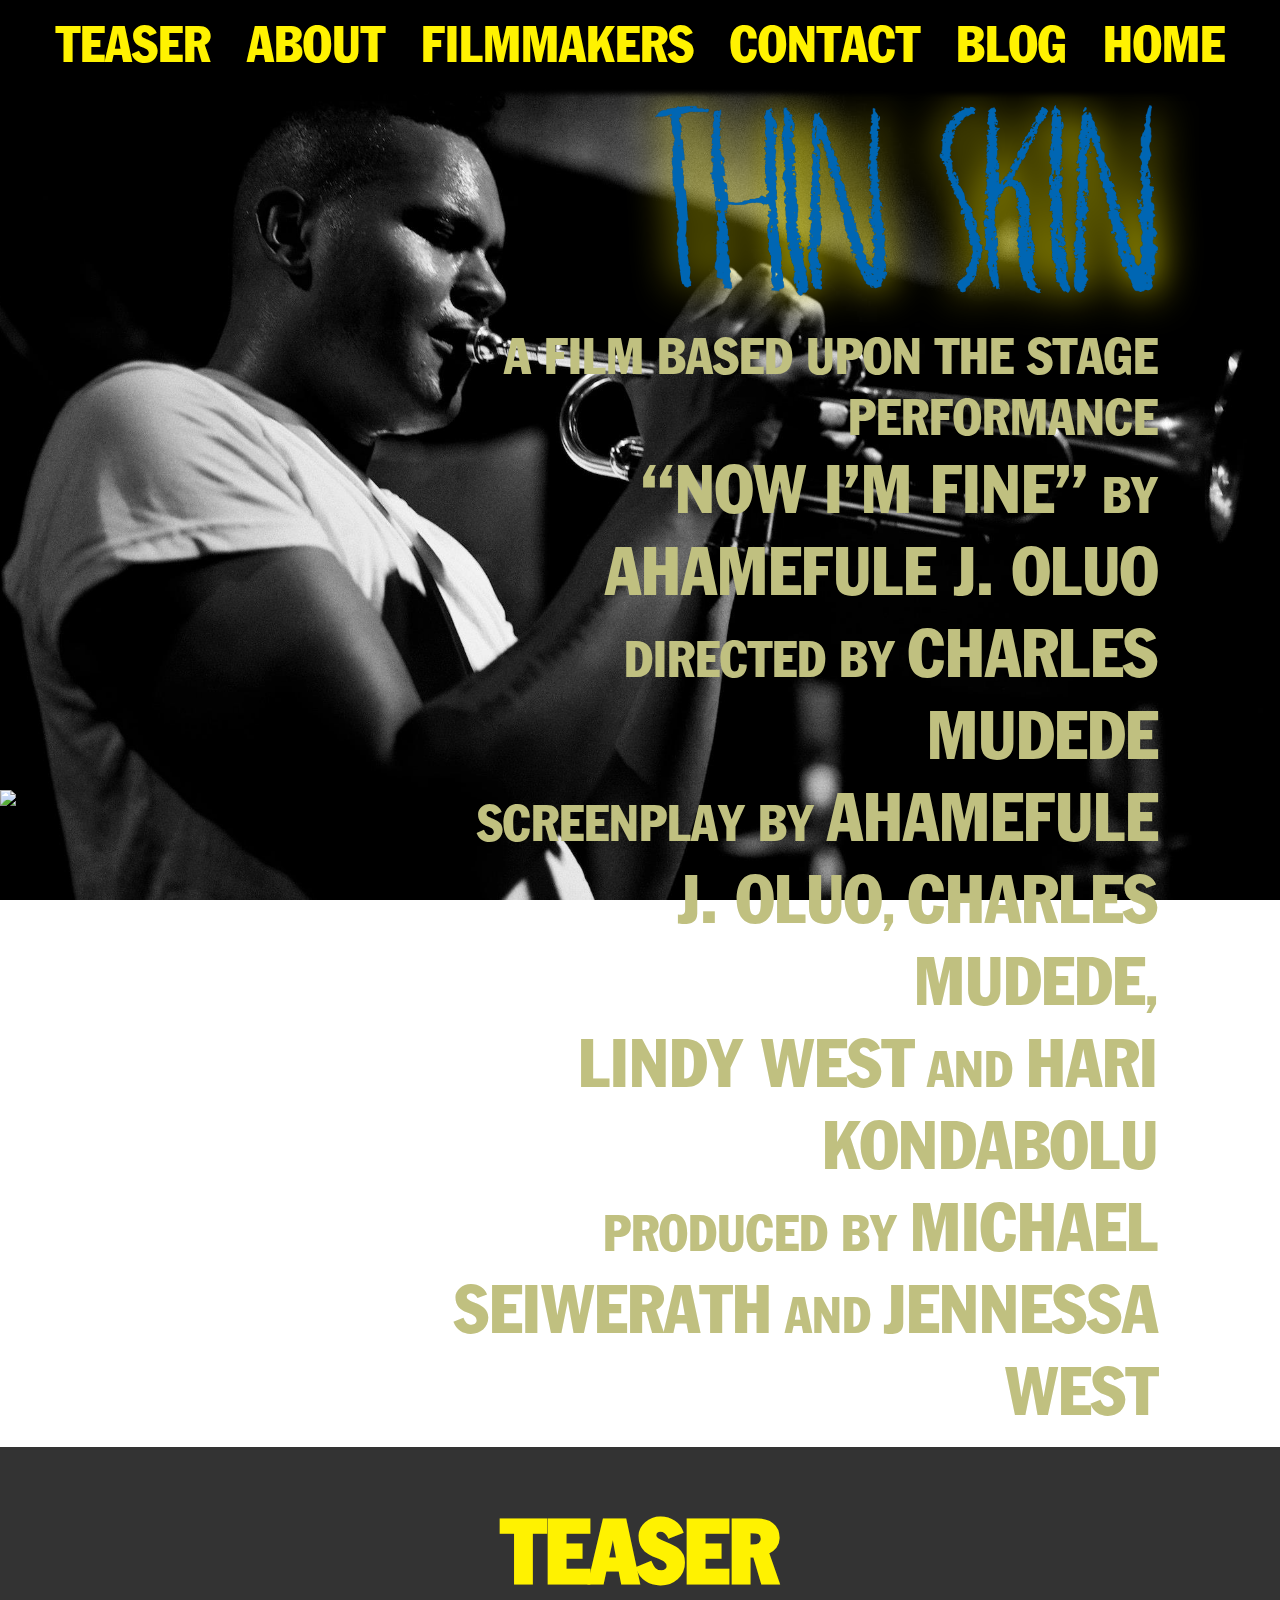
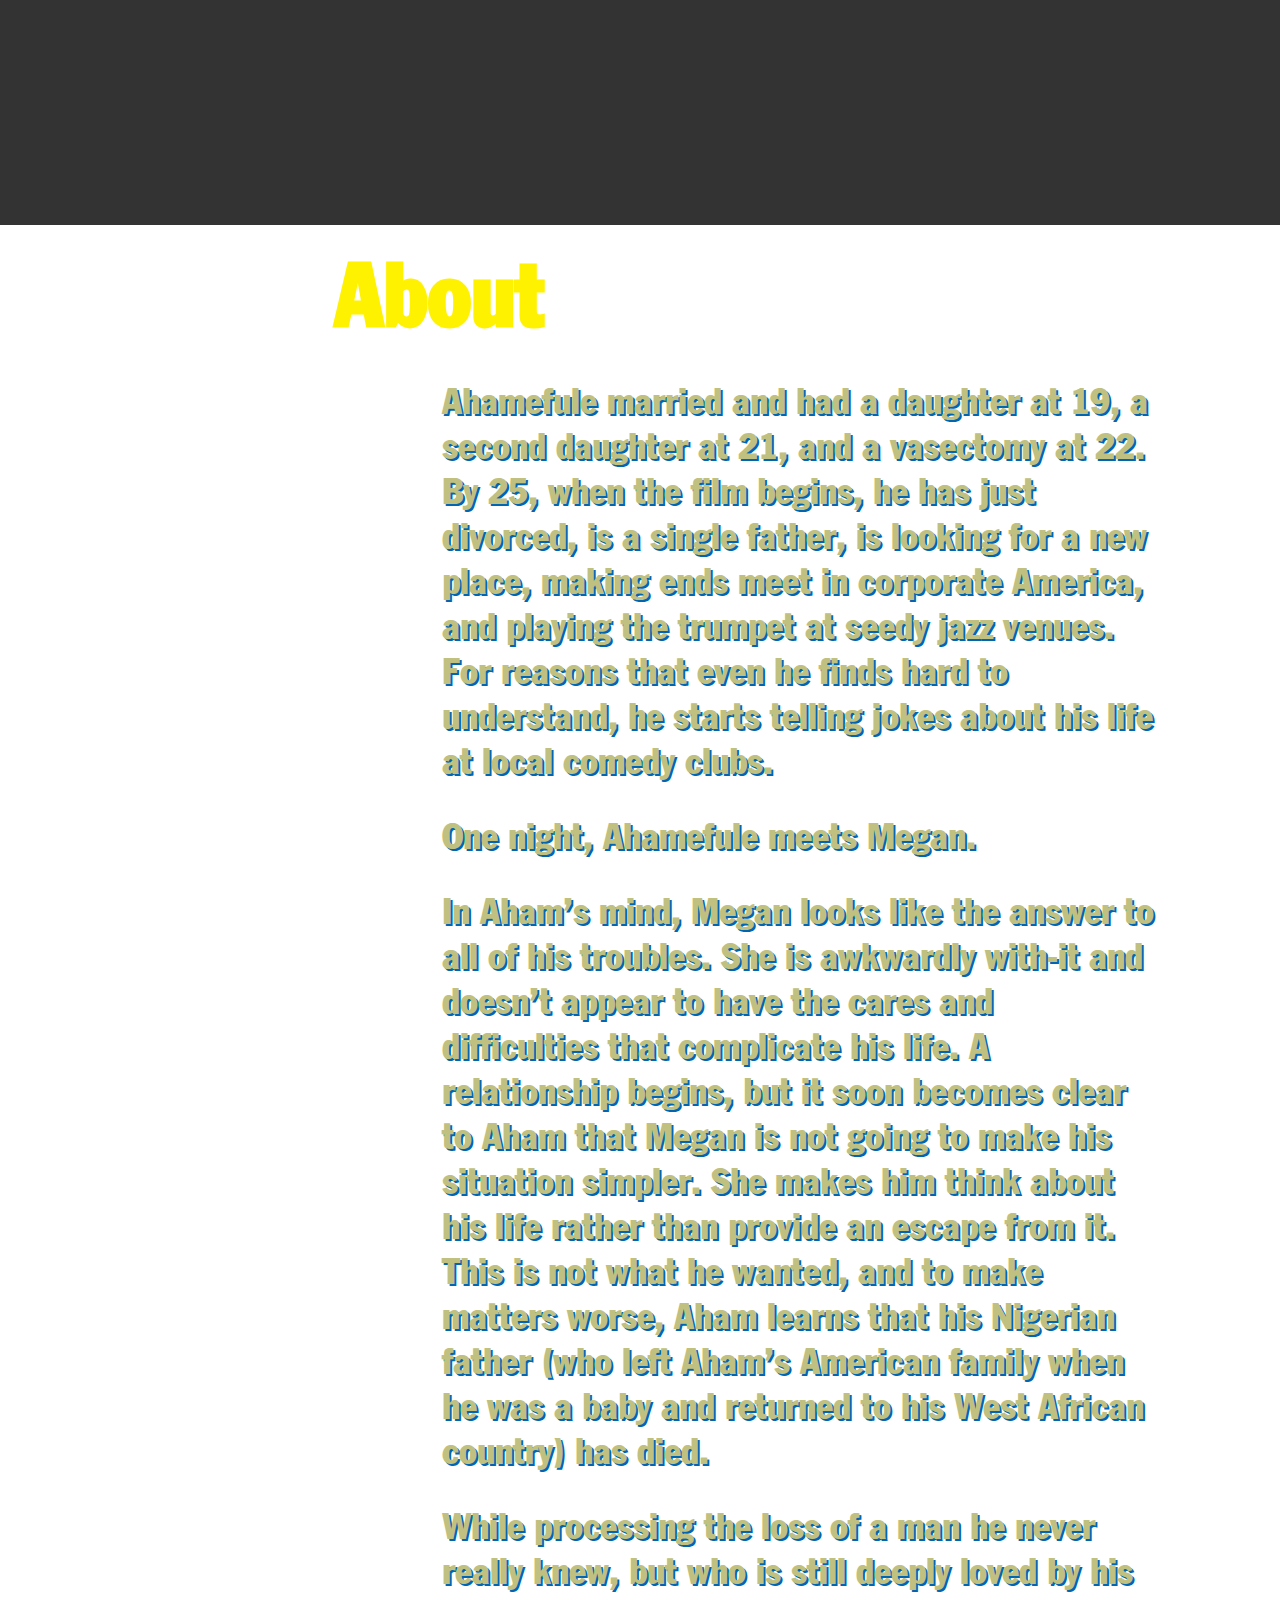
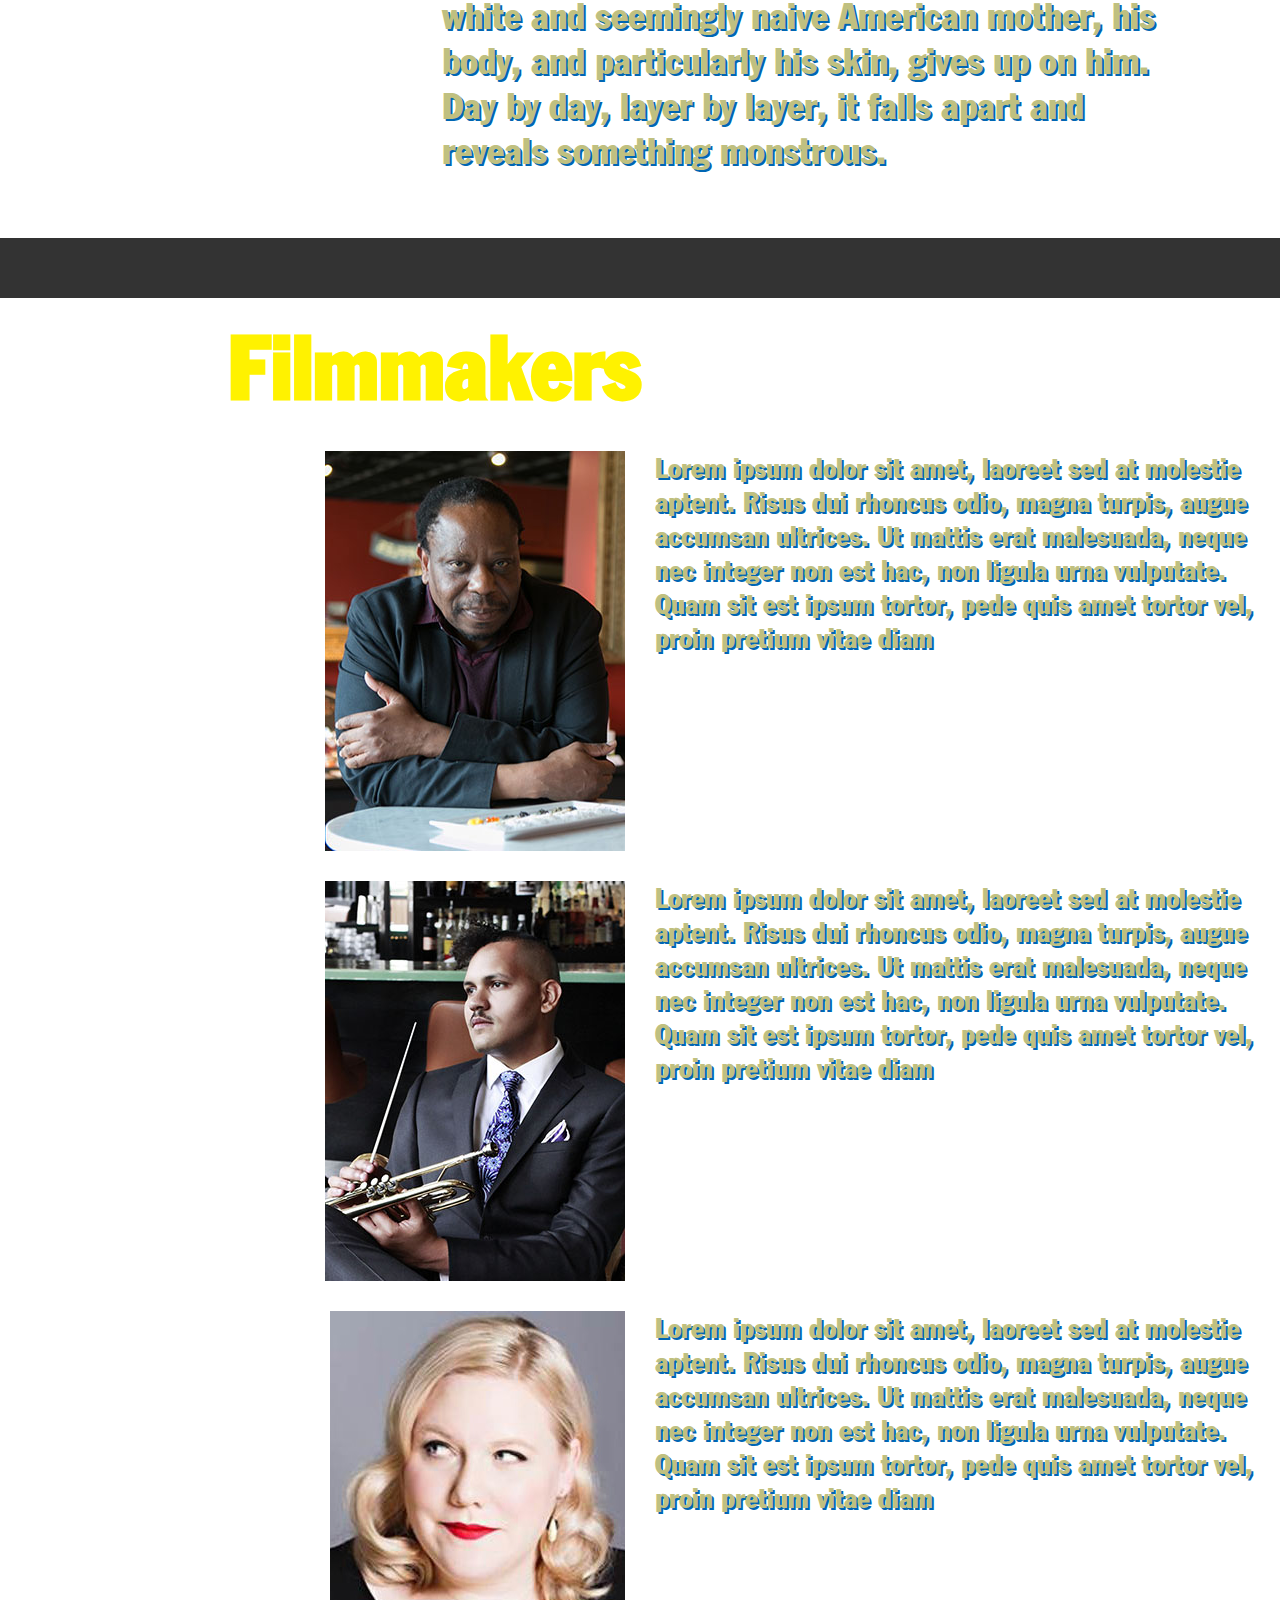
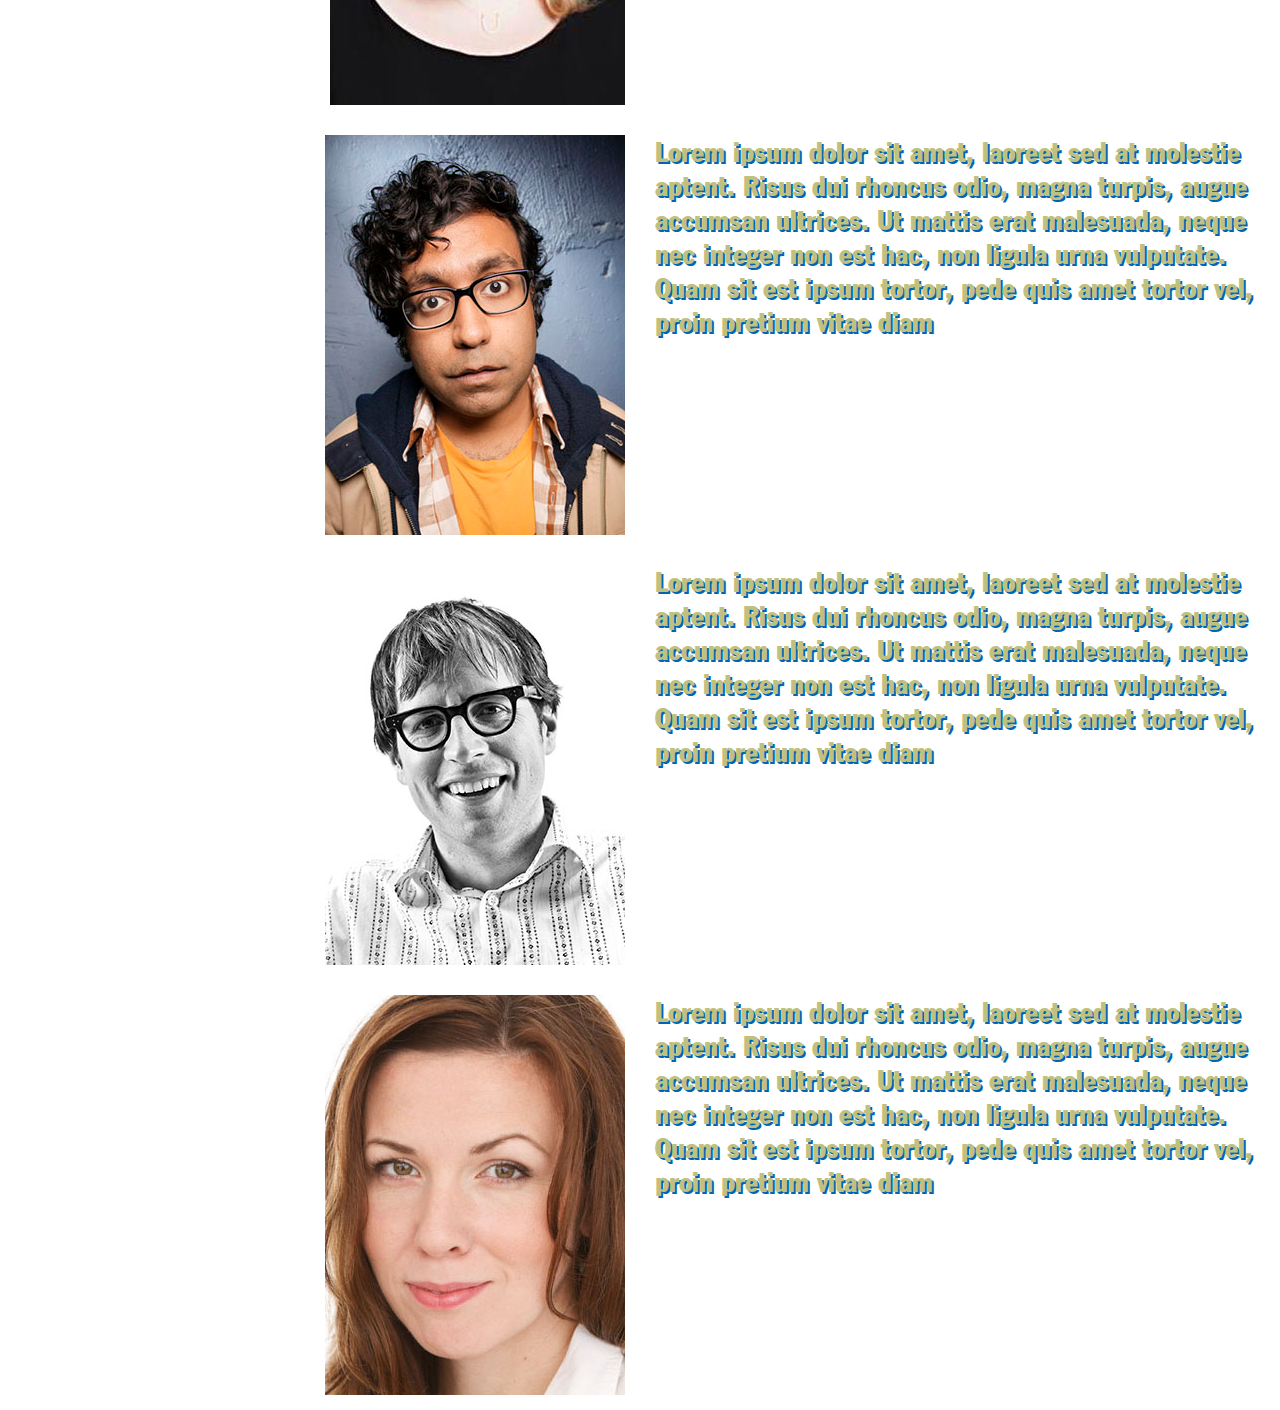
==== index.html @ 5adf5aec "Added images, changed font color scheme, added placeholder text for bios, completed poster info for " ====
<!DOCTYPE html>
<html lang="en">
<head>
	<title>Thin Skin</title>
	<meta charset="UTF-8">
	<meta name="viewport" content="width=device-width, initial-scale=1.0">
	<link rel="stylesheet" href="css/style.css">
	<script src="https://code.jquery.com/jquery-3.2.1.min.js"
	  integrity="sha256-hwg4gsxgFZhOsEEamdOYGBf13FyQuiTwlAQgxVSNgt4="
	  crossorigin="anonymous"></script>
</head>
<body>
	<header>
		<ul class="nav">
			<li><a href="#teaser">Teaser</a></li>
			<li><a href="#about">About</a></li>
			<li><a href="#bios">Filmmakers</a></li>
			<li><a href="#contact">Contact</a></li>
			<li><a href="">Blog</a></li>
			<li><a href="#home">HOME</a></li>
		</ul>
	</header>
	<div class="container">
		<section id="home" class="bg">
			<div class="row">
				<span class="col-6"></span>
				<img class="col-5" src="imgs/ts-title.png">
				<span class="col-1"></span>
			</div>
			<div class="row">
				<span class="col-4"></span>
				<div class="col-7 poster">
					<span>A FILM BASED UPON THE STAGE PERFORMANCE</span>
					<span><strong>“NOW I’M FINE”</strong> BY <strong>AHAMEFULE J. OLUO</strong></span>
					<span>DIRECTED BY <strong>CHARLES MUDEDE</strong></span>
					<span>SCREENPLAY BY <strong>AHAMEFULE J. OLUO</strong>, <strong>CHARLES MUDEDE</strong>,</span>
					<span><strong>LINDY WEST</strong> AND <strong>HARI KONDABOLU</strong></span>
					<span>PRODUCED BY <strong>MICHAEL SEIWERATH</strong> AND <strong>JENNESSA WEST</strong></span>
				</div>
				<span class="col-1"></span>
			</div>
		</section>

		<section id="teaser">
			<h2>Teaser</h2>
			<iframe src="https://player.vimeo.com/video/163721649" align="center"
				frameborder="0" webkitallowfullscreen mozallowfullscreen allowfullscreen></iframe>
		</section>

		<section id="about" class="bg">
				<div class="row">
					<span class="col-3"></span>
					<span class="col-3"><h2>About</h2></span>
					<span class="col-6"></span>
				</div>
				<div class="row">
						<span class="col-4"></span>
						<div class="col-7">
							<p>Ahamefule married and had a daughter at 19, a second daughter at 21, and a vasectomy at 22. By 25,
								when the film begins, he has just divorced, is a single father,
								is looking for a new place, making ends meet in corporate America,
								and playing the trumpet at seedy jazz venues. For reasons that even he finds hard to understand,
								he starts telling jokes about his life at local comedy clubs.</p>
								<p>One night, Ahamefule meets Megan.</p>
								<p>In Aham’s mind, Megan looks like the answer to all of his troubles. She is awkwardly with-it and doesn’t appear to have the cares and
									difficulties that complicate his life. A relationship begins, but it soon becomes clear to Aham that Megan is not going to make his situation simpler.
									She makes him think about his life rather than provide an escape from it. This is not what he wanted, and to make matters worse,
									Aham learns that his Nigerian father (who left Aham’s American family when he was a baby and returned to his West African country) has died.</p>
								<p>While processing the loss of a man he never really knew, but who is still deeply loved by his white and seemingly naive American mother, his body, and particularly his skin,
									gives up on him. Day by day, layer by layer, it falls apart and reveals something monstrous.</p>
						</div>
						<span class="col-1"></span>
				</div>
		</section>

		<div class="separator"></div>

		<section id="bios" class="bg">
			<div class="row">
				<span class="col-2"></span>
				<span class="col-3"><h2>Filmmakers</h2></span>
				<span class="col-7"></span>
			</div>
			<div class="row">
				<div class="row">
					<span class="col-6"><img src="imgs/charles-4x3.jpg" alt=""></span>
					<span class="col-6"><p>Lorem ipsum dolor sit amet, laoreet sed at molestie aptent.
						Risus dui rhoncus odio, magna turpis, augue accumsan ultrices.
						Ut mattis erat malesuada, neque nec integer non est hac, non ligula urna vulputate.
						Quam sit est ipsum tortor, pede quis amet tortor vel, proin pretium vitae diam</p></span>
				</div>
				<div class="row">
					<span class="col-6"><img src="imgs/aham-4x3.jpg" alt=""></span>
					<span class="col-6"><p>Lorem ipsum dolor sit amet, laoreet sed at molestie aptent.
						Risus dui rhoncus odio, magna turpis, augue accumsan ultrices.
						Ut mattis erat malesuada, neque nec integer non est hac, non ligula urna vulputate.
						Quam sit est ipsum tortor, pede quis amet tortor vel, proin pretium vitae diam</p></span>
				</div>
				<div class="row">
					<span class="col-6"><img src="imgs/lindy-4x3.jpg" alt=""></span>
					<span class="col-6"><p>Lorem ipsum dolor sit amet, laoreet sed at molestie aptent.
						Risus dui rhoncus odio, magna turpis, augue accumsan ultrices.
						Ut mattis erat malesuada, neque nec integer non est hac, non ligula urna vulputate.
						Quam sit est ipsum tortor, pede quis amet tortor vel, proin pretium vitae diam</p></span>
				</div>
				<div class="row">
					<span class="col-6"><img src="imgs/hari-4x3.jpg" alt=""></span>
					<span class="col-6"><p>Lorem ipsum dolor sit amet, laoreet sed at molestie aptent.
						Risus dui rhoncus odio, magna turpis, augue accumsan ultrices.
						Ut mattis erat malesuada, neque nec integer non est hac, non ligula urna vulputate.
						Quam sit est ipsum tortor, pede quis amet tortor vel, proin pretium vitae diam</p></span>
				</div>
				<div class="row">
					<span class="col-6"><img src="imgs/michael-4x3.jpg" alt=""></span>
					<span class="col-6"><p>Lorem ipsum dolor sit amet, laoreet sed at molestie aptent.
						Risus dui rhoncus odio, magna turpis, augue accumsan ultrices.
						Ut mattis erat malesuada, neque nec integer non est hac, non ligula urna vulputate.
						Quam sit est ipsum tortor, pede quis amet tortor vel, proin pretium vitae diam</p></span>
				</div>
				<div class="row">
					<span class="col-6"><img src="imgs/jennessa-4x3.jpg" alt=""></span>
					<span class="col-6"><p>Lorem ipsum dolor sit amet, laoreet sed at molestie aptent.
						Risus dui rhoncus odio, magna turpis, augue accumsan ultrices.
						Ut mattis erat malesuada, neque nec integer non est hac, non ligula urna vulputate.
						Quam sit est ipsum tortor, pede quis amet tortor vel, proin pretium vitae diam</p></span>
				</div>
			</div>
		</section>
	</div>
	<a href="#" id="donate"><img src="http://placehold.it/200x100"></a>
	<footer>

	</footer>
	<script>
		$(document).ready(function() {
			$('a[href^="#"]').click(function(e) {
				e.preventDefault();
				var selector = $(this).attr("href");
				var section = $(selector);
				if(section.length)
					$('html,body').animate({ scrollTop: $(selector).offset().top - 50 }, 500);
			});

			$(window).resize(function() {
				resizeVideos();
				resizeSections();
			});

			function resizeVideos() {
				$("iframe").each(function(index, element) {
					var ratio = 16/9;
					element = $(element);
					element.width($(window).width() * 0.7);
					element.height(element.width() / ratio);
				});
			}

			function resizeSections() {
				var sections = [ "section#home" ];
				$.each(sections, function(index, element) {
					var height = $(window).height();
					$(element).css({'height': height + 'px' });
				});
			}

			resizeSections();
			resizeVideos();
		});
	</script>
</body>
</html>
---- css/style.css ----
* {
	margin: 0;
	padding: 0;
	color: inherit;
	box-sizing: border-box;
}

@font-face {
	font-family: FranklinGothicCondensed;
	src: url(fonts/FranklinGothic-Condensed.otf);
}

html, body {
	font-family: FranklinGothicCondensed;
	color: #C0C080;
}

/*0066b3 blue*/
/*C0C080 dark yellow*/
/*fff200 original yellow*/

/*        TEXT CONTROL BEGINS   */

/*
	1) Create a container class
	2) each p tag takes up 100% of parent, text align center/ or maybe right
	3) wrap words in text control tags, find those
		 these tags are used to control the style of titles and names
*/

h1, h2, h3 {
	-webkit-font-smoothing: antialiased;
	color: #fff200;
}

h1 {
	font-size: 119px;
}

h2 {
	font-size: 89px;
}

h3 {
	font-size: 50px;
}

p {
	font-size: 28px;
	text-shadow: 2px 2px #0066b3;
}

.poster {
	font-size: 50px;
	text-align: right;
}

.poster span {
	display: block;
	width: 100%;
}

.poster span strong {
	font-size: 67px;
	font-weight: normal;
}

/*        TEXT CONTROL ENDS     */

/*        NAV BEGINS            */
ul.nav {
	list-style-type: none;
	list-style: none;
	display: inline-block;
	text-align: center;
  margin: 0;
  padding: 0;
  overflow: hidden;
  position: fixed;
  top: 0;
  width: 100%;
  background-color: black;
	background-color: black;
  box-shadow: 0 0 5px 5px black;
	z-index: 20;
	color: #fff200;
}

ul.nav li {
	display: inline;
}

ul.nav li a {
	font-size: 50px;
	display: inline-block;
	text-align: center;
	padding: 14px 16px;
	text-decoration: none;
	text-transform: uppercase;
}
/*        NAV ENDS              */

/*        DONATE BUTTON STARTS  */

#donate {
	position: fixed;
	bottom: 10%;
	z-index: 10;
}

/*        DONATE BUTTON END     */


/*        SECTIONS STARTS       */

.separator {
	background-color: #333333;
	text-align: justify;
	height: 60px;
}

section.bg {
	background-attachment: fixed;
	background-position: center;
	background-repeat: no-repeat;
	background-size: cover;
}

section#home {
	background-image: url("../imgs/homebg.jpg");
	box-sizing: border-box;
	padding-top: 7%;
}

section#home div.row {
	/*position: absolute;
	top: 20%;*/
}

section#home div img {
	display: block;
	-webkit-filter: drop-shadow(0px 0px 20px #fff200);
	filter:         drop-shadow(0px 0px 20px #fff200);
}

section#teaser {
	display: block;
	padding: 50px;
	background-color: #333333;
}

section#teaser iframe {
	display: block;
	margin: 0 auto;
	margin-top: 20px;
}

section#teaser h2 {
	text-align: center;
	text-transform: uppercase;
}

section#about {
	background-image: url("../imgs/About-bg.jpg");
}

section#about h2 {
	text-align: left;
}

section#about row {
	text-align: justify;
}

section#about p {
	font-size: 37px;
}

section#about p:not(:first-of-type) {
	margin-top: 30px;
}

section#about p:last-child {
	margin-bottom: 50px;
}

section#bios {
	background-image: url("../imgs/filmmakersbg.jpg");
}

section#bios img {
	float: right;
}
/*        SECTIONS ENDS         */

/*        RESPONSIVE CLASSES    */

.top5 { margin-top:5px; }
.top7 { margin-top:7px; }
.top10 { margin-top:10px; }
.top15 { margin-top:15px; }
.top17 { margin-top:17px; }
.top30 { margin-top:30px; }

.col-1 { width: 8.33%; }
.col-2 { width: 16.66%; }
.col-3 { width: 25%; }
.col-4 { width: 33.33%; }
.col-5 { width: 41.66%; }
.col-6 { width: 50%; }
.col-7 { width: 58.33%; }
.col-8 { width: 66.66%; }
.col-9 { width: 75%; }
.col-10 { width: 83.33%; }
.col-11 { width: 91.66%; }
.col-12 { width: 100%; }

[class*="col-"] {
    float: left;
    padding: 15px;
    /*border: 1px solid red;*/
}

.row::after {
    content: "";
    clear: both;
    display: table;
}

@media only screen and (max-width: 768px) {
    /* For mobile phones: */
    [class*="col-"] {
        width: 100%;
    }
}
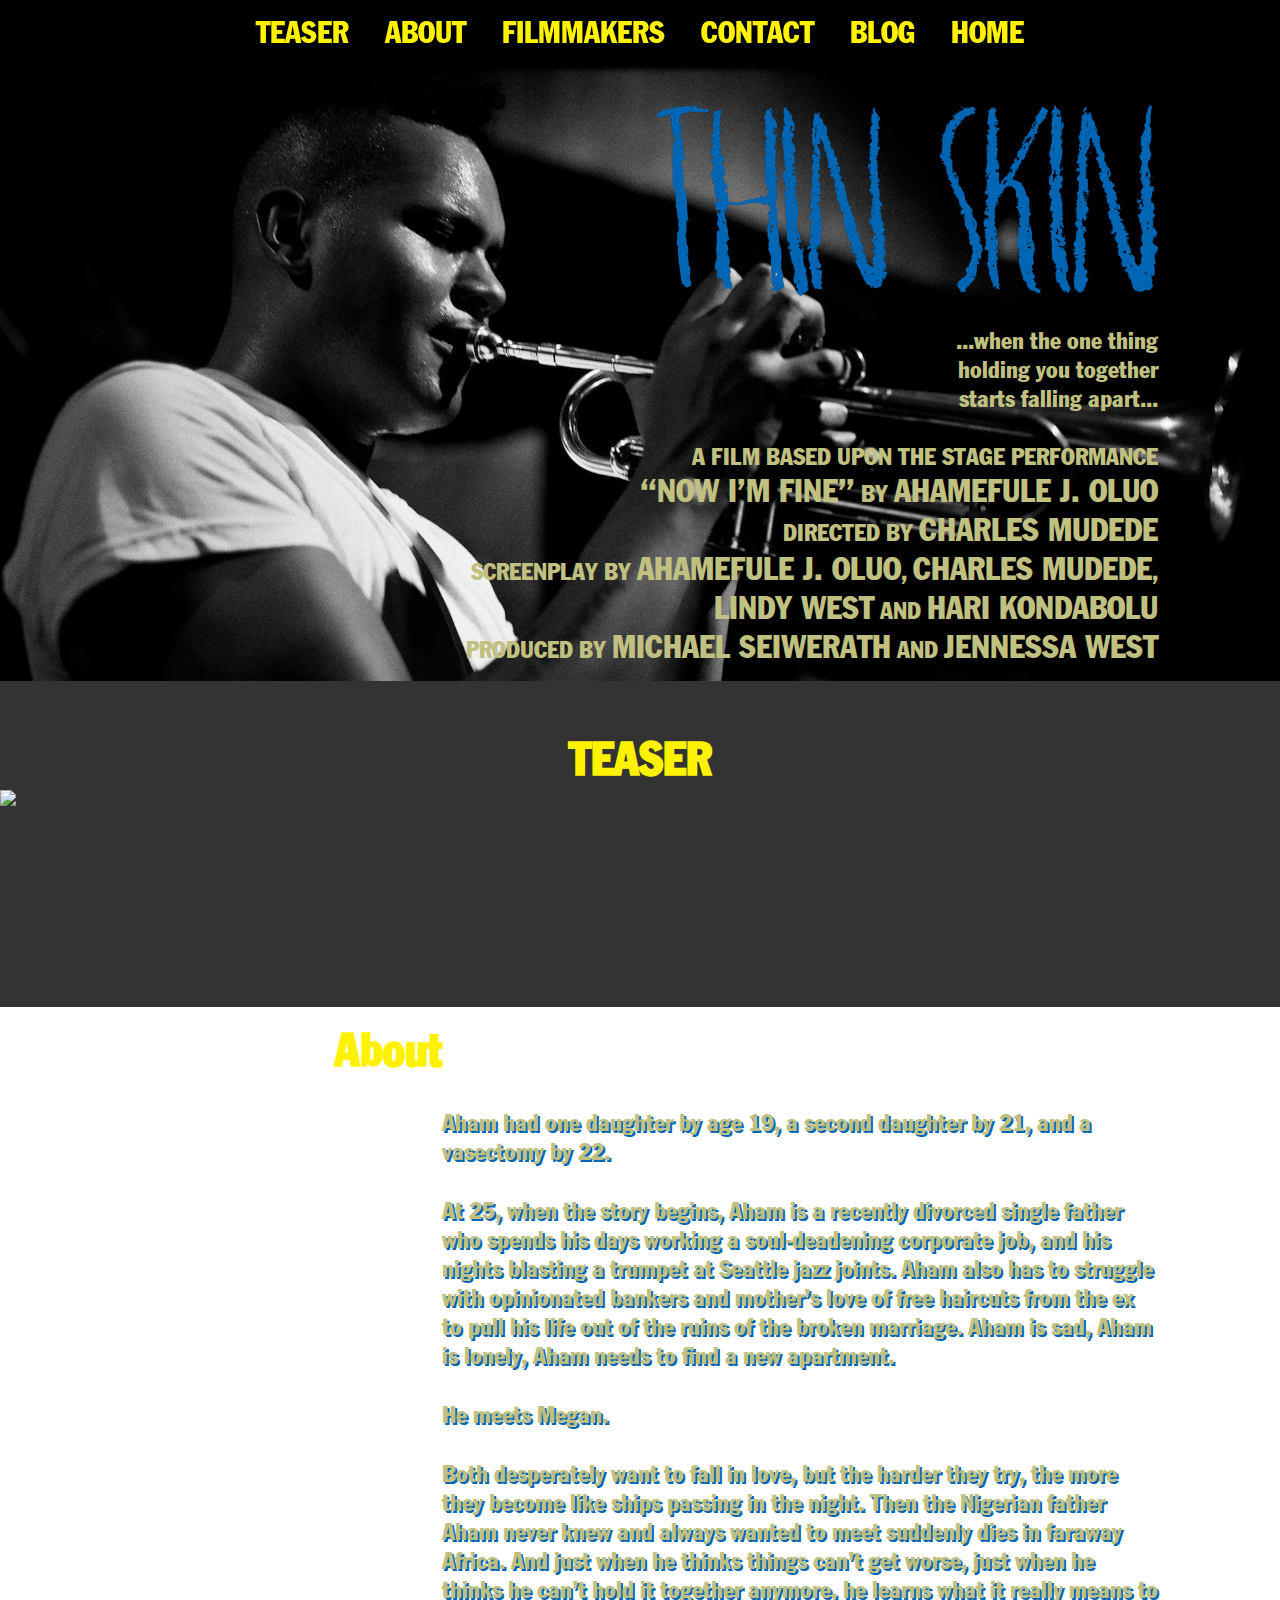
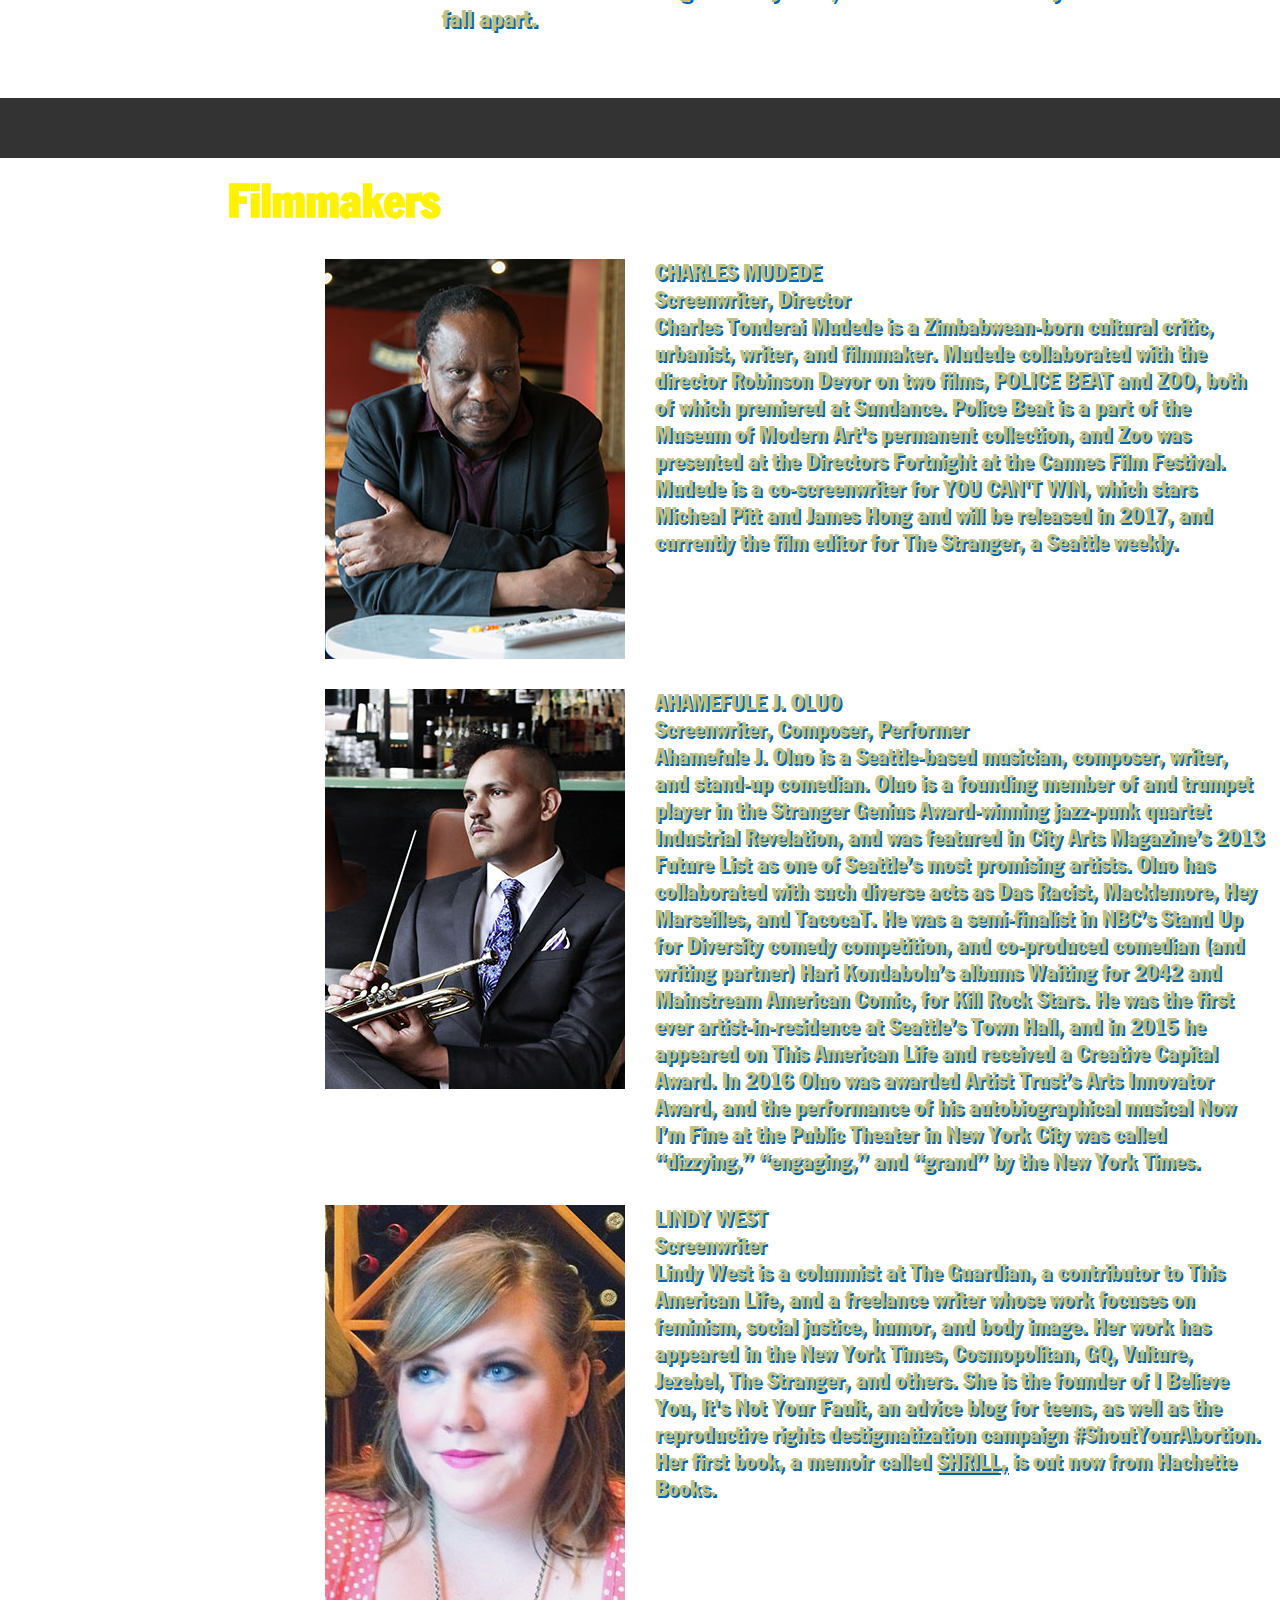
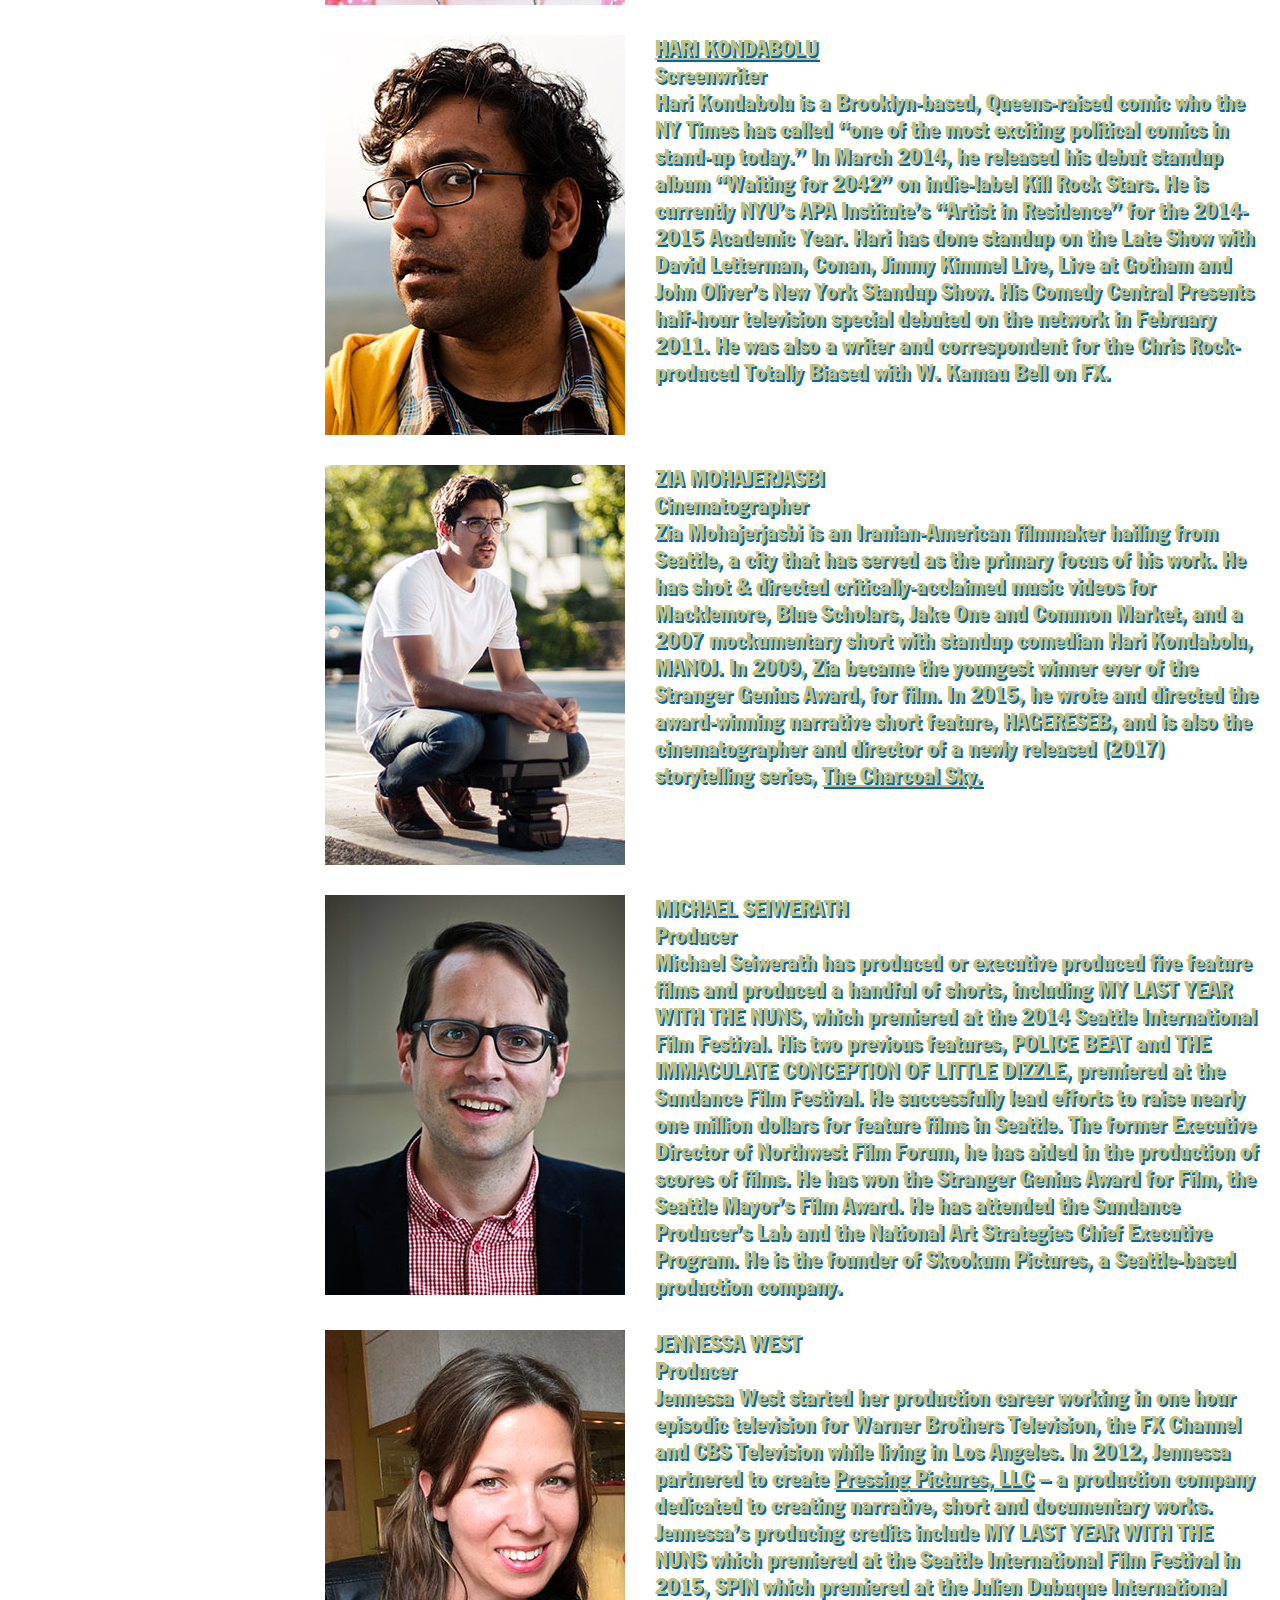
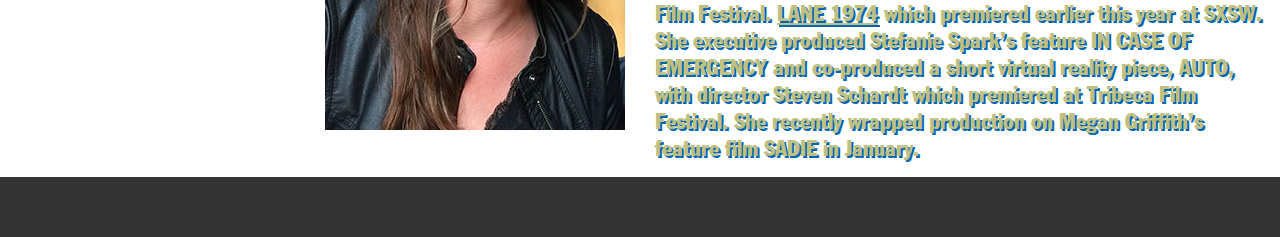
==== commit 57c7d5be: "Alan changed a bunch of stuff, and added content." ====
--- a/index.html
+++ b/index.html
@@ -15,7 +15,7 @@
 			<li><a href="#teaser">Teaser</a></li>
 			<li><a href="#about">About</a></li>
 			<li><a href="#bios">Filmmakers</a></li>
-			<li><a href="#contact">Contact</a></li>
+			<li><a href="mailto:thinskinmovie@gmail.com">Contact</a></li>
 			<li><a href="">Blog</a></li>
 			<li><a href="#home">HOME</a></li>
 		</ul>
@@ -30,7 +30,11 @@
 			<div class="row">
 				<span class="col-4"></span>
 				<div class="col-7 poster">
-					<span>A FILM BASED UPON THE STAGE PERFORMANCE</span>
+<span> ...when the one thing </span>		
+<span>holding you together </span>
+<span> starts falling apart...</span>
+<br>					
+<span>A FILM BASED UPON THE STAGE PERFORMANCE</span>
 					<span><strong>“NOW I’M FINE”</strong> BY <strong>AHAMEFULE J. OLUO</strong></span>
 					<span>DIRECTED BY <strong>CHARLES MUDEDE</strong></span>
 					<span>SCREENPLAY BY <strong>AHAMEFULE J. OLUO</strong>, <strong>CHARLES MUDEDE</strong>,</span>
@@ -43,7 +47,7 @@
 
 		<section id="teaser">
 			<h2>Teaser</h2>
-			<iframe src="https://player.vimeo.com/video/163721649" align="center"
+			<iframe src="https://player.vimeo.com/video/211319641" align="center"
 				frameborder="0" webkitallowfullscreen mozallowfullscreen allowfullscreen></iframe>
 		</section>
 
@@ -56,18 +60,11 @@
 				<div class="row">
 						<span class="col-4"></span>
 						<div class="col-7">
-							<p>Ahamefule married and had a daughter at 19, a second daughter at 21, and a vasectomy at 22. By 25,
-								when the film begins, he has just divorced, is a single father,
-								is looking for a new place, making ends meet in corporate America,
-								and playing the trumpet at seedy jazz venues. For reasons that even he finds hard to understand,
-								he starts telling jokes about his life at local comedy clubs.</p>
-								<p>One night, Ahamefule meets Megan.</p>
-								<p>In Aham’s mind, Megan looks like the answer to all of his troubles. She is awkwardly with-it and doesn’t appear to have the cares and
-									difficulties that complicate his life. A relationship begins, but it soon becomes clear to Aham that Megan is not going to make his situation simpler.
-									She makes him think about his life rather than provide an escape from it. This is not what he wanted, and to make matters worse,
-									Aham learns that his Nigerian father (who left Aham’s American family when he was a baby and returned to his West African country) has died.</p>
-								<p>While processing the loss of a man he never really knew, but who is still deeply loved by his white and seemingly naive American mother, his body, and particularly his skin,
-									gives up on him. Day by day, layer by layer, it falls apart and reveals something monstrous.</p>
+							<p>Aham had one daughter by age 19, a second daughter by 21, and a vasectomy by 22.</p>
+								<p>At 25, when the story begins, Aham is a recently divorced single father who spends his days working a soul-deadening corporate job, and his nights blasting a trumpet at Seattle jazz joints. Aham also has to struggle with opinionated bankers  and mother’s love of free haircuts from the ex to pull his life out of the ruins of the broken marriage. Aham is sad, Aham is lonely, Aham needs to find a new apartment.</p>
+
+								<p>He meets Megan.</p>
+								<p>Both desperately want to fall in love, but the harder they try, the more they become like ships passing in the night. Then the Nigerian father Aham never knew and always wanted to meet suddenly dies in faraway Africa. And just when he thinks things can’t get worse, just when he thinks he can’t hold it together anymore, he learns what it really means to fall apart.</p>
 						</div>
 						<span class="col-1"></span>
 				</div>
@@ -84,50 +81,65 @@
 			<div class="row">
 				<div class="row">
 					<span class="col-6"><img src="imgs/charles-4x3.jpg" alt=""></span>
-					<span class="col-6"><p>Lorem ipsum dolor sit amet, laoreet sed at molestie aptent.
-						Risus dui rhoncus odio, magna turpis, augue accumsan ultrices.
-						Ut mattis erat malesuada, neque nec integer non est hac, non ligula urna vulputate.
-						Quam sit est ipsum tortor, pede quis amet tortor vel, proin pretium vitae diam</p></span>
+					<span class="col-6">
+<p>CHARLES MUDEDE</p>
+<p>Screenwriter, Director</p>
+<p>Charles Tonderai Mudede is a Zimbabwean-born cultural critic, urbanist, writer, and filmmaker. Mudede collaborated with the director Robinson Devor on two films,  POLICE BEAT and ZOO, both of which premiered at Sundance. Police Beat is a part of the Museum of Modern Art's permanent collection, and Zoo was presented at the Directors Fortnight at the Cannes Film Festival. Mudede is a co-screenwriter for YOU CAN'T WIN, which stars Micheal Pitt and James Hong and will be released in 2017, and currently the film editor for The Stranger, a Seattle weekly.</p></span>
 				</div>
 				<div class="row">
 					<span class="col-6"><img src="imgs/aham-4x3.jpg" alt=""></span>
-					<span class="col-6"><p>Lorem ipsum dolor sit amet, laoreet sed at molestie aptent.
-						Risus dui rhoncus odio, magna turpis, augue accumsan ultrices.
-						Ut mattis erat malesuada, neque nec integer non est hac, non ligula urna vulputate.
-						Quam sit est ipsum tortor, pede quis amet tortor vel, proin pretium vitae diam</p></span>
+					<span class="col-6">
+<p>AHAMEFULE J. OLUO</p>
+<p>Screenwriter, Composer, Performer</p>
+<p>Ahamefule J. Oluo is a Seattle-based musician, composer, writer, and stand-up comedian. Oluo is a founding member of and trumpet player in the Stranger Genius Award-winning jazz-punk quartet Industrial Revelation, and was featured in City Arts Magazine’s 2013 Future List as one of Seattle’s most promising artists. Oluo has collaborated with such diverse acts as Das Racist, Macklemore, Hey Marseilles, and TacocaT. He was a semi-finalist in NBC’s Stand Up for Diversity comedy competition, and co-produced comedian (and writing partner) Hari Kondabolu’s albums Waiting for 2042 and Mainstream American Comic, for Kill Rock Stars. He was the first ever artist-in-residence at Seattle’s Town Hall, and in 2015 he appeared on This American Life and received a Creative Capital Award. In 2016 Oluo was awarded Artist Trust’s Arts Innovator Award, and the performance of his autobiographical musical Now I’m Fine at the Public Theater in New York City was called “dizzying,” “engaging,” and “grand” by the New York Times.</p></span>
 				</div>
 				<div class="row">
-					<span class="col-6"><img src="imgs/lindy-4x3.jpg" alt=""></span>
-					<span class="col-6"><p>Lorem ipsum dolor sit amet, laoreet sed at molestie aptent.
-						Risus dui rhoncus odio, magna turpis, augue accumsan ultrices.
-						Ut mattis erat malesuada, neque nec integer non est hac, non ligula urna vulputate.
-						Quam sit est ipsum tortor, pede quis amet tortor vel, proin pretium vitae diam</p></span>
+					<span class="col-6"><img src="imgs/lindy-4x3b.jpg" alt=""></span>
+					<span class="col-6">
+<p>LINDY WEST</p>
+<p>Screenwriter</p>
+<p>Lindy West is a columnist at The Guardian, a contributor to This American Life, and a freelance writer whose work focuses on feminism, social justice, humor, and body image. Her work has appeared in the New York Times, Cosmopolitan, GQ, Vulture, Jezebel, The Stranger, and others. She is the founder of I Believe You, It's Not Your Fault, an advice blog for teens, as well as the reproductive rights destigmatization campaign #ShoutYourAbortion. Her first book, a memoir called <a href="https://www.hachettebookgroup.com/titles/lindy-west/shrill/9780316348409/" Target="_blank">SHRILL,</a> is out now from Hachette Books.</p></span>
 				</div>
 				<div class="row">
-					<span class="col-6"><img src="imgs/hari-4x3.jpg" alt=""></span>
-					<span class="col-6"><p>Lorem ipsum dolor sit amet, laoreet sed at molestie aptent.
-						Risus dui rhoncus odio, magna turpis, augue accumsan ultrices.
-						Ut mattis erat malesuada, neque nec integer non est hac, non ligula urna vulputate.
-						Quam sit est ipsum tortor, pede quis amet tortor vel, proin pretium vitae diam</p></span>
+					<span class="col-6"><img src="imgs/hari-4x3b.jpg" alt=""></span>
+					<span class="col-6">
+<p><a href="http://www.harikondabolu.com" target="_blank">HARI KONDABOLU</a></p>
+<p>Screenwriter</p>
+<p>Hari Kondabolu is a Brooklyn-based, Queens-raised comic who the NY Times has called “one of the most exciting political comics in stand-up today.” In March 2014, he released his debut standup album “Waiting for 2042” on indie-label Kill Rock Stars. He is currently NYU’s APA Institute’s “Artist in Residence” for the 2014-2015 Academic Year. Hari has done standup on the Late Show with David Letterman, Conan, Jimmy Kimmel Live, Live at Gotham and John Oliver’s New York Standup Show. His Comedy Central Presents half-hour television special debuted on the network in February 2011. He was also a writer and correspondent for the Chris Rock-produced Totally Biased with W. Kamau Bell on FX.</p></span>
 				</div>
+
+<div class="row">
+					<span class="col-6"><img src="imgs/zia.jpg" alt=""></span>
+					<span class="col-6">
+<p>ZIA MOHAJERJASBI</p>
+<p>Cinematographer</p>
+<p>Zia Mohajerjasbi is an Iranian-American filmmaker hailing from Seattle, a city that has served as the primary focus of his work. He has shot & directed critically-acclaimed music videos for Macklemore, Blue Scholars, Jake One and Common Market, and a 2007 mockumentary short with standup comedian Hari Kondabolu, MANOJ. In 2009, Zia became the youngest winner ever of the Stranger Genius Award, for film. In 2015, he wrote and directed the award-winning narrative short feature, HAGERESEB, and is also the cinematographer and director of a newly released (2017) storytelling series, <a href="https://www.youtube.com/watch?v=zIdQJGBZaWY&feature=share" target="_blank">The Charcoal Sky.</a></p></span>
+				</div>
+
 				<div class="row">
-					<span class="col-6"><img src="imgs/michael-4x3.jpg" alt=""></span>
-					<span class="col-6"><p>Lorem ipsum dolor sit amet, laoreet sed at molestie aptent.
-						Risus dui rhoncus odio, magna turpis, augue accumsan ultrices.
-						Ut mattis erat malesuada, neque nec integer non est hac, non ligula urna vulputate.
-						Quam sit est ipsum tortor, pede quis amet tortor vel, proin pretium vitae diam</p></span>
+					<span class="col-6"><img src="imgs/michael-4x3b.jpg" alt=""></span>
+					<span class="col-6">
+<p>MICHAEL SEIWERATH</p>
+<p>Producer</p>
+<p>Michael Seiwerath has produced or executive produced five feature films and produced a handful of shorts, including MY LAST YEAR WITH THE NUNS, which premiered at the 2014 Seattle International Film Festival. His two previous features, POLICE BEAT and THE IMMACULATE CONCEPTION OF LITTLE DIZZLE, premiered at the Sundance Film Festival. He successfully lead efforts to raise nearly one million dollars for feature films in Seattle. The former Executive Director of Northwest Film Forum, he has aided in the production of scores of films. He has won the Stranger Genius Award for Film, the Seattle Mayor’s Film Award. He has attended the Sundance Producer’s Lab and the National Art Strategies Chief Executive Program. He is the founder of Skookum Pictures, a Seattle-based production company.</p></span>
 				</div>
-				<div class="row">
-					<span class="col-6"><img src="imgs/jennessa-4x3.jpg" alt=""></span>
-					<span class="col-6"><p>Lorem ipsum dolor sit amet, laoreet sed at molestie aptent.
-						Risus dui rhoncus odio, magna turpis, augue accumsan ultrices.
-						Ut mattis erat malesuada, neque nec integer non est hac, non ligula urna vulputate.
-						Quam sit est ipsum tortor, pede quis amet tortor vel, proin pretium vitae diam</p></span>
+				
+
+<div class="row">
+					<span class="col-6"><img src="imgs/jennessa-4x3b.jpg" alt=""></span>
+					<span class="col-6">
+<p>JENNESSA WEST</p>
+<p>Producer</p>
+<p>Jennessa West started her production career working in one hour episodic television for Warner Brothers Television, the FX Channel and CBS Television while living in Los Angeles. In 2012, Jennessa partnered to create <a href="http://www.pressingpictures.com" target="_blank">Pressing Pictures, LLC</a> – a production company dedicated to creating narrative, short and documentary works. Jennessa’s producing credits include MY LAST YEAR WITH THE NUNS which premiered at the Seattle International Film Festival in 2015, SPIN which premiered at the Julien Dubuque International Film Festival. <a href="https://www.lane1974film.com" target="_blank">LANE 1974</a> which premiered earlier this year at SXSW. She executive produced Stefanie Spark’s feature IN CASE OF EMERGENCY and co-produced a short virtual reality piece, AUTO, with director Steven Schardt which premiered at Tribeca Film Festival. She recently wrapped production on Megan Griffith’s feature film SADIE in January.</p></span>
 				</div>
 			</div>
 		</section>
 	</div>
-	<a href="#" id="donate"><img src="http://placehold.it/200x100"></a>
+
+		<div class="separator"></div>
+
+
+	<a href="/ThinSkin/donate.html" id="donate"><img src="http://placehold.it/200x100"></a>
 	<footer>
 
 	</footer>
@@ -156,11 +168,11 @@
 			}
 
 			function resizeSections() {
-				var sections = [ "section#home" ];
-				$.each(sections, function(index, element) {
-					var height = $(window).height();
-					$(element).css({'height': height + 'px' });
-				});
+				// var sections = [ "section#home" ];
+				// $.each(sections, function(index, element) {
+				// 	var height = $(window).height();
+				// 	$(element).css({'height': height + 'px' });
+				// });
 			}
 
 			resizeSections();
--- a/css/style.css
+++ b/css/style.css
@@ -38,7 +38,7 @@
 }
 
 h2 {
-	font-size: 89px;
+	font-size: 46px;
 }
 
 h3 {
@@ -46,12 +46,12 @@
 }
 
 p {
-	font-size: 28px;
+	font-size: 22px;
 	text-shadow: 2px 2px #0066b3;
 }
 
 .poster {
-	font-size: 50px;
+	font-size: 24px;
 	text-align: right;
 }
 
@@ -61,7 +61,7 @@
 }
 
 .poster span strong {
-	font-size: 67px;
+	font-size: 32px;
 	font-weight: normal;
 }
 
@@ -91,7 +91,7 @@
 }
 
 ul.nav li a {
-	font-size: 50px;
+	font-size: 30px;
 	display: inline-block;
 	text-align: center;
 	padding: 14px 16px;
@@ -139,8 +139,7 @@
 
 section#home div img {
 	display: block;
-	-webkit-filter: drop-shadow(0px 0px 20px #fff200);
-	filter:         drop-shadow(0px 0px 20px #fff200);
+	
 }
 
 section#teaser {
@@ -173,7 +172,7 @@
 }
 
 section#about p {
-	font-size: 37px;
+	font-size: 24px;
 }
 
 section#about p:not(:first-of-type) {
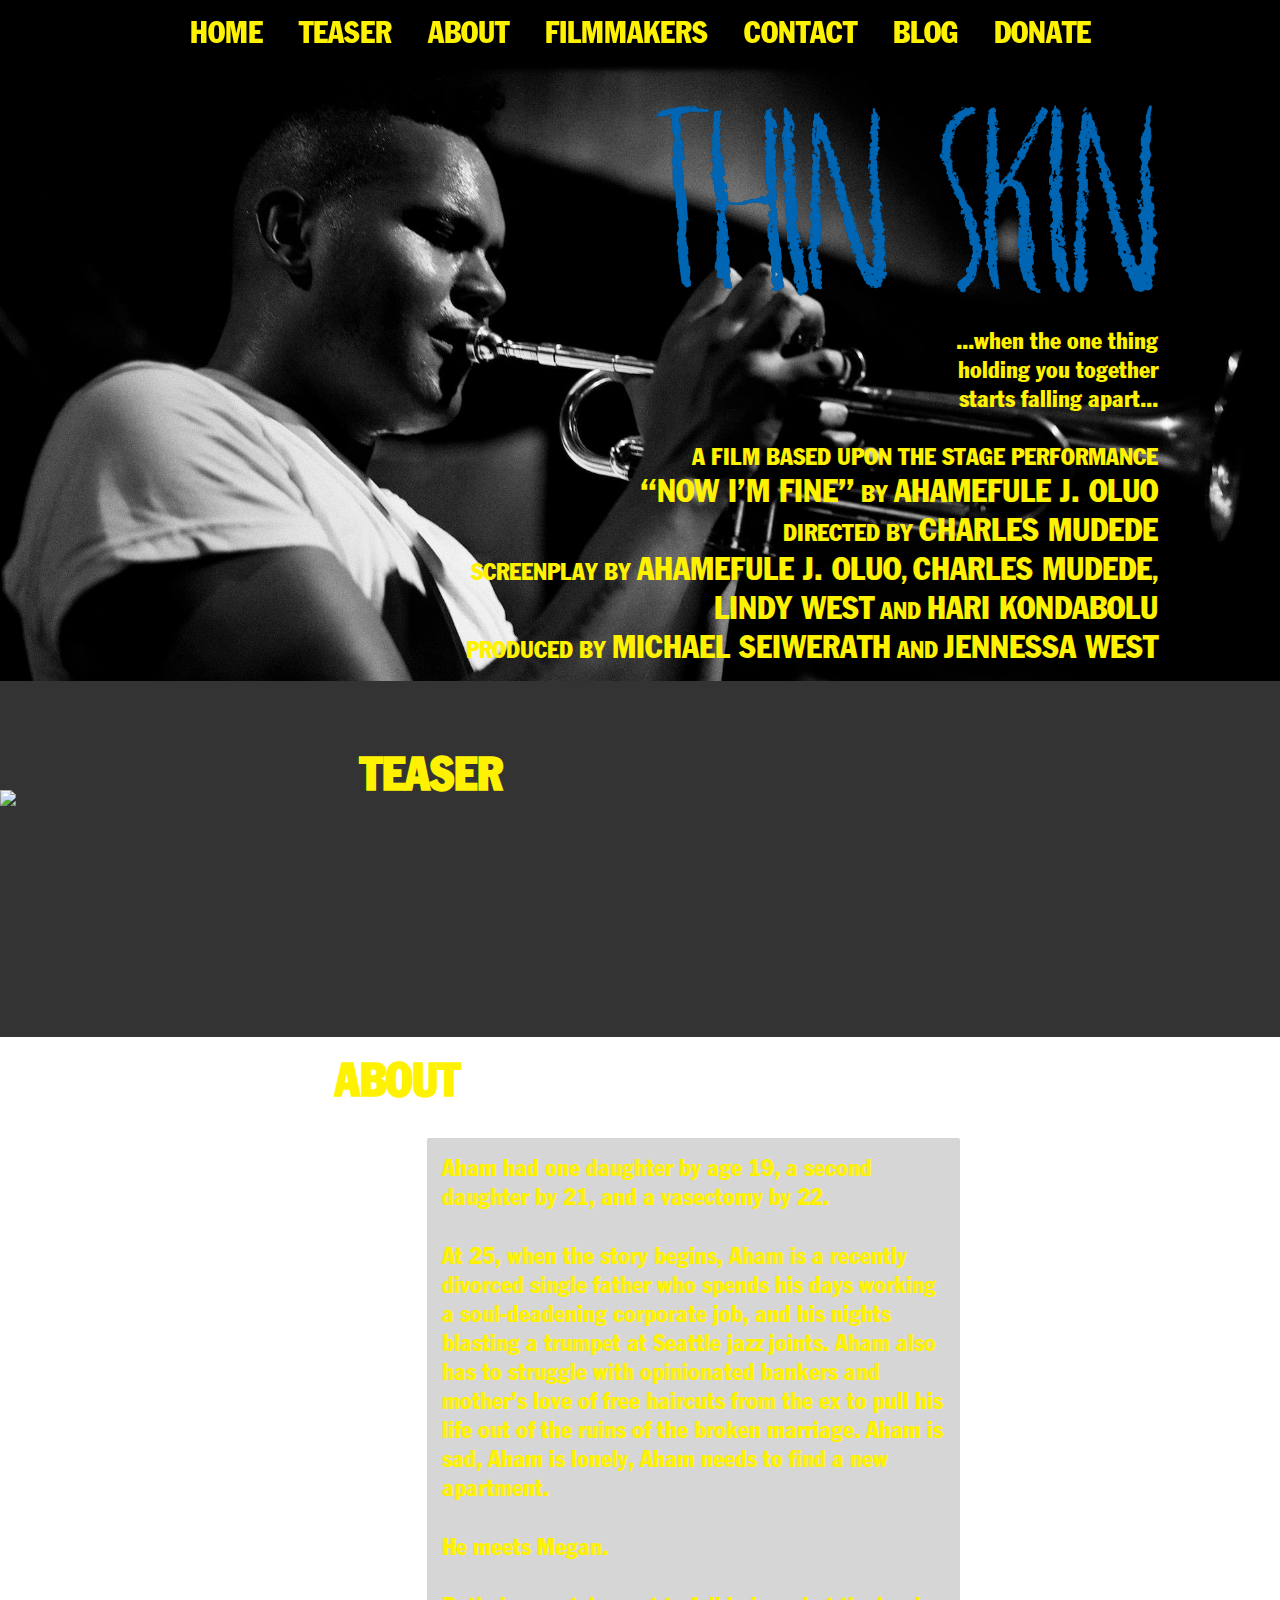
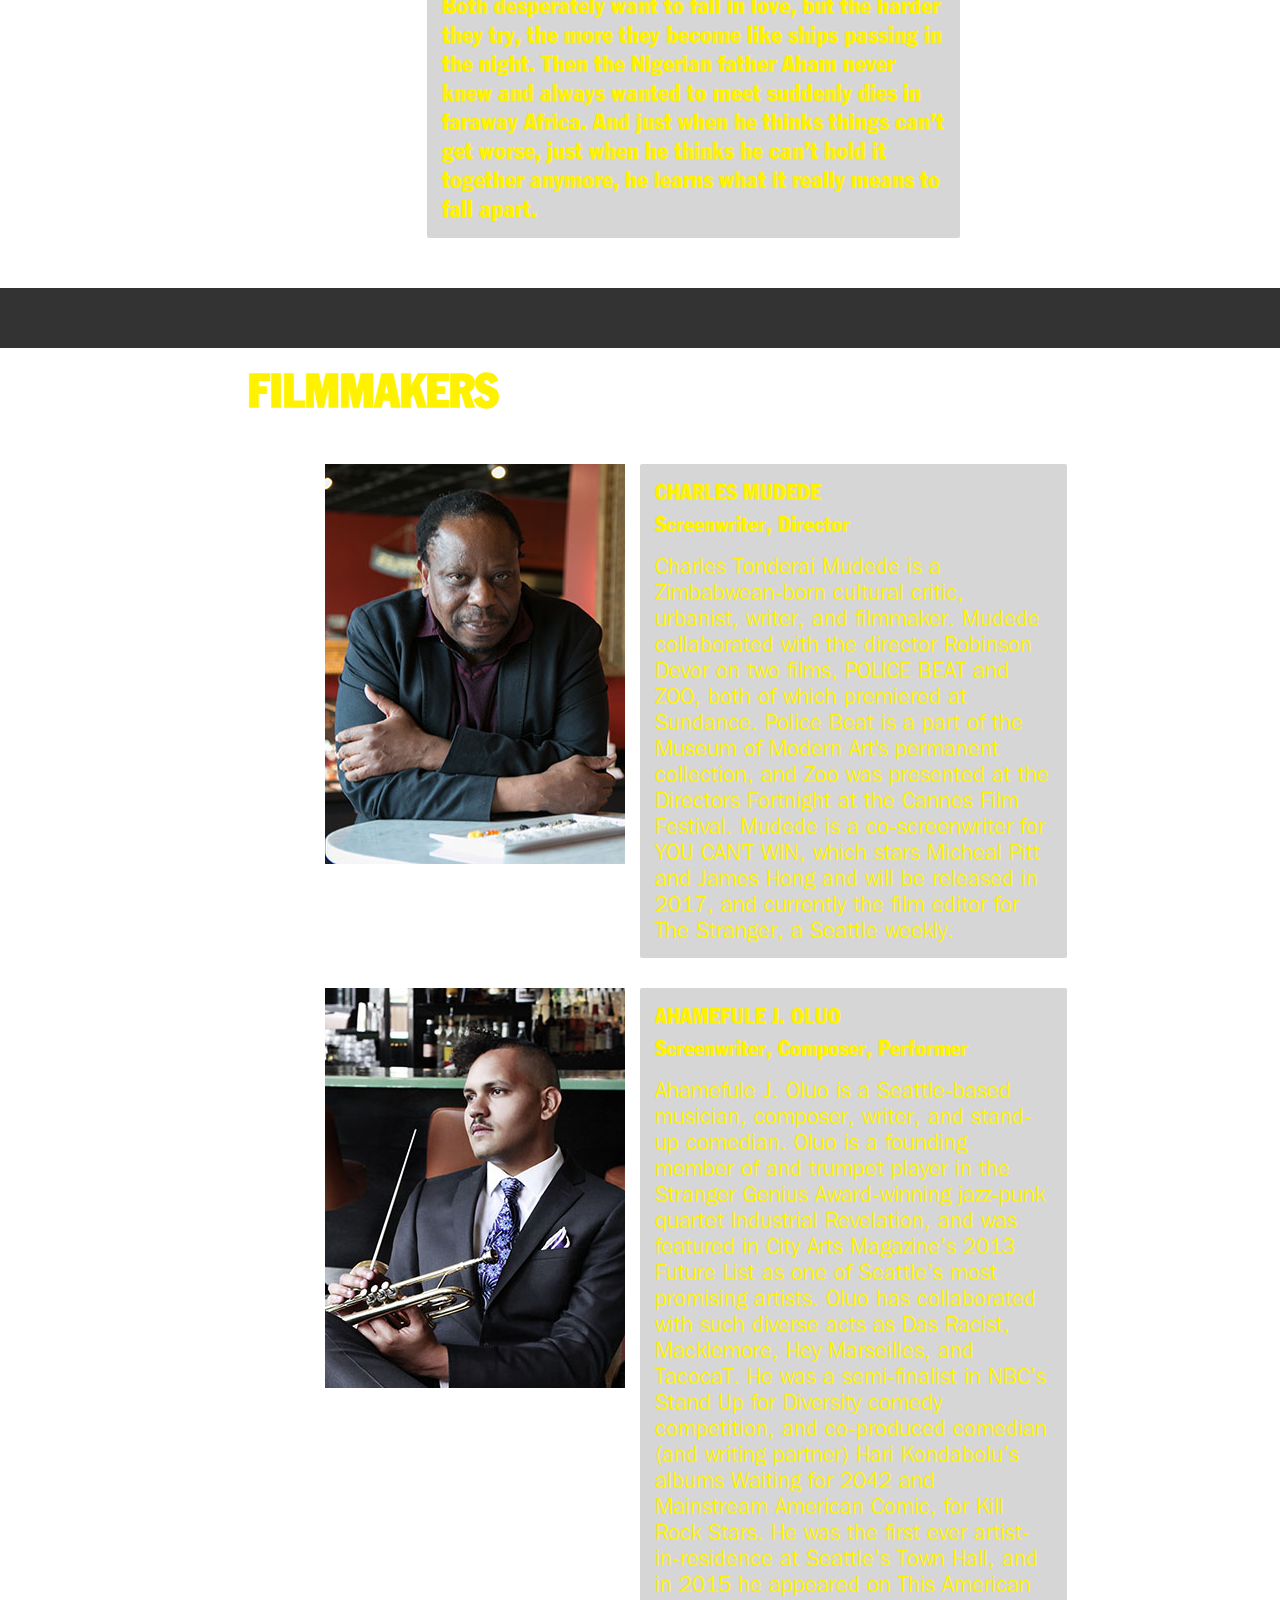
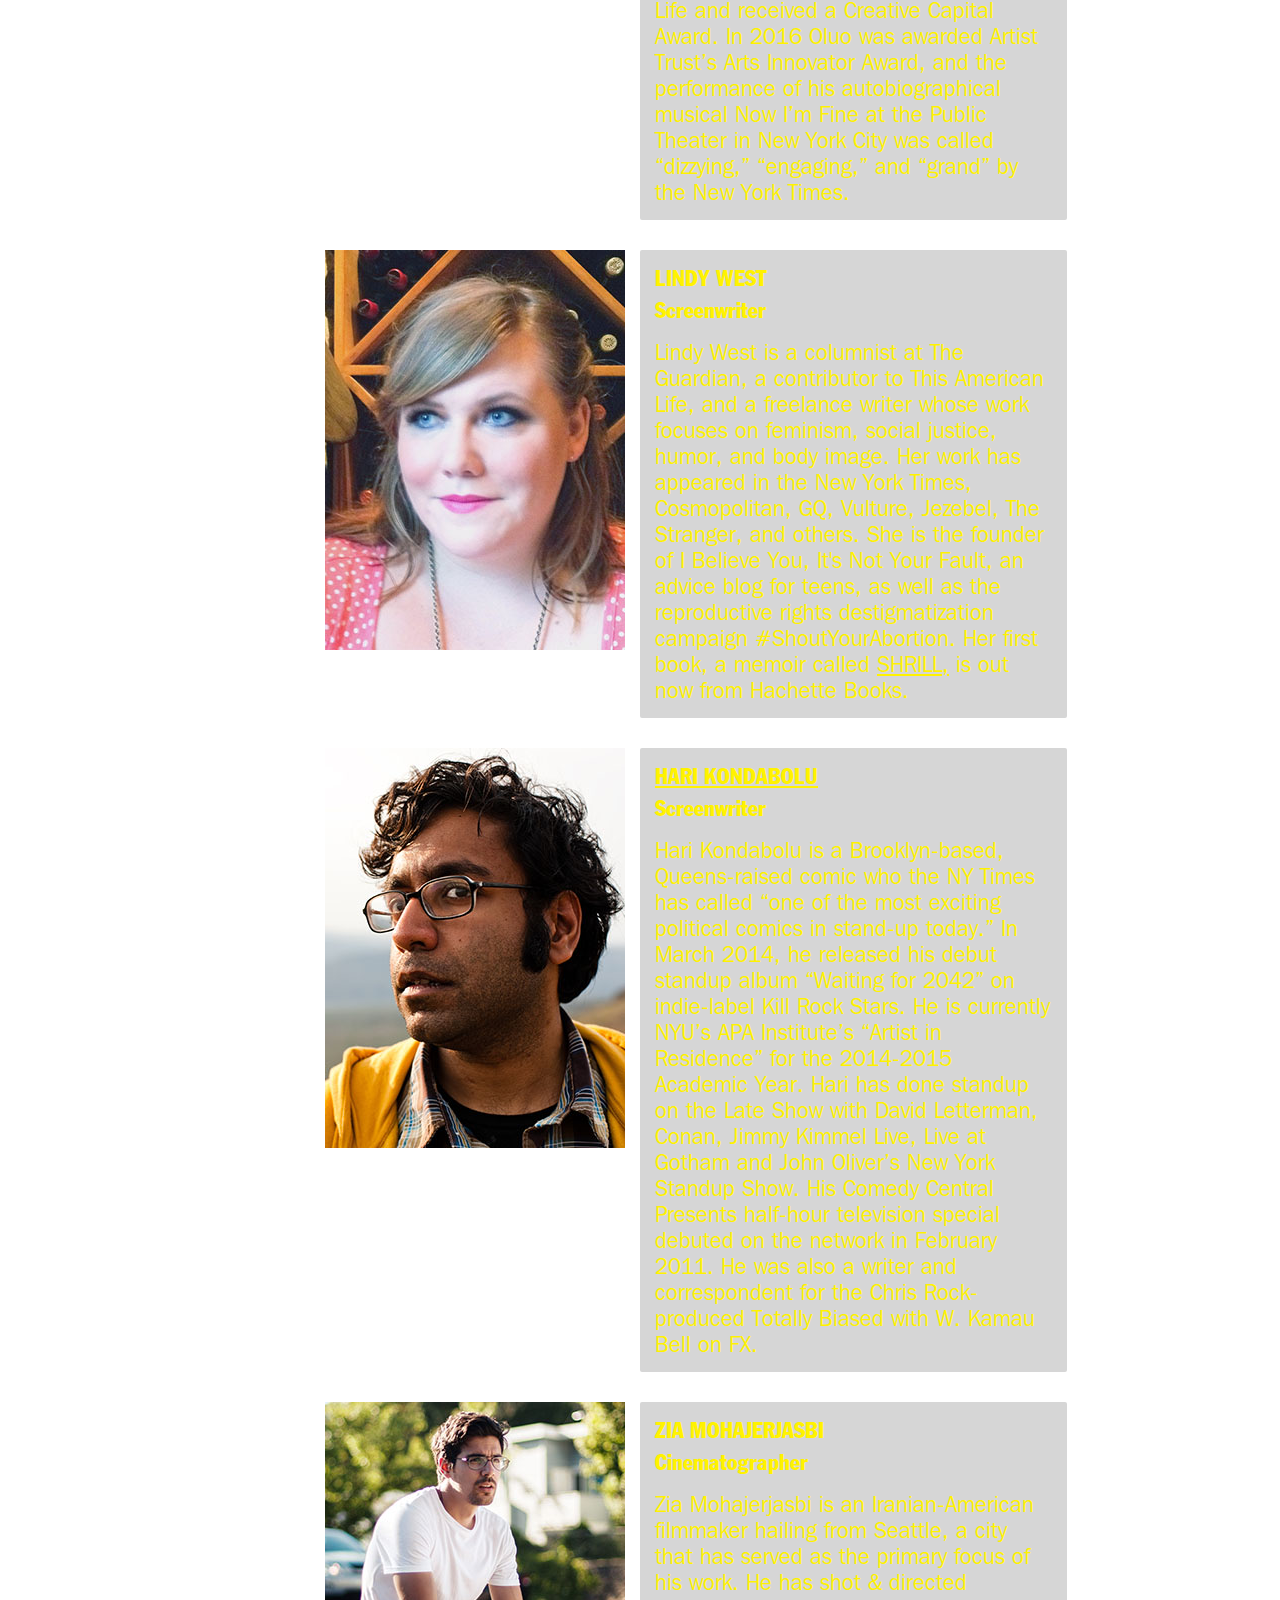
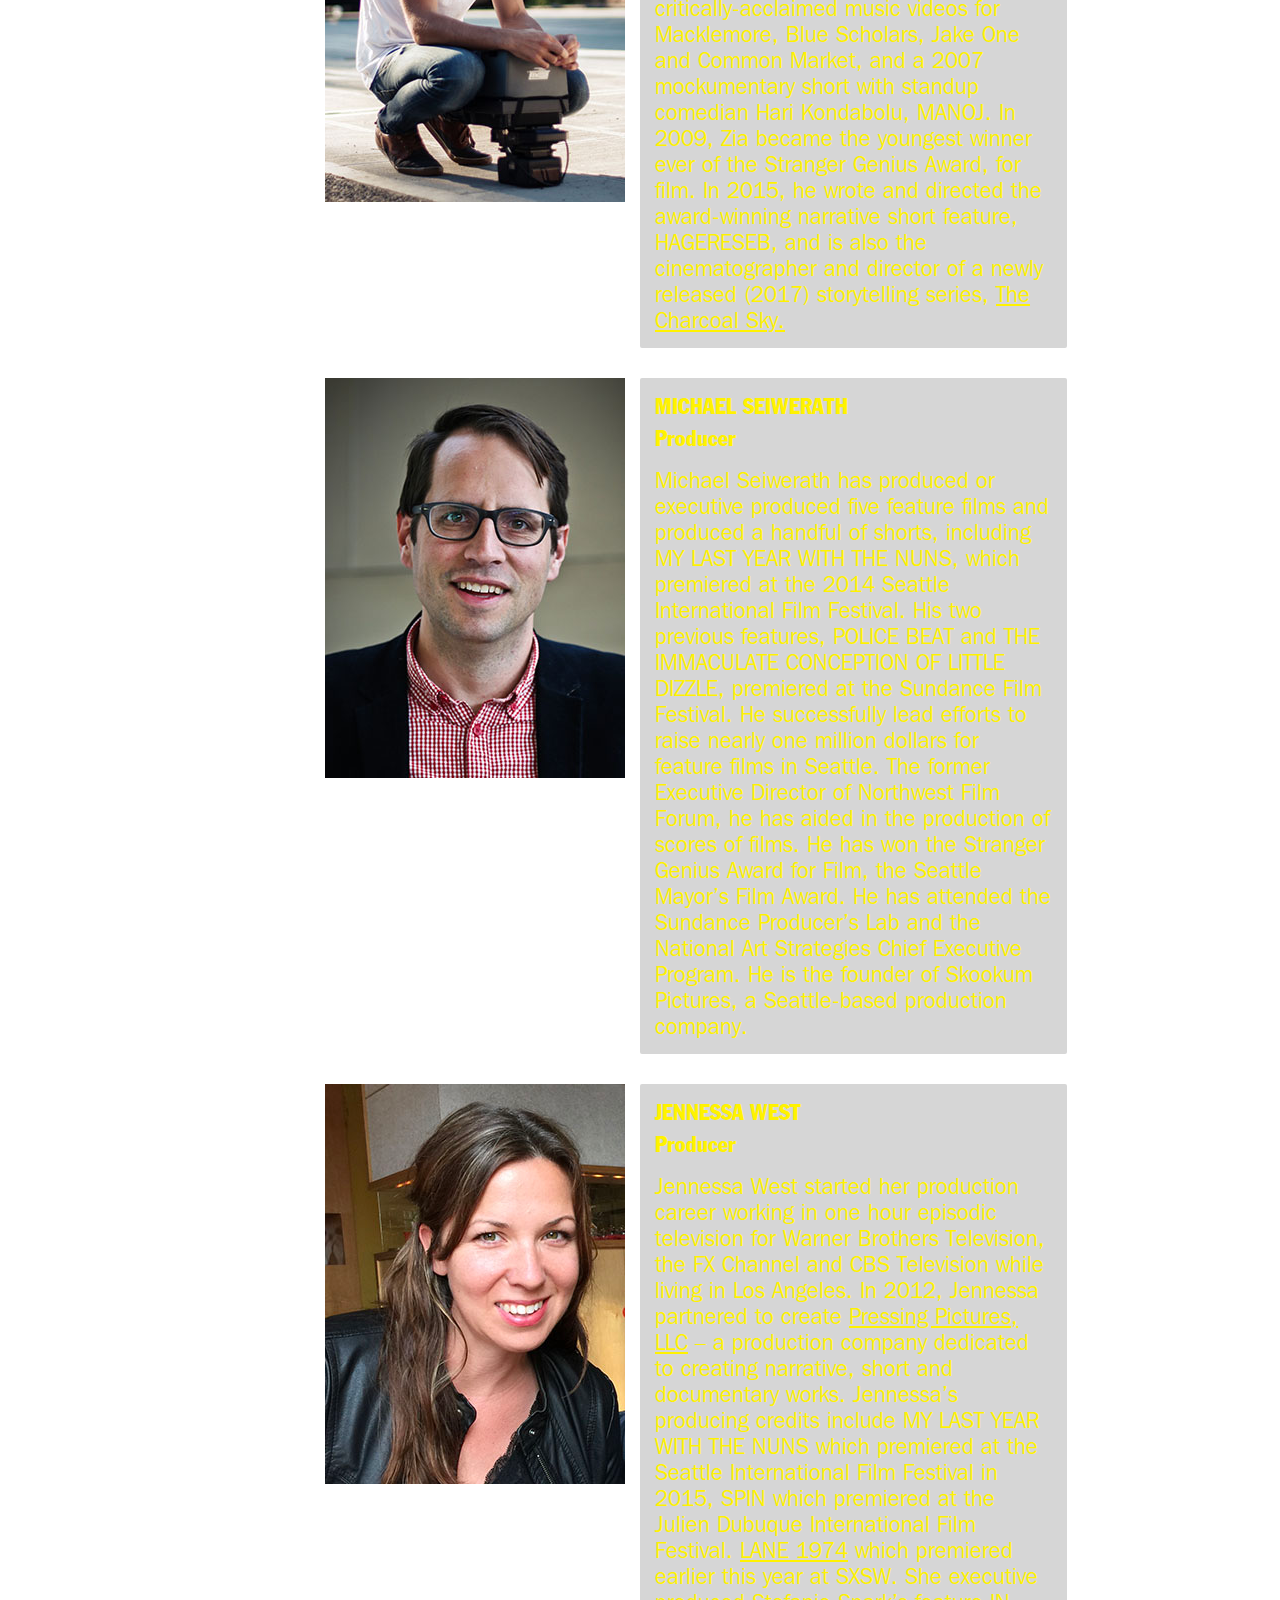
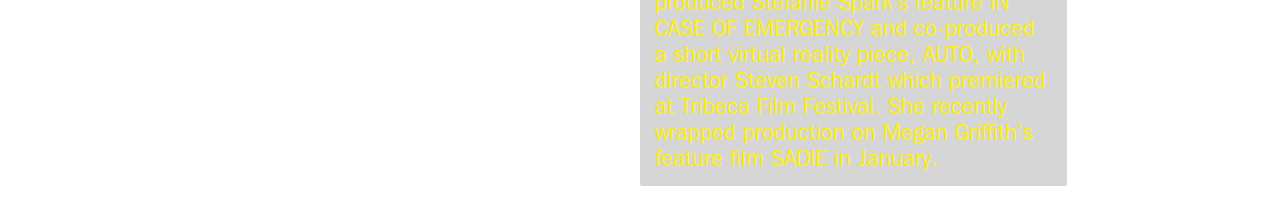
==== commit 827c9420: "Refactored Donate page, changed fonts, added copy pills, and changed text colors" ====
--- a/index.html
+++ b/index.html
@@ -1,23 +1,24 @@
 <!DOCTYPE html>
 <html lang="en">
+
 <head>
 	<title>Thin Skin</title>
 	<meta charset="UTF-8">
 	<meta name="viewport" content="width=device-width, initial-scale=1.0">
 	<link rel="stylesheet" href="css/style.css">
-	<script src="https://code.jquery.com/jquery-3.2.1.min.js"
-	  integrity="sha256-hwg4gsxgFZhOsEEamdOYGBf13FyQuiTwlAQgxVSNgt4="
-	  crossorigin="anonymous"></script>
+	<script src="https://code.jquery.com/jquery-3.2.1.min.js" integrity="sha256-hwg4gsxgFZhOsEEamdOYGBf13FyQuiTwlAQgxVSNgt4=" crossorigin="anonymous"></script>
 </head>
+
 <body>
 	<header>
 		<ul class="nav">
+			<li><a href="#home">HOME</a></li>
 			<li><a href="#teaser">Teaser</a></li>
 			<li><a href="#about">About</a></li>
 			<li><a href="#bios">Filmmakers</a></li>
 			<li><a href="mailto:thinskinmovie@gmail.com">Contact</a></li>
 			<li><a href="">Blog</a></li>
-			<li><a href="#home">HOME</a></li>
+			<li><a href="donate.html">DONATE</a></li>
 		</ul>
 	</header>
 	<div class="container">
@@ -30,11 +31,11 @@
 			<div class="row">
 				<span class="col-4"></span>
 				<div class="col-7 poster">
-<span> ...when the one thing </span>		
-<span>holding you together </span>
-<span> starts falling apart...</span>
-<br>					
-<span>A FILM BASED UPON THE STAGE PERFORMANCE</span>
+					<span> ...when the one thing </span>
+					<span>holding you together </span>
+					<span> starts falling apart...</span>
+					<br>
+					<span>A FILM BASED UPON THE STAGE PERFORMANCE</span>
 					<span><strong>“NOW I’M FINE”</strong> BY <strong>AHAMEFULE J. OLUO</strong></span>
 					<span>DIRECTED BY <strong>CHARLES MUDEDE</strong></span>
 					<span>SCREENPLAY BY <strong>AHAMEFULE J. OLUO</strong>, <strong>CHARLES MUDEDE</strong>,</span>
@@ -46,28 +47,33 @@
 		</section>
 
 		<section id="teaser">
-			<h2>Teaser</h2>
-			<iframe src="https://player.vimeo.com/video/211319641" align="center"
-				frameborder="0" webkitallowfullscreen mozallowfullscreen allowfullscreen></iframe>
+			<div class="row">
+				<span class="col-3"></span>
+				<span class="col-3"><h2>Teaser</h2></span>
+				<span class="col-6"></span>
+			</div>
+			<iframe src="https://player.vimeo.com/video/211319641" align="center" frameborder="0" webkitallowfullscreen mozallowfullscreen allowfullscreen></iframe>
 		</section>
 
 		<section id="about" class="bg">
-				<div class="row">
-					<span class="col-3"></span>
-					<span class="col-3"><h2>About</h2></span>
-					<span class="col-6"></span>
-				</div>
-				<div class="row">
-						<span class="col-4"></span>
-						<div class="col-7">
-							<p>Aham had one daughter by age 19, a second daughter by 21, and a vasectomy by 22.</p>
-								<p>At 25, when the story begins, Aham is a recently divorced single father who spends his days working a soul-deadening corporate job, and his nights blasting a trumpet at Seattle jazz joints. Aham also has to struggle with opinionated bankers  and mother’s love of free haircuts from the ex to pull his life out of the ruins of the broken marriage. Aham is sad, Aham is lonely, Aham needs to find a new apartment.</p>
-
-								<p>He meets Megan.</p>
-								<p>Both desperately want to fall in love, but the harder they try, the more they become like ships passing in the night. Then the Nigerian father Aham never knew and always wanted to meet suddenly dies in faraway Africa. And just when he thinks things can’t get worse, just when he thinks he can’t hold it together anymore, he learns what it really means to fall apart.</p>
-						</div>
-						<span class="col-1"></span>
-				</div>
+			<div class="row">
+				<span class="col-3"></span>
+				<span class="col-3"><h2>About</h2></span>
+				<span class="col-6"></span>
+			</div>
+			<div class="row">
+				<span class="col-4"></span>
+				<div class="col-5 pill">
+					<p>Aham had one daughter by age 19, a second daughter by 21, and a vasectomy by 22.</p>
+					<p>At 25, when the story begins, Aham is a recently divorced single father who spends his days working a soul-deadening corporate job, and his nights blasting a trumpet at Seattle jazz joints. Aham also has to struggle with opinionated bankers and mother’s
+						love of free haircuts from the ex to pull his life out of the ruins of the broken marriage. Aham is sad, Aham is lonely, Aham needs to find a new apartment.</p>
+
+					<p>He meets Megan.</p>
+					<p>Both desperately want to fall in love, but the harder they try, the more they become like ships passing in the night. Then the Nigerian father Aham never knew and always wanted to meet suddenly dies in faraway Africa. And just when he thinks things
+						can’t get worse, just when he thinks he can’t hold it together anymore, he learns what it really means to fall apart.</p>
+				</div>
+				<span class="col-3"></span>
+			</div>
 		</section>
 
 		<div class="separator"></div>
@@ -81,65 +87,75 @@
 			<div class="row">
 				<div class="row">
 					<span class="col-6"><img src="imgs/charles-4x3.jpg" alt=""></span>
-					<span class="col-6">
-<p>CHARLES MUDEDE</p>
-<p>Screenwriter, Director</p>
-<p>Charles Tonderai Mudede is a Zimbabwean-born cultural critic, urbanist, writer, and filmmaker. Mudede collaborated with the director Robinson Devor on two films,  POLICE BEAT and ZOO, both of which premiered at Sundance. Police Beat is a part of the Museum of Modern Art's permanent collection, and Zoo was presented at the Directors Fortnight at the Cannes Film Festival. Mudede is a co-screenwriter for YOU CAN'T WIN, which stars Micheal Pitt and James Hong and will be released in 2017, and currently the film editor for The Stranger, a Seattle weekly.</p></span>
+					<span class="col-4 pill">
+						<p>CHARLES MUDEDE</p>
+						<p>Screenwriter, Director</p>
+						<p>Charles Tonderai Mudede is a Zimbabwean-born cultural critic, urbanist, writer, and filmmaker. Mudede collaborated with the director Robinson Devor on two films,  POLICE BEAT and ZOO, both of which premiered at Sundance. Police Beat is a part of the Museum of Modern Art's permanent collection, and Zoo was presented at the Directors Fortnight at the Cannes Film Festival. Mudede is a co-screenwriter for YOU CAN'T WIN, which stars Micheal Pitt and James Hong and will be released in 2017, and currently the film editor for The Stranger, a Seattle weekly.</p>
+					</span>
+					<span class="col-2"></span>
 				</div>
 				<div class="row">
 					<span class="col-6"><img src="imgs/aham-4x3.jpg" alt=""></span>
-					<span class="col-6">
-<p>AHAMEFULE J. OLUO</p>
-<p>Screenwriter, Composer, Performer</p>
-<p>Ahamefule J. Oluo is a Seattle-based musician, composer, writer, and stand-up comedian. Oluo is a founding member of and trumpet player in the Stranger Genius Award-winning jazz-punk quartet Industrial Revelation, and was featured in City Arts Magazine’s 2013 Future List as one of Seattle’s most promising artists. Oluo has collaborated with such diverse acts as Das Racist, Macklemore, Hey Marseilles, and TacocaT. He was a semi-finalist in NBC’s Stand Up for Diversity comedy competition, and co-produced comedian (and writing partner) Hari Kondabolu’s albums Waiting for 2042 and Mainstream American Comic, for Kill Rock Stars. He was the first ever artist-in-residence at Seattle’s Town Hall, and in 2015 he appeared on This American Life and received a Creative Capital Award. In 2016 Oluo was awarded Artist Trust’s Arts Innovator Award, and the performance of his autobiographical musical Now I’m Fine at the Public Theater in New York City was called “dizzying,” “engaging,” and “grand” by the New York Times.</p></span>
+					<span class="col-4 pill">
+						<p>AHAMEFULE J. OLUO</p>
+						<p>Screenwriter, Composer, Performer</p>
+						<p>Ahamefule J. Oluo is a Seattle-based musician, composer, writer, and stand-up comedian. Oluo is a founding member of and trumpet player in the Stranger Genius Award-winning jazz-punk quartet Industrial Revelation, and was featured in City Arts Magazine’s 2013 Future List as one of Seattle’s most promising artists. Oluo has collaborated with such diverse acts as Das Racist, Macklemore, Hey Marseilles, and TacocaT. He was a semi-finalist in NBC’s Stand Up for Diversity comedy competition, and co-produced comedian (and writing partner) Hari Kondabolu’s albums Waiting for 2042 and Mainstream American Comic, for Kill Rock Stars. He was the first ever artist-in-residence at Seattle’s Town Hall, and in 2015 he appeared on This American Life and received a Creative Capital Award. In 2016 Oluo was awarded Artist Trust’s Arts Innovator Award, and the performance of his autobiographical musical Now I’m Fine at the Public Theater in New York City was called “dizzying,” “engaging,” and “grand” by the New York Times. </p>
+					</span>
+					<span class="col-2"></span>
 				</div>
 				<div class="row">
 					<span class="col-6"><img src="imgs/lindy-4x3b.jpg" alt=""></span>
-					<span class="col-6">
-<p>LINDY WEST</p>
-<p>Screenwriter</p>
-<p>Lindy West is a columnist at The Guardian, a contributor to This American Life, and a freelance writer whose work focuses on feminism, social justice, humor, and body image. Her work has appeared in the New York Times, Cosmopolitan, GQ, Vulture, Jezebel, The Stranger, and others. She is the founder of I Believe You, It's Not Your Fault, an advice blog for teens, as well as the reproductive rights destigmatization campaign #ShoutYourAbortion. Her first book, a memoir called <a href="https://www.hachettebookgroup.com/titles/lindy-west/shrill/9780316348409/" Target="_blank">SHRILL,</a> is out now from Hachette Books.</p></span>
+					<span class="col-4 pill">
+						<p>LINDY WEST</p>
+						<p>Screenwriter</p>
+						<p>Lindy West is a columnist at The Guardian, a contributor to This American Life, and a freelance writer whose work focuses on feminism, social justice, humor, and body image. Her work has appeared in the New York Times, Cosmopolitan, GQ, Vulture, Jezebel, The Stranger, and others. She is the founder of I Believe You, It's Not Your Fault, an advice blog for teens, as well as the reproductive rights destigmatization campaign #ShoutYourAbortion. Her first book, a memoir called <a href="https://www.hachettebookgroup.com/titles/lindy-west/shrill/9780316348409/" Target="_blank">SHRILL,</a> is out now from Hachette Books.</p>
+					</span>
+					<span class="col-2"></span>
 				</div>
 				<div class="row">
 					<span class="col-6"><img src="imgs/hari-4x3b.jpg" alt=""></span>
-					<span class="col-6">
-<p><a href="http://www.harikondabolu.com" target="_blank">HARI KONDABOLU</a></p>
-<p>Screenwriter</p>
-<p>Hari Kondabolu is a Brooklyn-based, Queens-raised comic who the NY Times has called “one of the most exciting political comics in stand-up today.” In March 2014, he released his debut standup album “Waiting for 2042” on indie-label Kill Rock Stars. He is currently NYU’s APA Institute’s “Artist in Residence” for the 2014-2015 Academic Year. Hari has done standup on the Late Show with David Letterman, Conan, Jimmy Kimmel Live, Live at Gotham and John Oliver’s New York Standup Show. His Comedy Central Presents half-hour television special debuted on the network in February 2011. He was also a writer and correspondent for the Chris Rock-produced Totally Biased with W. Kamau Bell on FX.</p></span>
-				</div>
-
-<div class="row">
+					<span class="col-4 pill">
+						<p><a href="http://www.harikondabolu.com" target="_blank">HARI KONDABOLU</a></p>
+						<p>Screenwriter</p>
+						<p>Hari Kondabolu is a Brooklyn-based, Queens-raised comic who the NY Times has called “one of the most exciting political comics in stand-up today.” In March 2014, he released his debut standup album “Waiting for 2042” on indie-label Kill Rock Stars. He is currently NYU’s APA Institute’s “Artist in Residence” for the 2014-2015 Academic Year. Hari has done standup on the Late Show with David Letterman, Conan, Jimmy Kimmel Live, Live at Gotham and John Oliver’s New York Standup Show. His Comedy Central Presents half-hour television special debuted on the network in February 2011. He was also a writer and correspondent for the Chris Rock-produced Totally Biased with W. Kamau Bell on FX.</p>
+					</span>
+					<span class="col-2"></span>
+				</div>
+				<div class="row">
 					<span class="col-6"><img src="imgs/zia.jpg" alt=""></span>
-					<span class="col-6">
-<p>ZIA MOHAJERJASBI</p>
-<p>Cinematographer</p>
-<p>Zia Mohajerjasbi is an Iranian-American filmmaker hailing from Seattle, a city that has served as the primary focus of his work. He has shot & directed critically-acclaimed music videos for Macklemore, Blue Scholars, Jake One and Common Market, and a 2007 mockumentary short with standup comedian Hari Kondabolu, MANOJ. In 2009, Zia became the youngest winner ever of the Stranger Genius Award, for film. In 2015, he wrote and directed the award-winning narrative short feature, HAGERESEB, and is also the cinematographer and director of a newly released (2017) storytelling series, <a href="https://www.youtube.com/watch?v=zIdQJGBZaWY&feature=share" target="_blank">The Charcoal Sky.</a></p></span>
-				</div>
-
+					<span class="col-4 pill">
+						<p>ZIA MOHAJERJASBI</p>
+						<p>Cinematographer</p>
+						<p>Zia Mohajerjasbi is an Iranian-American filmmaker hailing from Seattle, a city that has served as the primary focus of his work. He has shot & directed critically-acclaimed music videos for Macklemore, Blue Scholars, Jake One and Common Market, and a 2007 mockumentary short with standup comedian Hari Kondabolu, MANOJ. In 2009, Zia became the youngest winner ever of the Stranger Genius Award, for film. In 2015, he wrote and directed the award-winning narrative short feature, HAGERESEB, and is also the cinematographer and director of a newly released (2017) storytelling series, <a href="https://www.youtube.com/watch?v=zIdQJGBZaWY&feature=share" target="_blank">The Charcoal Sky.</a></p>
+					</span>
+					<span class="col-2"></span>
+				</div>
 				<div class="row">
 					<span class="col-6"><img src="imgs/michael-4x3b.jpg" alt=""></span>
-					<span class="col-6">
-<p>MICHAEL SEIWERATH</p>
-<p>Producer</p>
-<p>Michael Seiwerath has produced or executive produced five feature films and produced a handful of shorts, including MY LAST YEAR WITH THE NUNS, which premiered at the 2014 Seattle International Film Festival. His two previous features, POLICE BEAT and THE IMMACULATE CONCEPTION OF LITTLE DIZZLE, premiered at the Sundance Film Festival. He successfully lead efforts to raise nearly one million dollars for feature films in Seattle. The former Executive Director of Northwest Film Forum, he has aided in the production of scores of films. He has won the Stranger Genius Award for Film, the Seattle Mayor’s Film Award. He has attended the Sundance Producer’s Lab and the National Art Strategies Chief Executive Program. He is the founder of Skookum Pictures, a Seattle-based production company.</p></span>
-				</div>
-				
-
-<div class="row">
+					<span class="col-4 pill">
+						<p>MICHAEL SEIWERATH</p>
+						<p>Producer</p>
+						<p>Michael Seiwerath has produced or executive produced five feature films and produced a handful of shorts, including MY LAST YEAR WITH THE NUNS, which premiered at the 2014 Seattle International Film Festival. His two previous features, POLICE BEAT and THE IMMACULATE CONCEPTION OF LITTLE DIZZLE, premiered at the Sundance Film Festival. He successfully lead efforts to raise nearly one million dollars for feature films in Seattle. The former Executive Director of Northwest Film Forum, he has aided in the production of scores of films. He has won the Stranger Genius Award for Film, the Seattle Mayor’s Film Award. He has attended the Sundance Producer’s Lab and the National Art Strategies Chief Executive Program. He is the founder of Skookum Pictures, a Seattle-based production company.</p>
+					</span>
+					<span class="col-2"></span>
+				</div>
+
+				<div class="row">
 					<span class="col-6"><img src="imgs/jennessa-4x3b.jpg" alt=""></span>
-					<span class="col-6">
-<p>JENNESSA WEST</p>
-<p>Producer</p>
-<p>Jennessa West started her production career working in one hour episodic television for Warner Brothers Television, the FX Channel and CBS Television while living in Los Angeles. In 2012, Jennessa partnered to create <a href="http://www.pressingpictures.com" target="_blank">Pressing Pictures, LLC</a> – a production company dedicated to creating narrative, short and documentary works. Jennessa’s producing credits include MY LAST YEAR WITH THE NUNS which premiered at the Seattle International Film Festival in 2015, SPIN which premiered at the Julien Dubuque International Film Festival. <a href="https://www.lane1974film.com" target="_blank">LANE 1974</a> which premiered earlier this year at SXSW. She executive produced Stefanie Spark’s feature IN CASE OF EMERGENCY and co-produced a short virtual reality piece, AUTO, with director Steven Schardt which premiered at Tribeca Film Festival. She recently wrapped production on Megan Griffith’s feature film SADIE in January.</p></span>
+					<span class="col-4 pill">
+						<p>JENNESSA WEST</p>
+						<p>Producer</p>
+						<p>Jennessa West started her production career working in one hour episodic television for Warner Brothers Television, the FX Channel and CBS Television while living in Los Angeles. In 2012, Jennessa partnered to create <a href="http://www.pressingpictures.com" target="_blank">Pressing Pictures, LLC</a> – a production company dedicated to creating narrative, short and documentary works. Jennessa’s producing credits include MY LAST YEAR WITH THE NUNS which premiered at the Seattle International Film Festival in 2015, SPIN which premiered at the Julien Dubuque International Film Festival. <a href="https://www.lane1974film.com" target="_blank">LANE 1974</a> which premiered earlier this year at SXSW. She executive produced Stefanie Spark’s feature IN CASE OF EMERGENCY and co-produced a short virtual reality piece, AUTO, with director Steven Schardt which premiered at Tribeca Film Festival. She recently wrapped production on Megan Griffith’s feature film SADIE in January.</p>
+					</span>
+					<span class="col-2"></span>
 				</div>
 			</div>
 		</section>
 	</div>
 
-		<div class="separator"></div>
-
-
-	<a href="/ThinSkin/donate.html" id="donate"><img src="http://placehold.it/200x100"></a>
+	<!-- <div class="separator"></div> -->
+
+	<a href="donate.html" id="donate"><img src="http://placehold.it/200x100"></a>
 	<footer>
 
 	</footer>
@@ -149,8 +165,10 @@
 				e.preventDefault();
 				var selector = $(this).attr("href");
 				var section = $(selector);
-				if(section.length)
-					$('html,body').animate({ scrollTop: $(selector).offset().top - 50 }, 500);
+				if (section.length)
+					$('html,body').animate({
+						scrollTop: $(selector).offset().top - 50
+					}, 500);
 			});
 
 			$(window).resize(function() {
@@ -160,7 +178,7 @@
 
 			function resizeVideos() {
 				$("iframe").each(function(index, element) {
-					var ratio = 16/9;
+					var ratio = 16 / 9;
 					element = $(element);
 					element.width($(window).width() * 0.7);
 					element.height(element.width() / ratio);
--- a/css/style.css
+++ b/css/style.css
@@ -10,9 +10,15 @@
 	src: url(fonts/FranklinGothic-Condensed.otf);
 }
 
+@font-face {
+	font-family: FranklinBook;
+	src: url(fonts/FranklinGothicITCbyBT-Book.otf);
+}
+
 html, body {
 	font-family: FranklinGothicCondensed;
-	color: #C0C080;
+	/*color: #C0C080;*/
+	color: #fff200;
 }
 
 /*0066b3 blue*/
@@ -39,6 +45,7 @@
 
 h2 {
 	font-size: 46px;
+	text-transform: uppercase;
 }
 
 h3 {
@@ -47,7 +54,6 @@
 
 p {
 	font-size: 22px;
-	text-shadow: 2px 2px #0066b3;
 }
 
 .poster {
@@ -80,7 +86,6 @@
   top: 0;
   width: 100%;
   background-color: black;
-	background-color: black;
   box-shadow: 0 0 5px 5px black;
 	z-index: 20;
 	color: #fff200;
@@ -117,6 +122,10 @@
 	background-color: #333333;
 	text-align: justify;
 	height: 60px;
+}
+
+section {
+	display: block;
 }
 
 section.bg {
@@ -139,7 +148,6 @@
 
 section#home div img {
 	display: block;
-	
 }
 
 section#teaser {
@@ -155,8 +163,7 @@
 }
 
 section#teaser h2 {
-	text-align: center;
-	text-transform: uppercase;
+	text-align: left;
 }
 
 section#about {
@@ -179,17 +186,54 @@
 	margin-top: 30px;
 }
 
-section#about p:last-child {
+section#about .pill {
 	margin-bottom: 50px;
+}
+
+.pill {
+	background: rgba(192, 192, 192, 0.65);
+	border-radius: 2px;
+	margin-top: 15px;
 }
 
 section#bios {
 	background-image: url("../imgs/filmmakersbg.jpg");
 }
 
+section#bios h2 {
+	text-align: center;
+}
+
+section#bios div p:nth-child(2) {
+	margin-top: 5px;
+}
+
+section#bios div p:last-child {
+	margin-top: 15px;
+	font-family: FranklinBook;
+}
+
+section#bios div.row {
+	margin-bottom: 15px;
+}
+
 section#bios img {
 	float: right;
 }
+
+section#support {
+	background-image: url("../imgs/filmmakersbg.jpg");
+}
+
+section#support h2 {
+	text-align: center;
+}
+
+section#support div p {
+	margin-bottom: 20px;
+}
+
+
 /*        SECTIONS ENDS         */
 
 /*        RESPONSIVE CLASSES    */
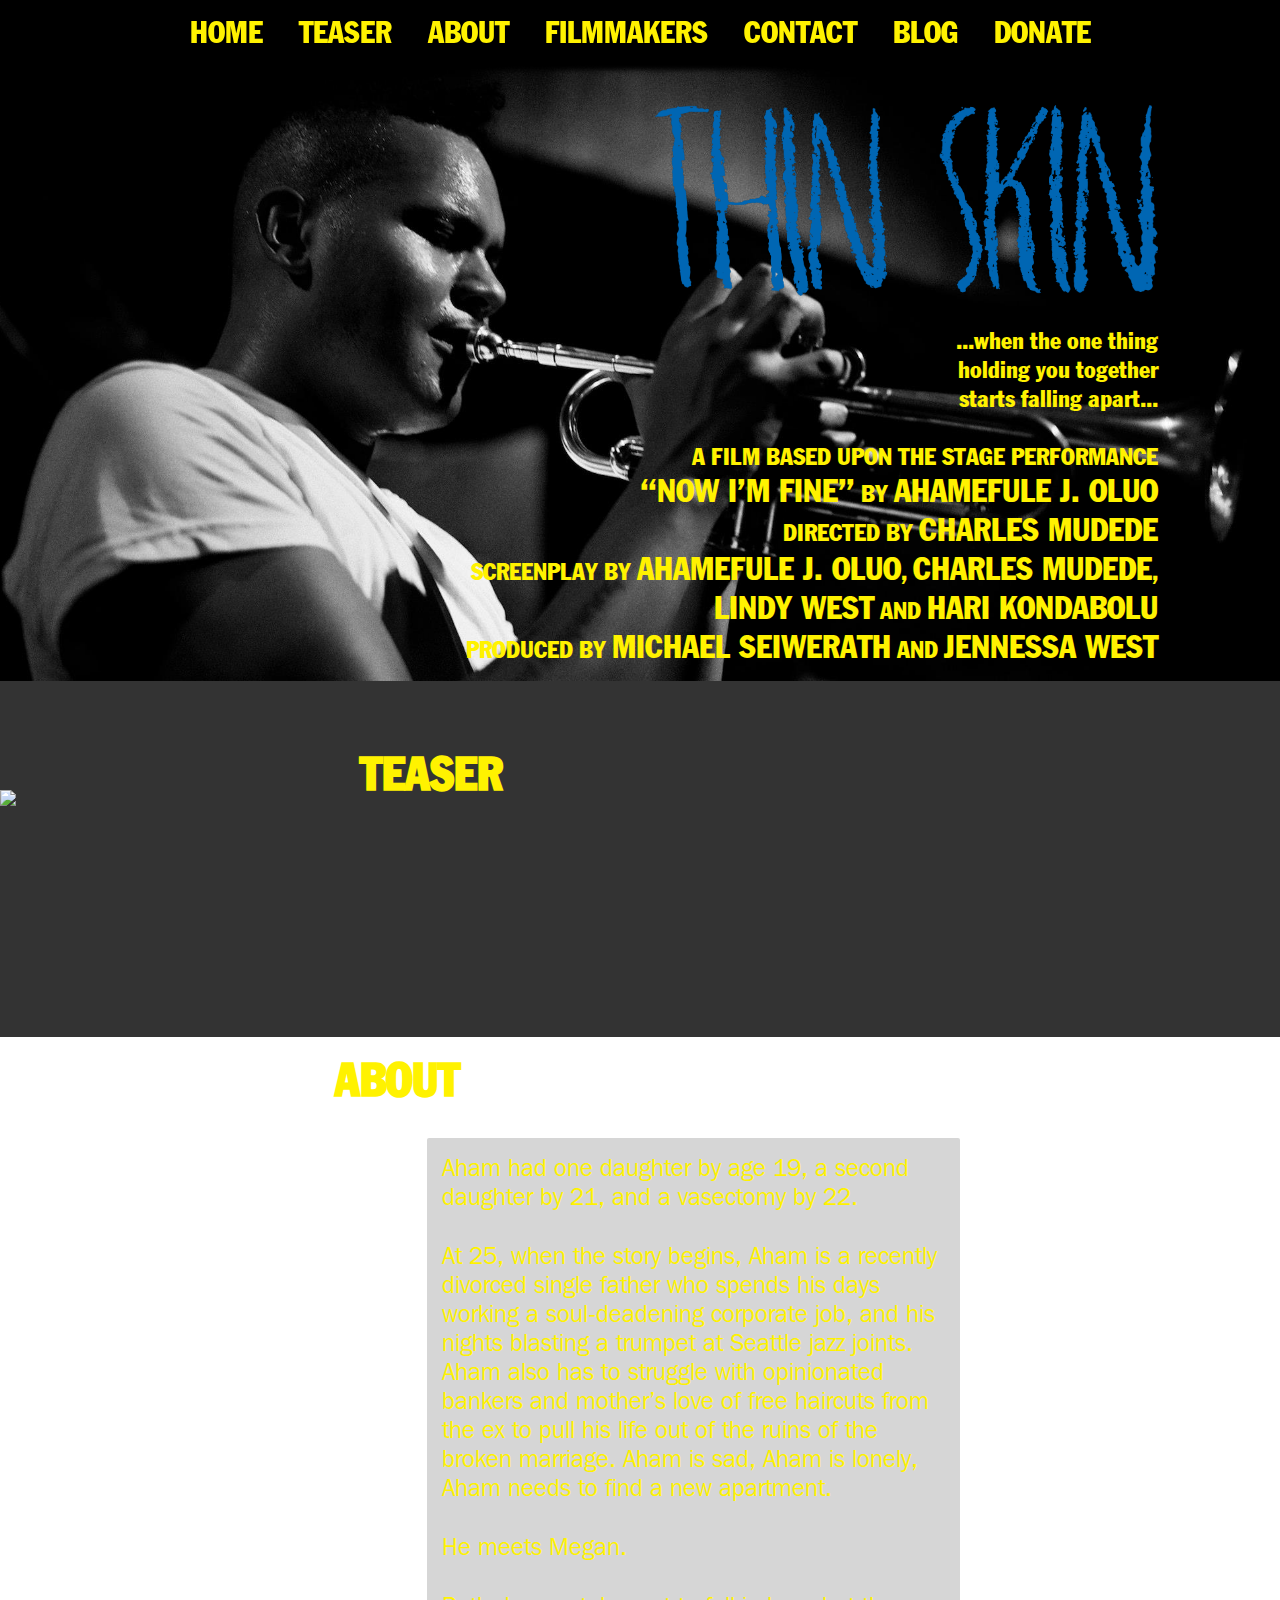
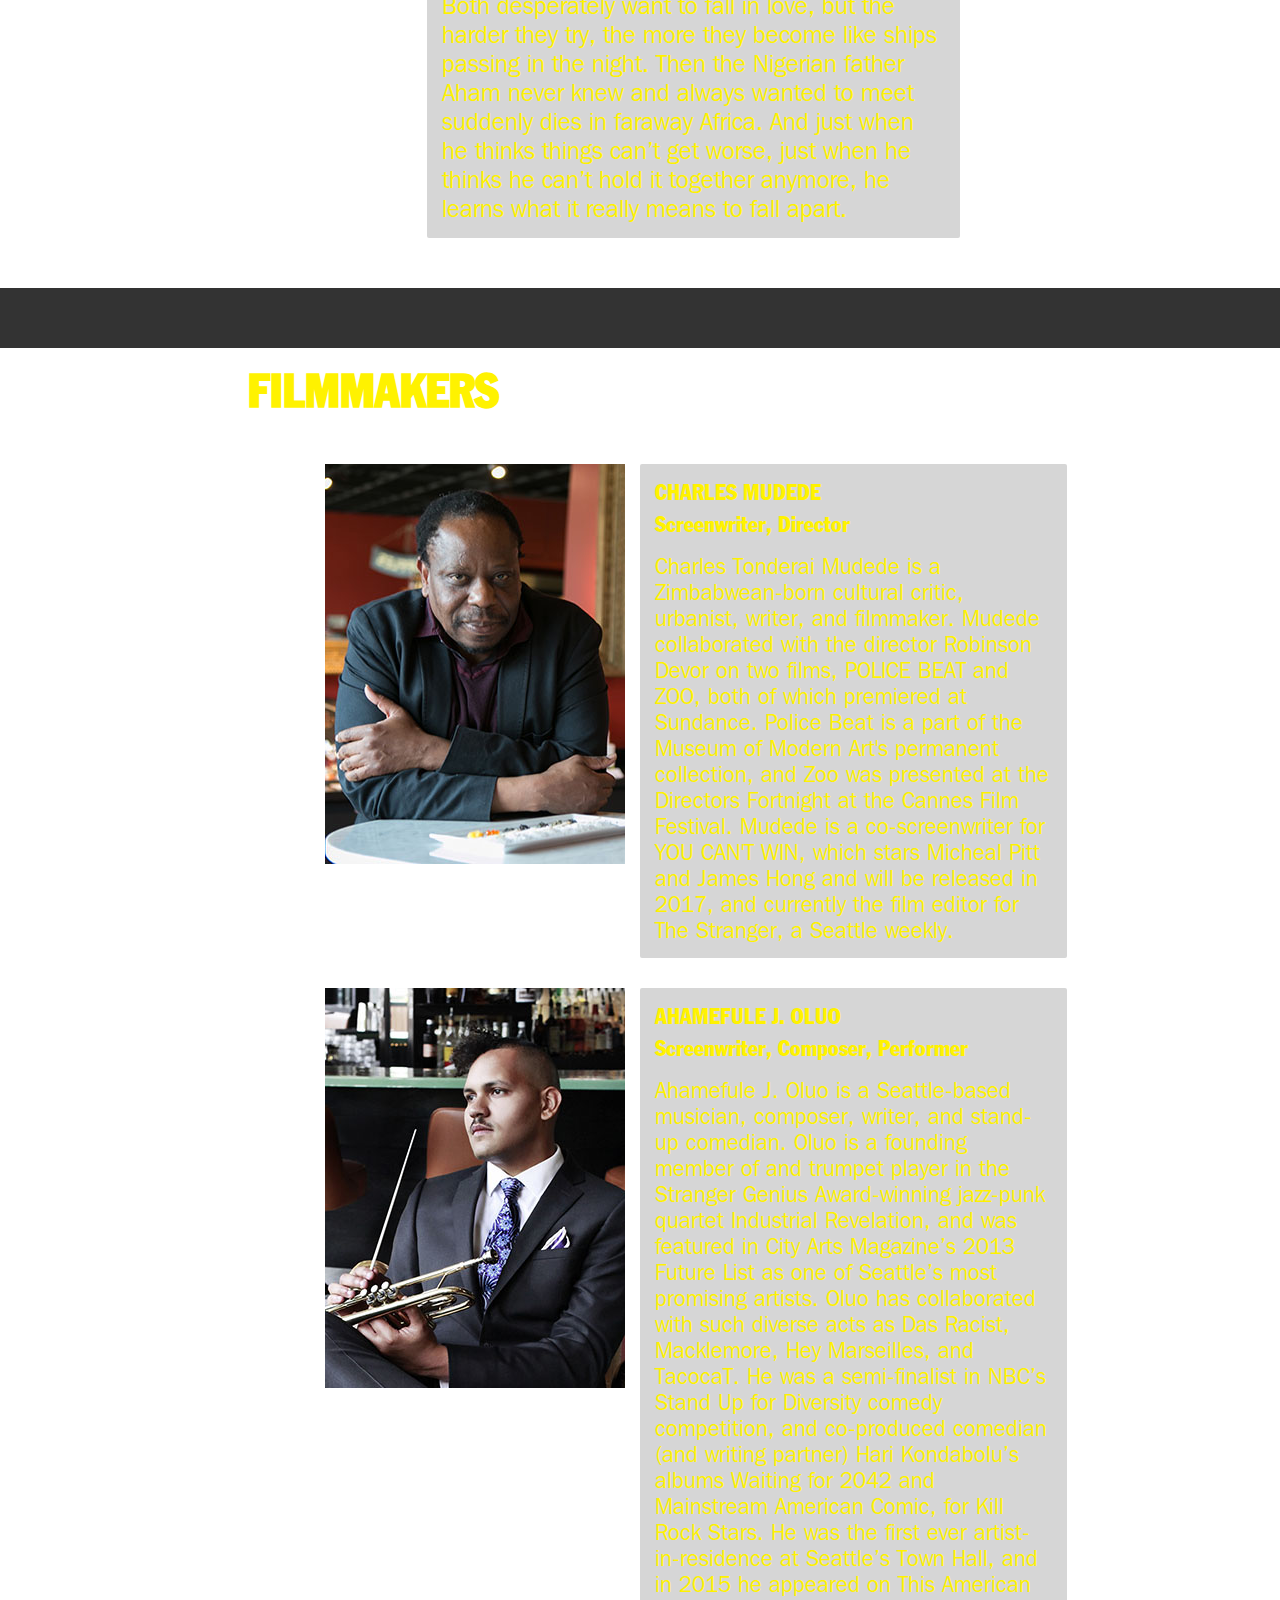
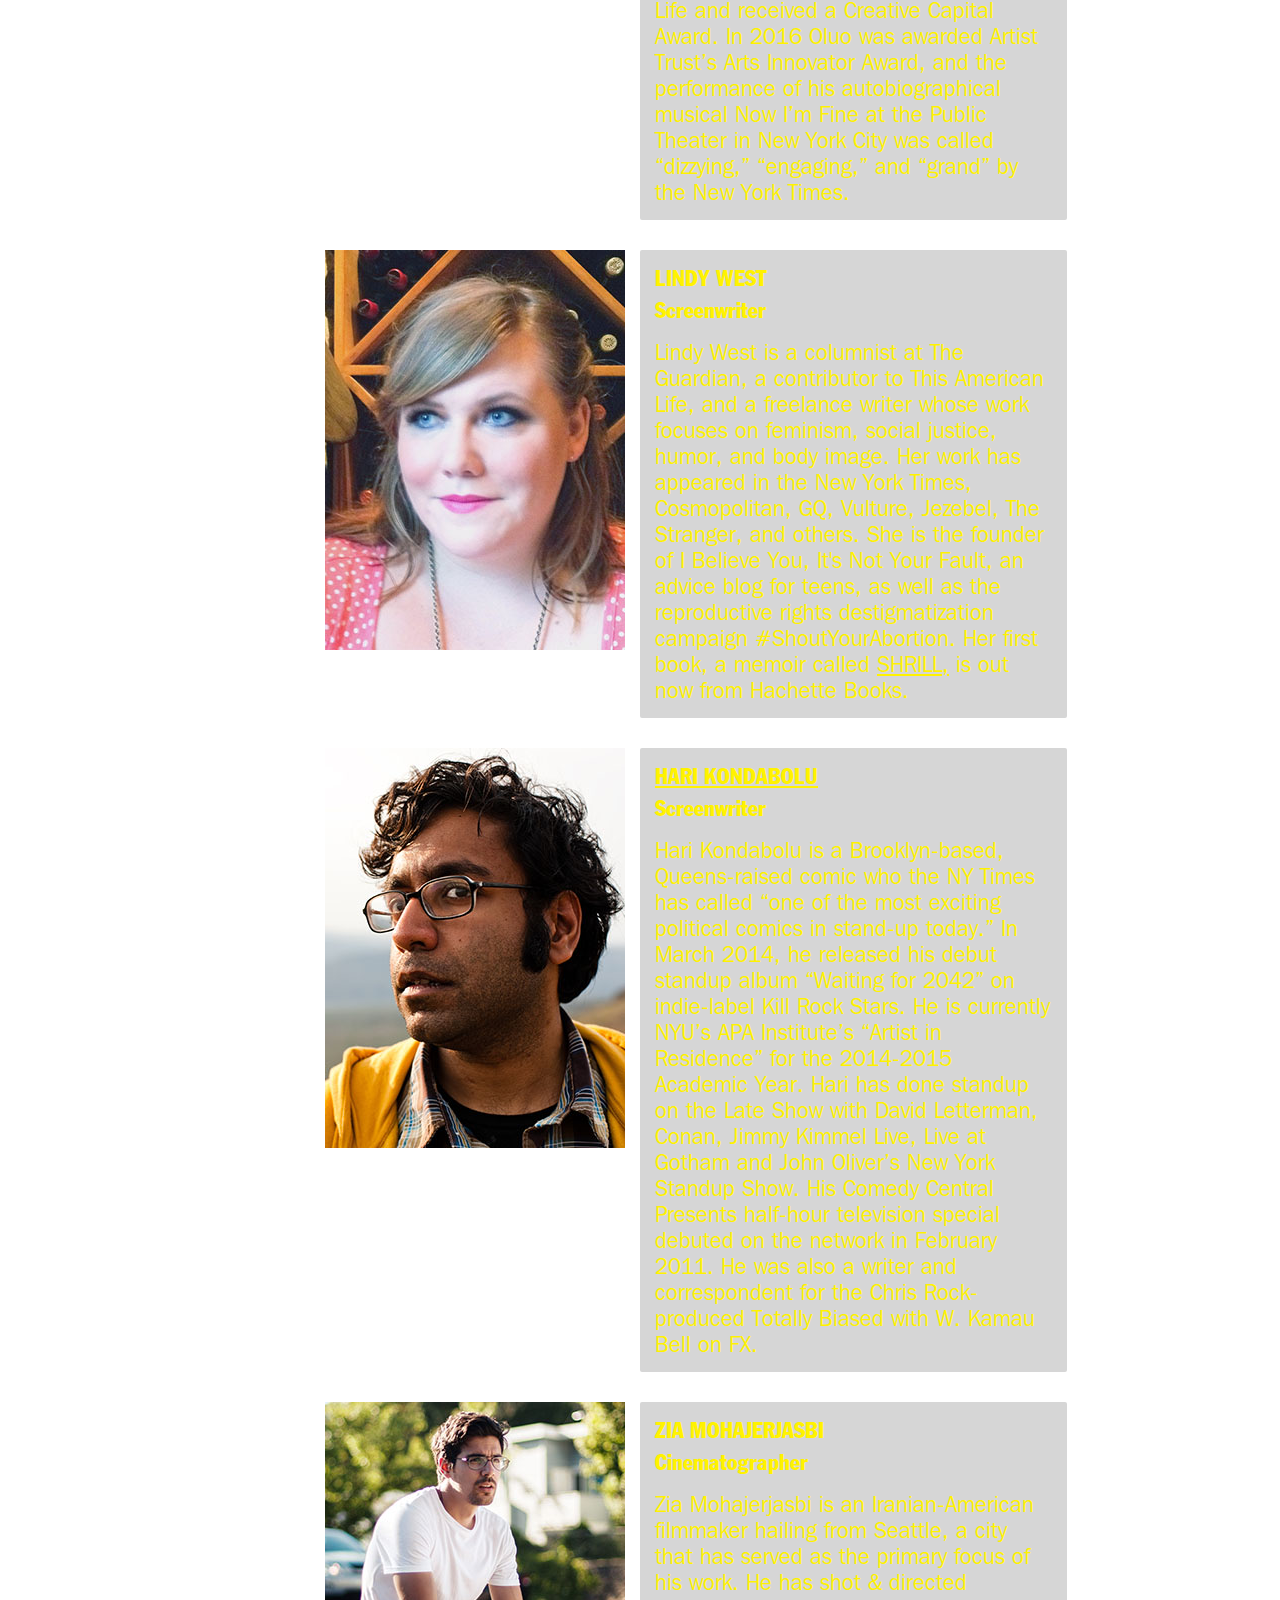
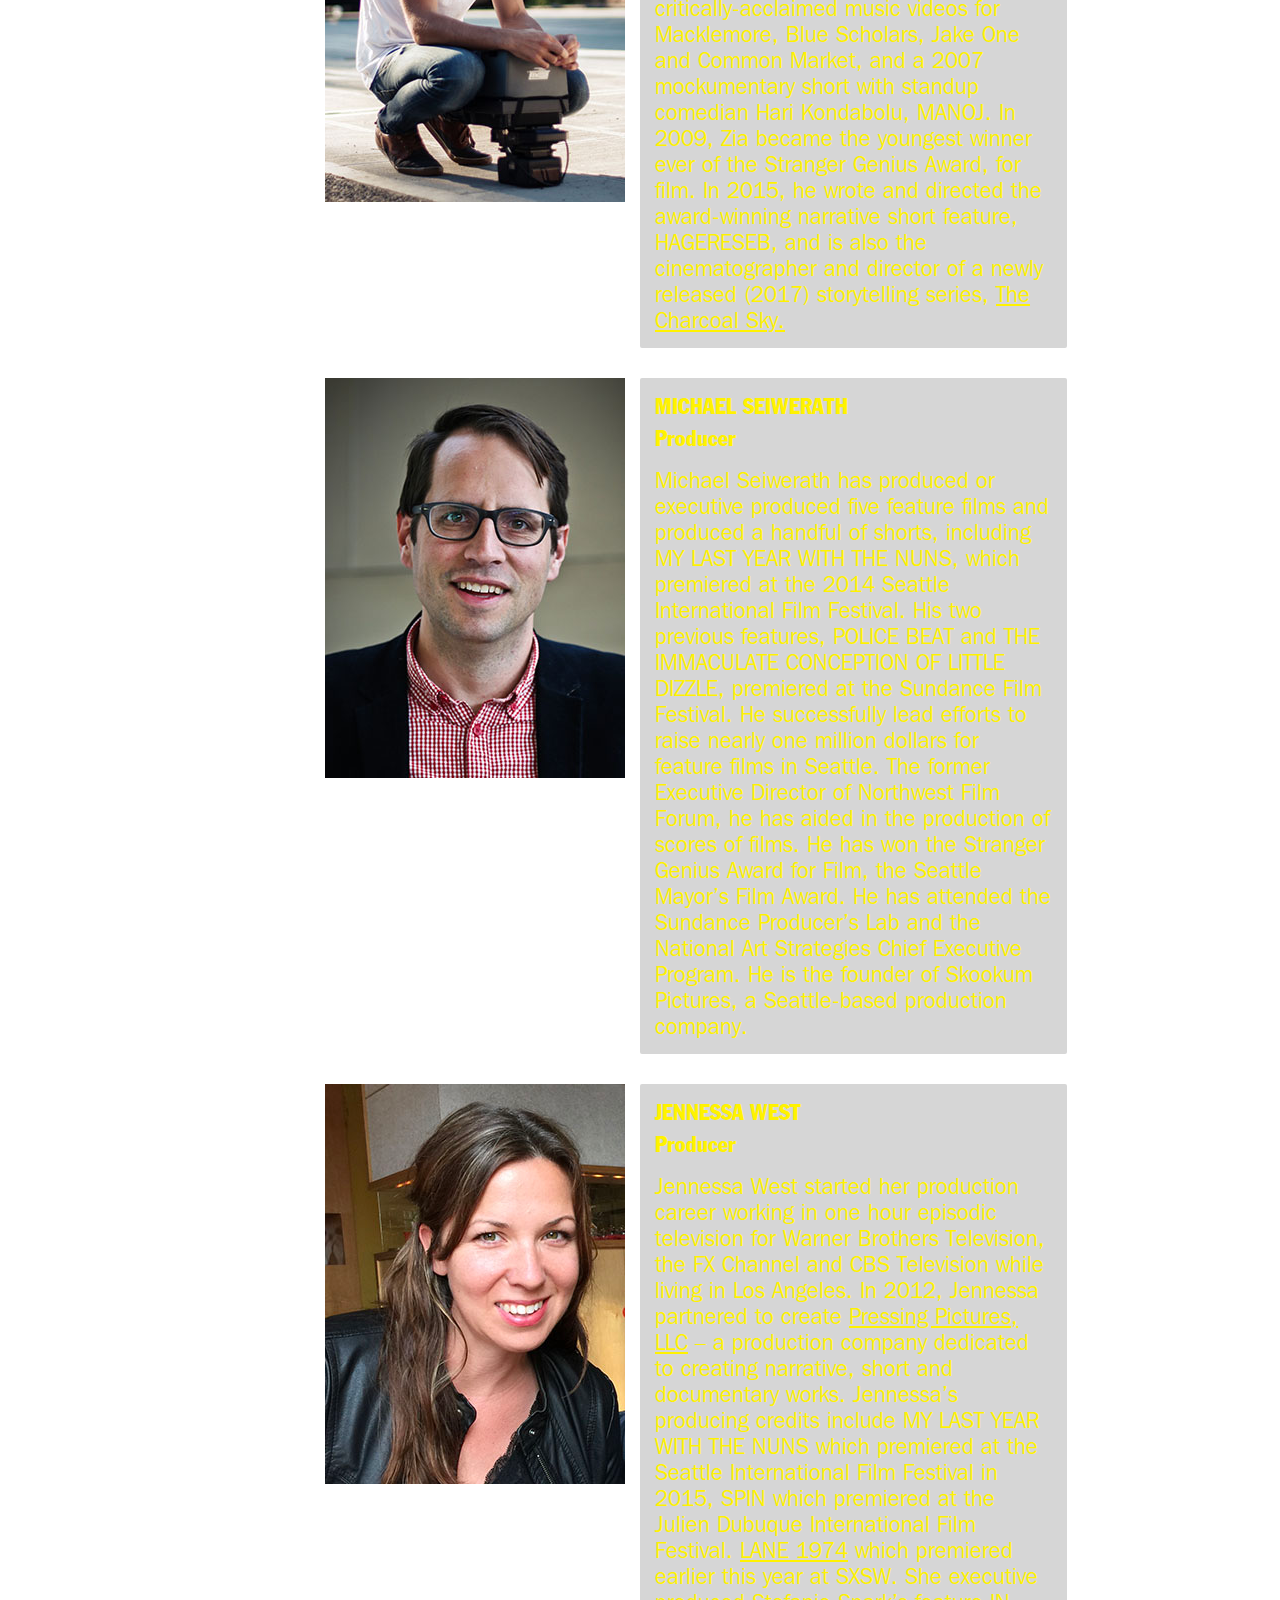
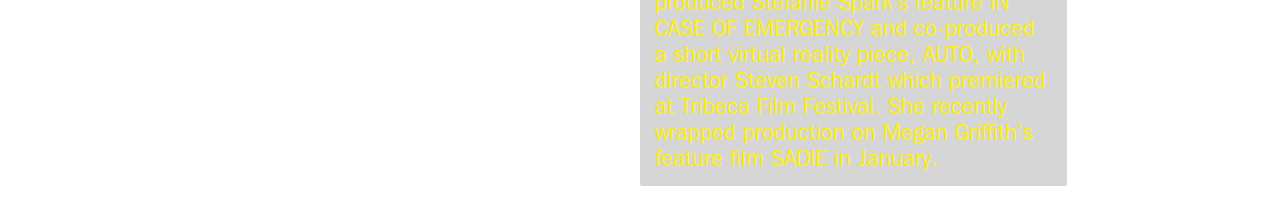
==== commit ac031d8b: "Changed relative href URIs" ====
--- a/index.html
+++ b/index.html
@@ -17,7 +17,7 @@
 			<li><a href="#about">About</a></li>
 			<li><a href="#bios">Filmmakers</a></li>
 			<li><a href="mailto:thinskinmovie@gmail.com">Contact</a></li>
-			<li><a href="">Blog</a></li>
+			<li><a href="/Blog">Blog</a></li>
 			<li><a href="donate.html">DONATE</a></li>
 		</ul>
 	</header>
--- a/css/style.css
+++ b/css/style.css
@@ -180,6 +180,7 @@
 
 section#about p {
 	font-size: 24px;
+	font-family: FranklinBook;
 }
 
 section#about p:not(:first-of-type) {
@@ -231,6 +232,7 @@
 
 section#support div p {
 	margin-bottom: 20px;
+	font-family: FranklinBook;
 }
 
 
@@ -238,12 +240,19 @@
 
 /*        RESPONSIVE CLASSES    */
 
-.top5 { margin-top:5px; }
-.top7 { margin-top:7px; }
-.top10 { margin-top:10px; }
-.top15 { margin-top:15px; }
-.top17 { margin-top:17px; }
-.top30 { margin-top:30px; }
+.top5 { margin-top: 5px; }
+.top7 { margin-top: 7px; }
+.top10 { margin-top: 10px; }
+.top15 { margin-top: 15px; }
+.top17 { margin-top: 17px; }
+.top30 { margin-top: 30px; }
+
+.bottom5 { margin-bottom: 5px; }
+.bottom7 { margin-bottom: 7px; }
+.bottom10 { margin-bottom: 10px; }
+.bottom15 { margin-bottom: 15px; }
+.bottom17 { margin-bottom: 17px; }
+.bottom30 { margin-bottom: 30px; }
 
 .col-1 { width: 8.33%; }
 .col-2 { width: 16.66%; }
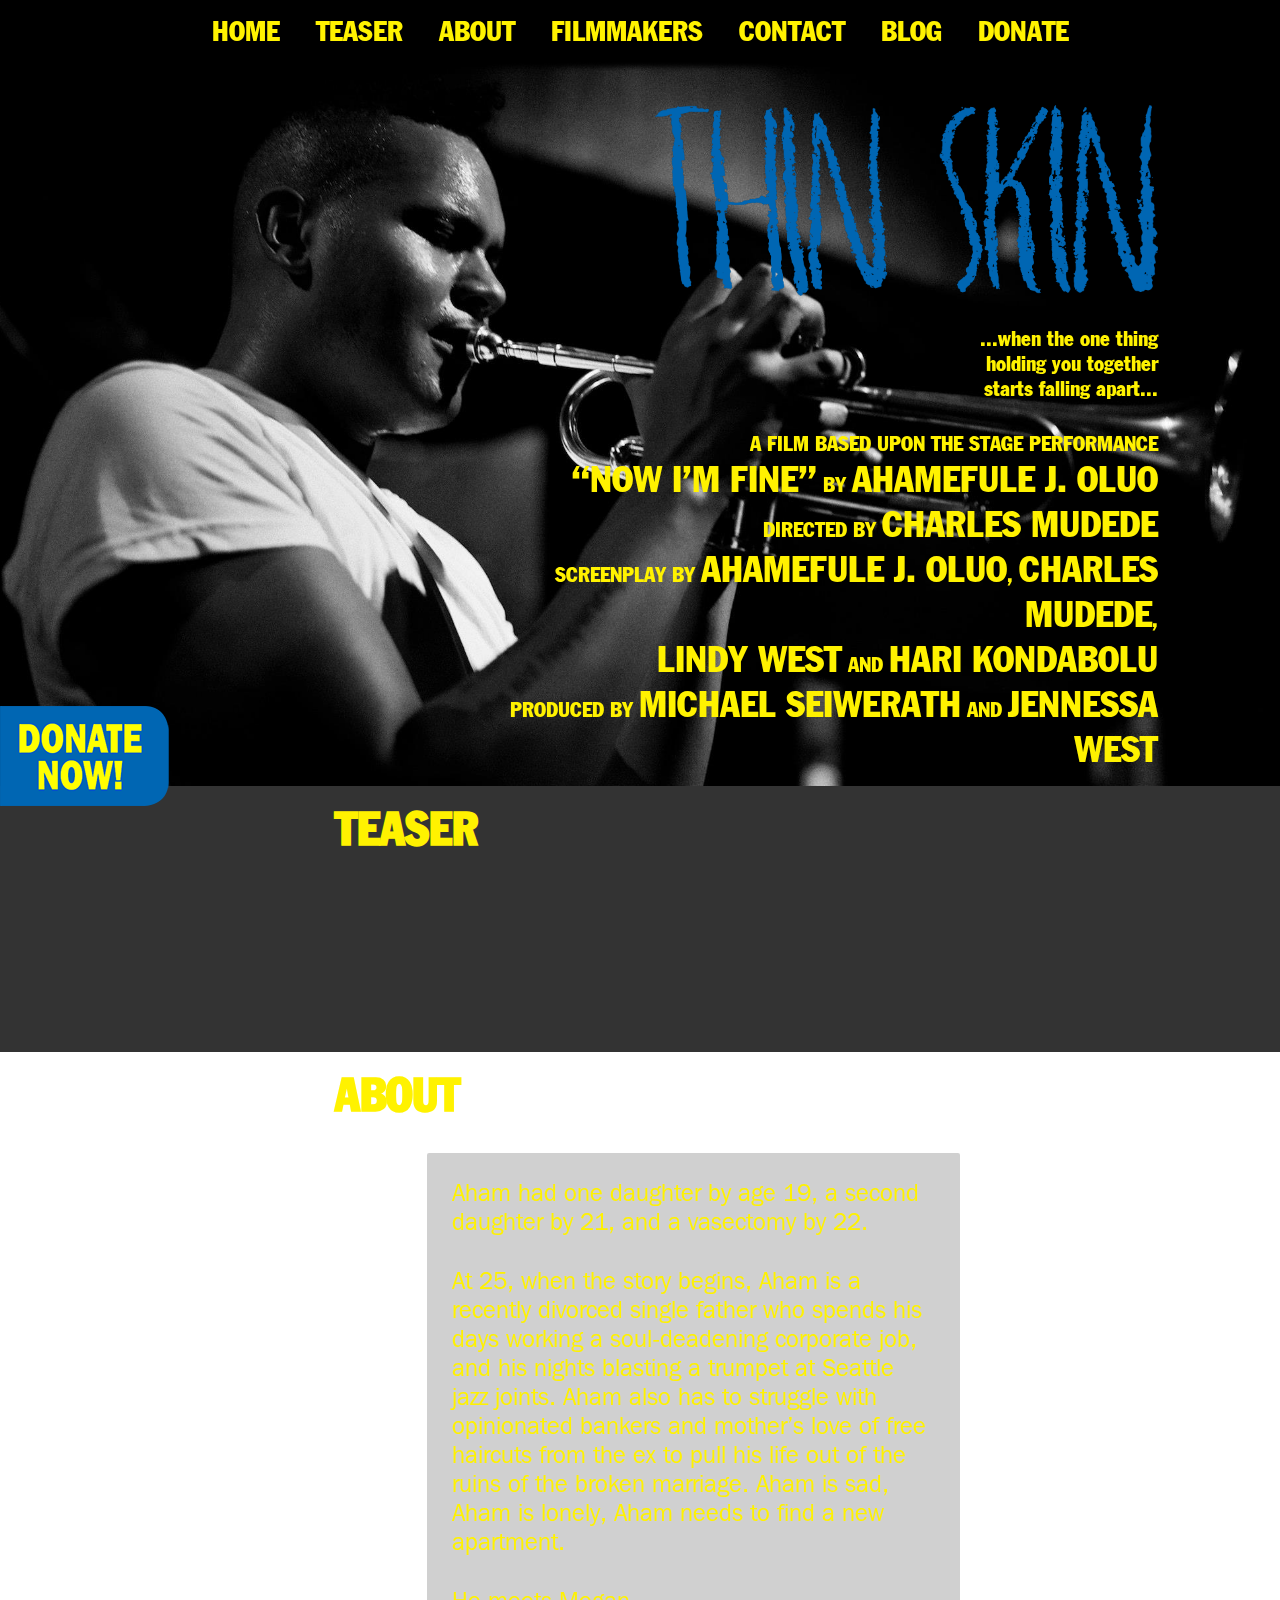
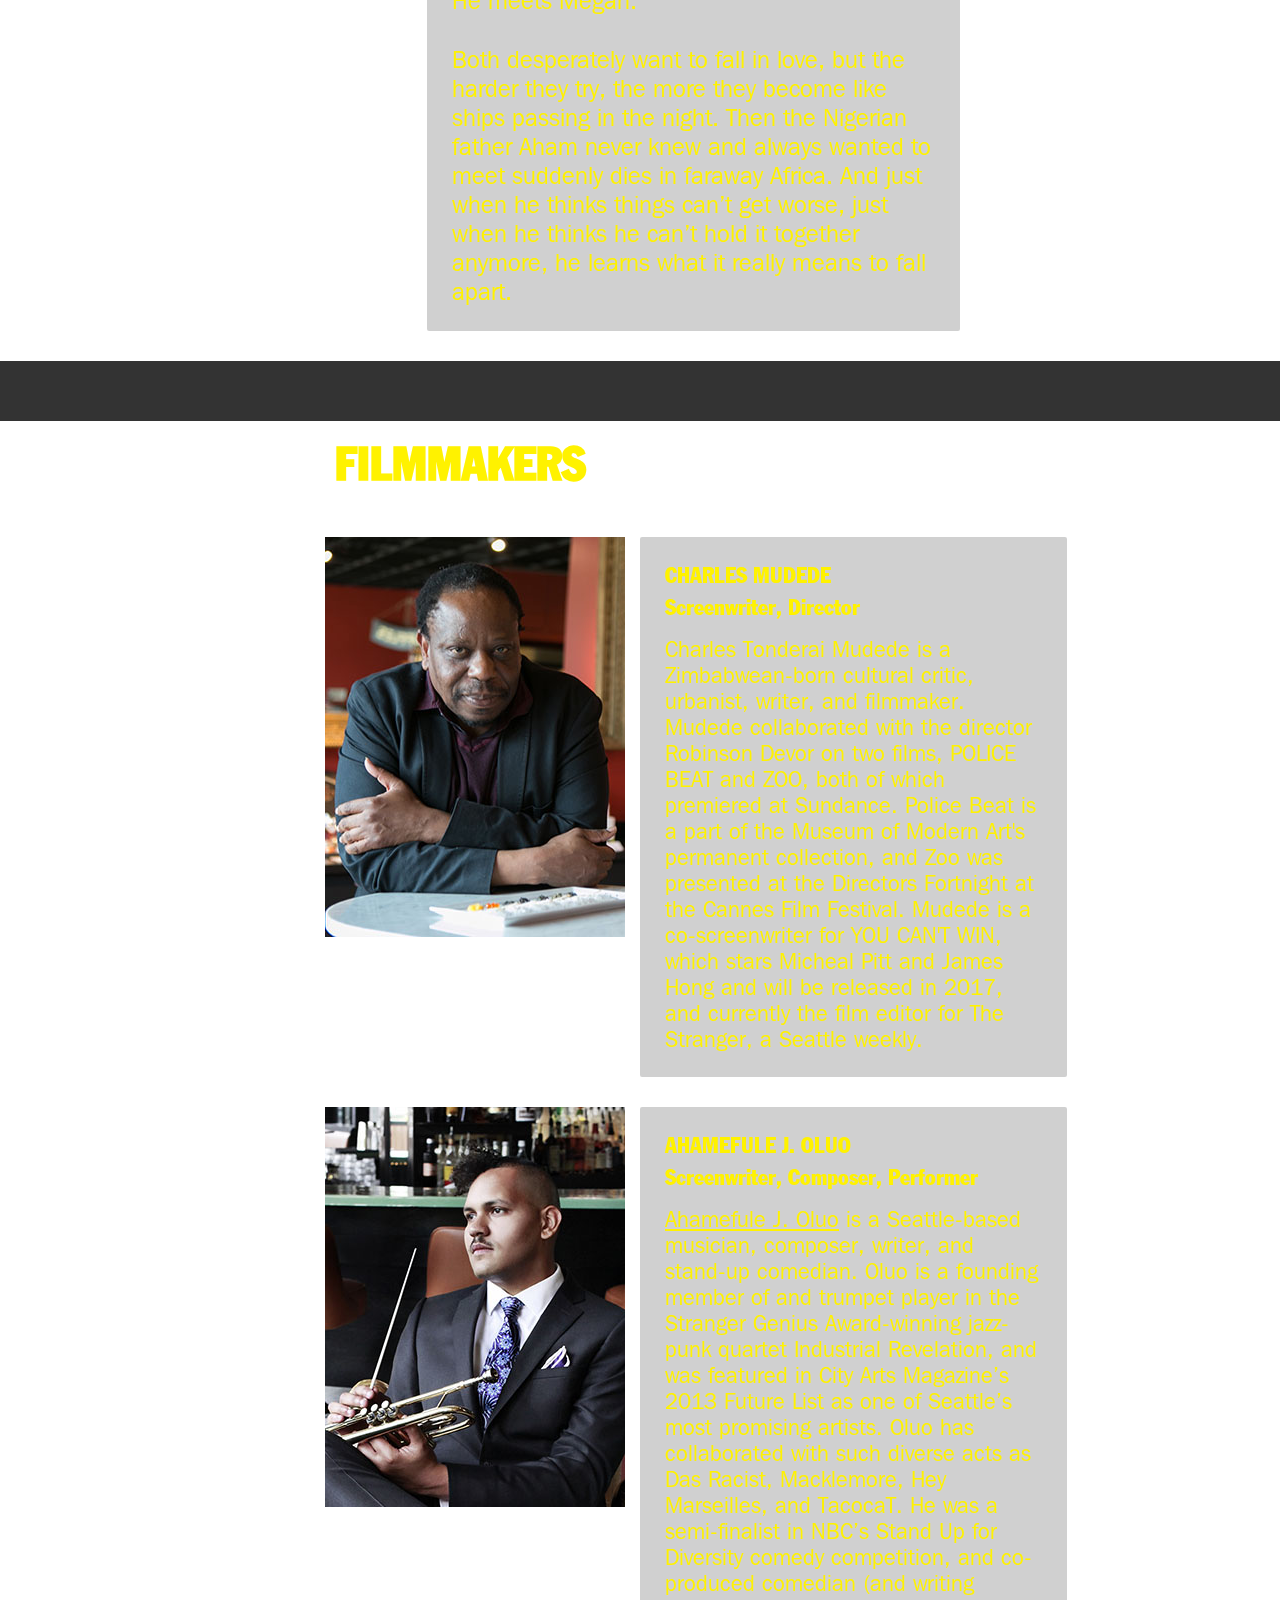
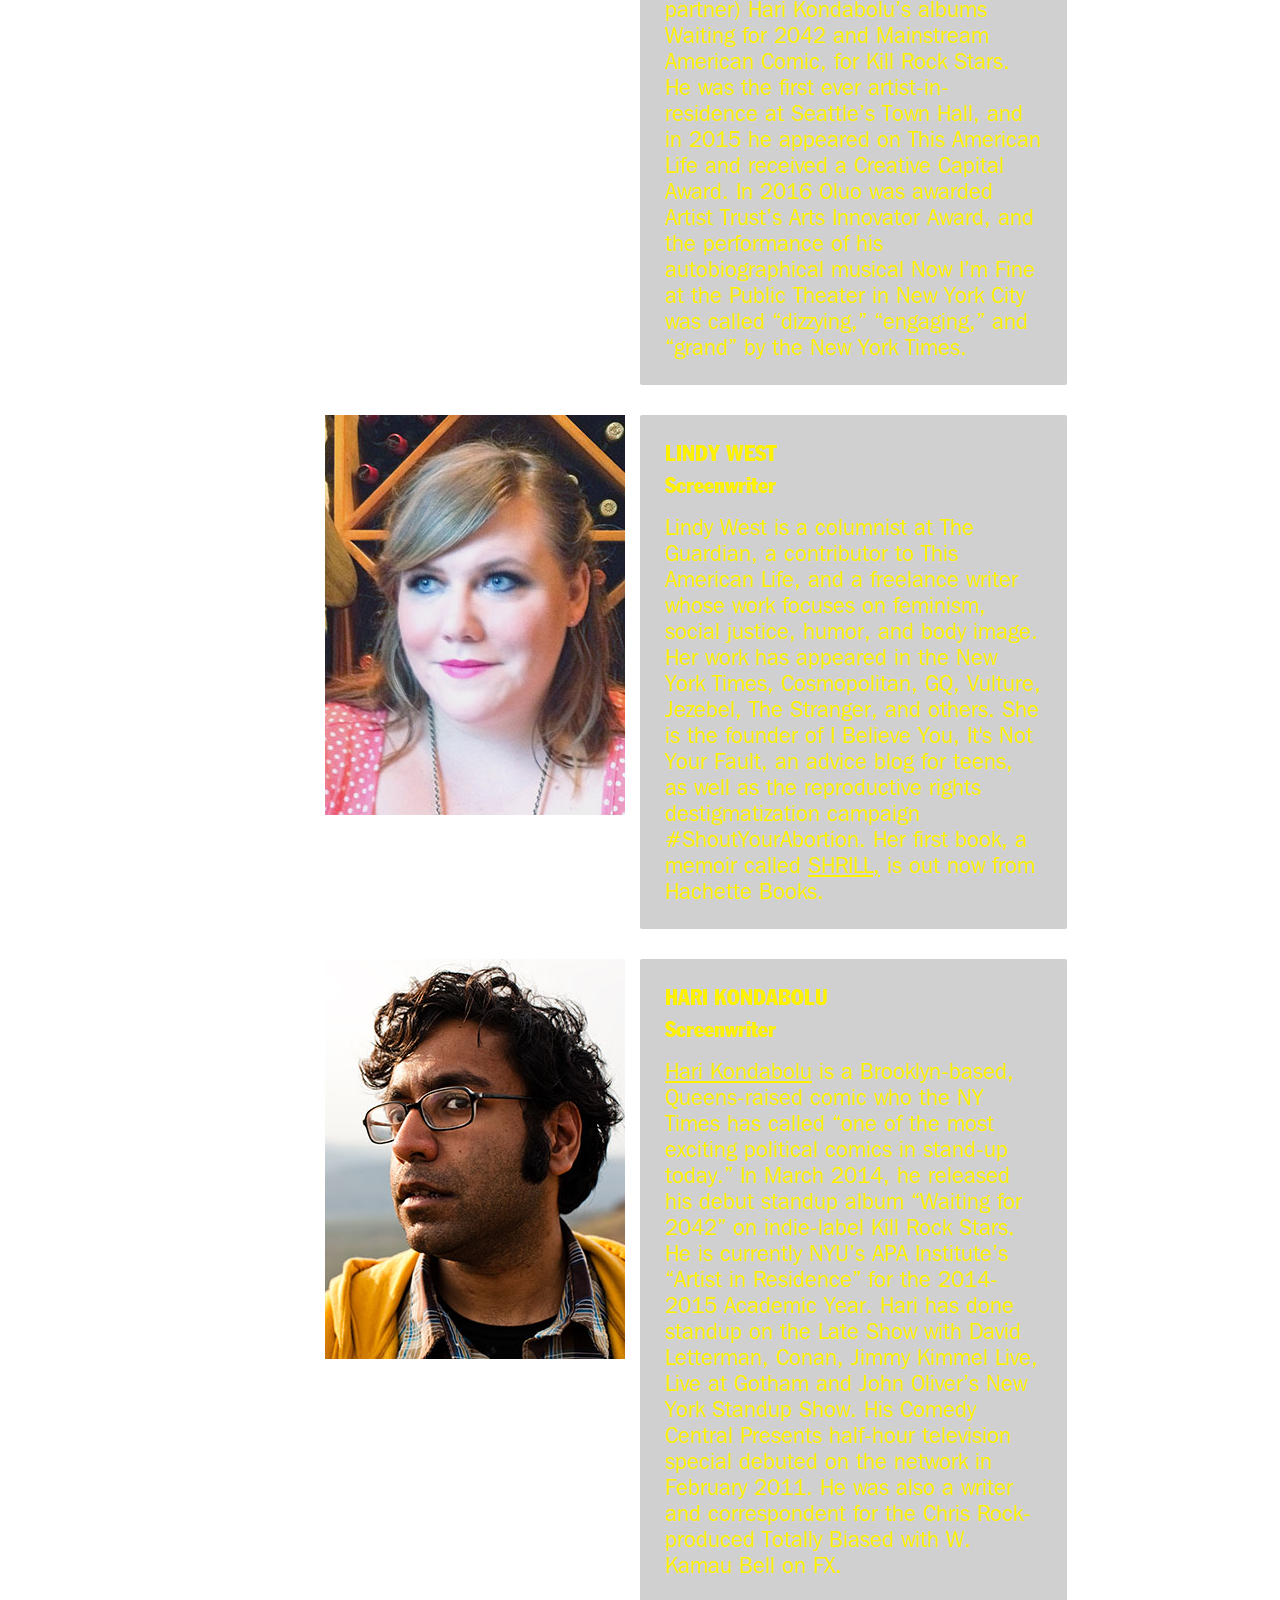
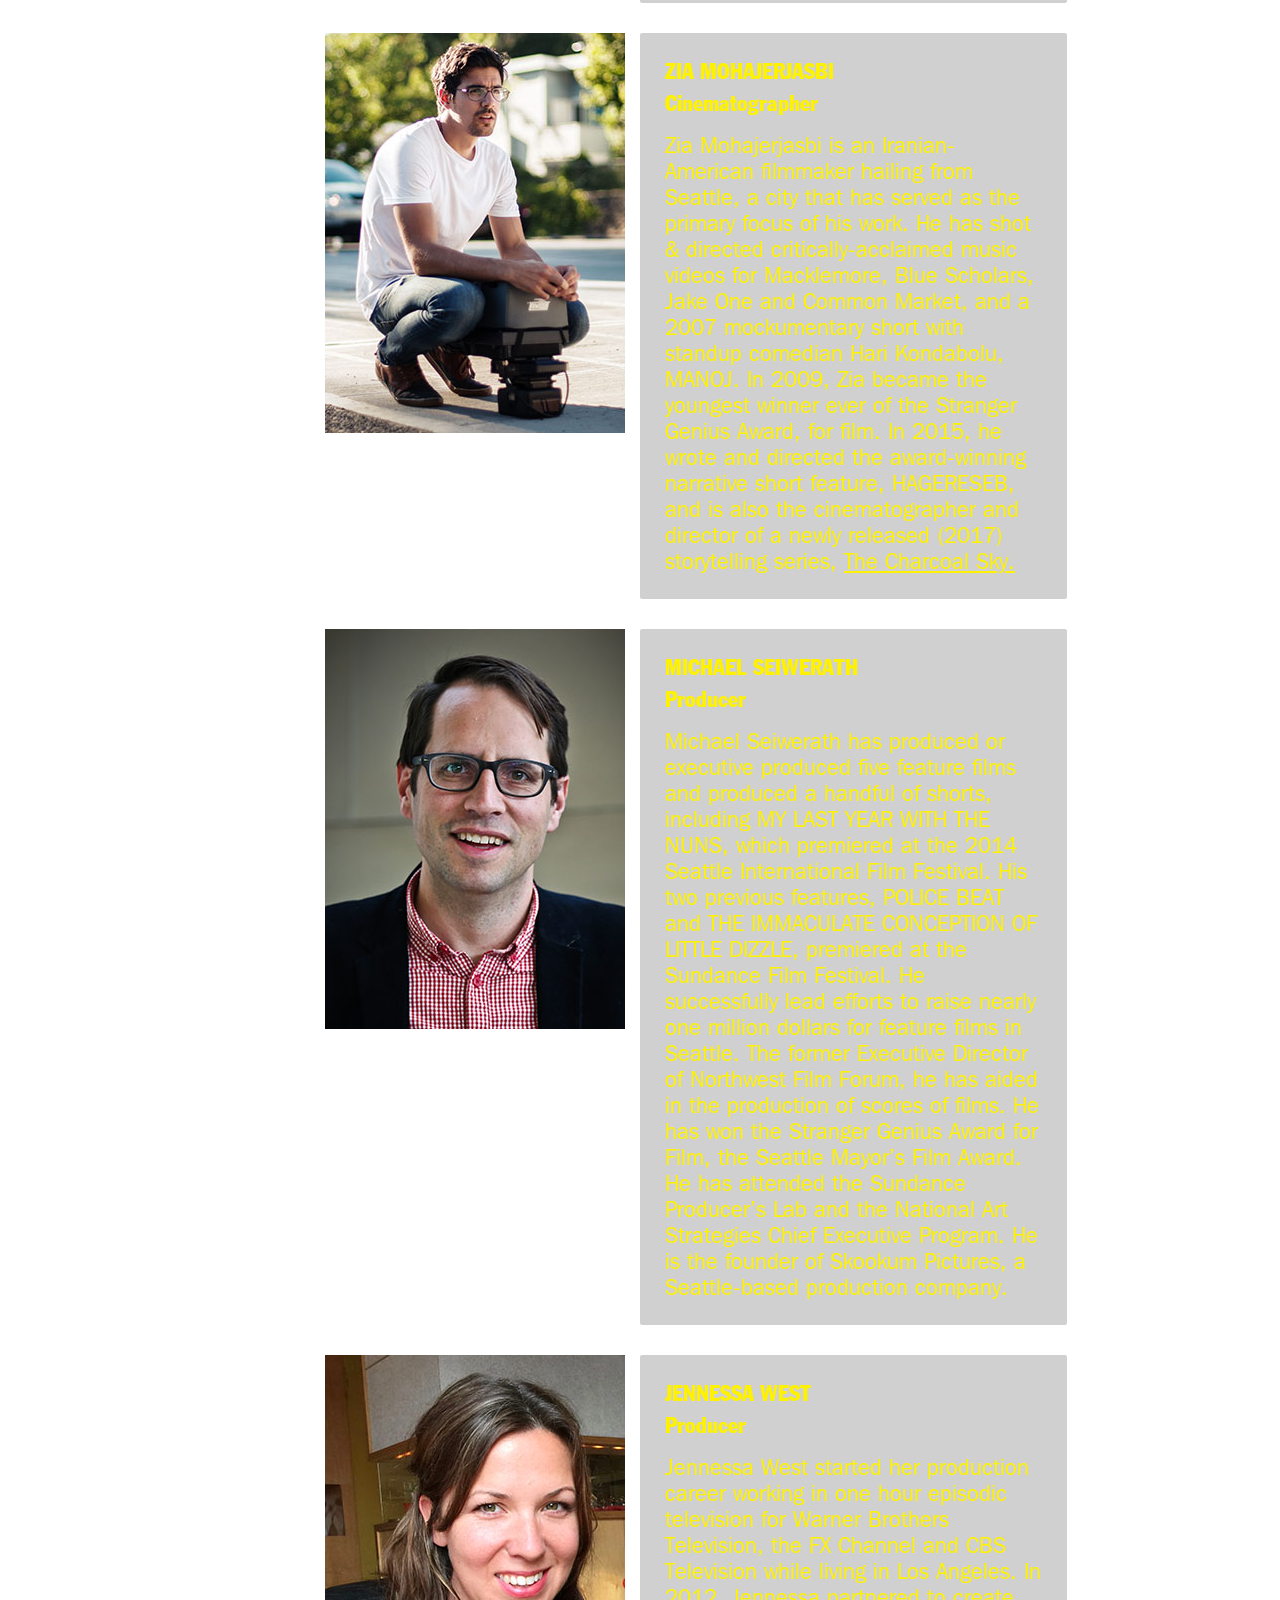
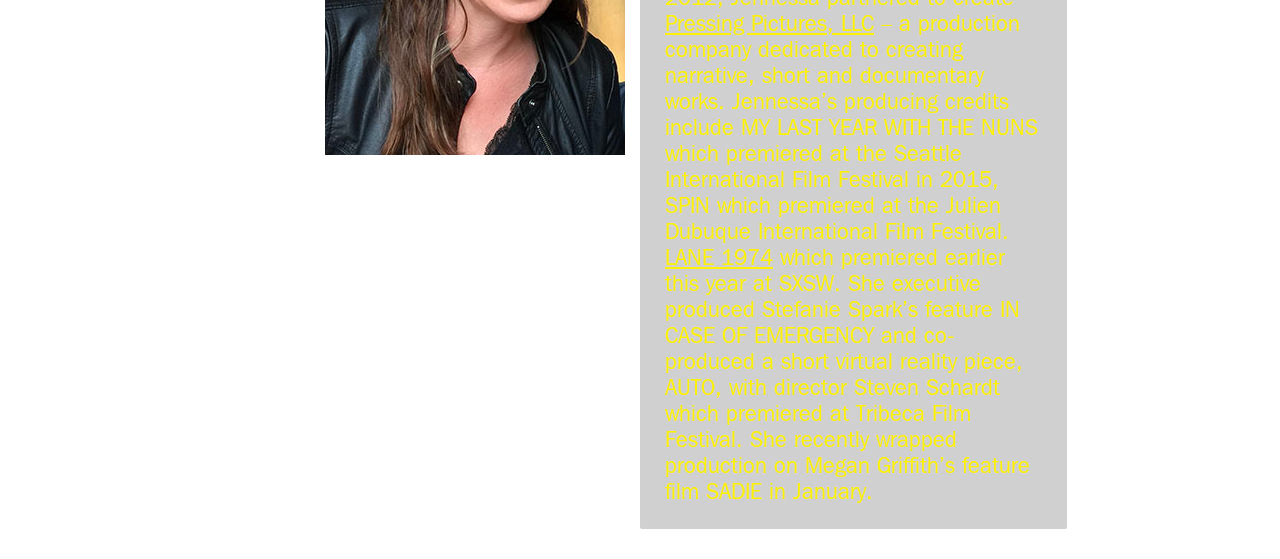
==== commit ee346554: "Responsive CSS, contact page, donate page changes" ====
--- a/index.html
+++ b/index.html
@@ -11,14 +11,15 @@
 
 <body>
 	<header>
-		<ul class="nav">
+		<ul id="nav" class="nav">
 			<li><a href="#home">HOME</a></li>
 			<li><a href="#teaser">Teaser</a></li>
 			<li><a href="#about">About</a></li>
 			<li><a href="#bios">Filmmakers</a></li>
-			<li><a href="mailto:thinskinmovie@gmail.com">Contact</a></li>
+			<li><a href="contact.html">Contact</a></li>
 			<li><a href="/Blog">Blog</a></li>
 			<li><a href="donate.html">DONATE</a></li>
+			<li><a style="font-size:15px;" class="icon">&#9776;</a></li>
 		</ul>
 	</header>
 	<div class="container">
@@ -26,15 +27,14 @@
 			<div class="row">
 				<span class="col-6"></span>
 				<img class="col-5" src="imgs/ts-title.png">
-				<span class="col-1"></span>
 			</div>
 			<div class="row">
-				<span class="col-4"></span>
+				<span class="col-4 col-dis-mobile"></span>
 				<div class="col-7 poster">
 					<span> ...when the one thing </span>
 					<span>holding you together </span>
-					<span> starts falling apart...</span>
-					<br>
+					<span class="bottom30"> starts falling apart...</span>
+
 					<span>A FILM BASED UPON THE STAGE PERFORMANCE</span>
 					<span><strong>“NOW I’M FINE”</strong> BY <strong>AHAMEFULE J. OLUO</strong></span>
 					<span>DIRECTED BY <strong>CHARLES MUDEDE</strong></span>
@@ -48,22 +48,22 @@
 
 		<section id="teaser">
 			<div class="row">
-				<span class="col-3"></span>
+				<span class="col-3 col-dis-mobile"></span>
 				<span class="col-3"><h2>Teaser</h2></span>
-				<span class="col-6"></span>
 			</div>
-			<iframe src="https://player.vimeo.com/video/211319641" align="center" frameborder="0" webkitallowfullscreen mozallowfullscreen allowfullscreen></iframe>
+			<div class="row">
+				<span class="col-12"><iframe class="bottom10" src="https://player.vimeo.com/video/211319641" align="center" frameborder="0" webkitallowfullscreen mozallowfullscreen allowfullscreen></iframe></span>
+			</div>
 		</section>
 
 		<section id="about" class="bg">
 			<div class="row">
-				<span class="col-3"></span>
+				<span class="col-3 col-dis-mobile"></span>
 				<span class="col-3"><h2>About</h2></span>
-				<span class="col-6"></span>
 			</div>
 			<div class="row">
-				<span class="col-4"></span>
-				<div class="col-5 pill">
+				<span class="col-4 col-dis-mobile"></span>
+				<div class="col-5 pill bottom30">
 					<p>Aham had one daughter by age 19, a second daughter by 21, and a vasectomy by 22.</p>
 					<p>At 25, when the story begins, Aham is a recently divorced single father who spends his days working a soul-deadening corporate job, and his nights blasting a trumpet at Seattle jazz joints. Aham also has to struggle with opinionated bankers and mother’s
 						love of free haircuts from the ex to pull his life out of the ruins of the broken marriage. Aham is sad, Aham is lonely, Aham needs to find a new apartment.</p>
@@ -80,9 +80,8 @@
 
 		<section id="bios" class="bg">
 			<div class="row">
-				<span class="col-2"></span>
+				<span class="col-3 col-dis-mobile"></span>
 				<span class="col-3"><h2>Filmmakers</h2></span>
-				<span class="col-7"></span>
 			</div>
 			<div class="row">
 				<div class="row">
@@ -99,7 +98,7 @@
 					<span class="col-4 pill">
 						<p>AHAMEFULE J. OLUO</p>
 						<p>Screenwriter, Composer, Performer</p>
-						<p>Ahamefule J. Oluo is a Seattle-based musician, composer, writer, and stand-up comedian. Oluo is a founding member of and trumpet player in the Stranger Genius Award-winning jazz-punk quartet Industrial Revelation, and was featured in City Arts Magazine’s 2013 Future List as one of Seattle’s most promising artists. Oluo has collaborated with such diverse acts as Das Racist, Macklemore, Hey Marseilles, and TacocaT. He was a semi-finalist in NBC’s Stand Up for Diversity comedy competition, and co-produced comedian (and writing partner) Hari Kondabolu’s albums Waiting for 2042 and Mainstream American Comic, for Kill Rock Stars. He was the first ever artist-in-residence at Seattle’s Town Hall, and in 2015 he appeared on This American Life and received a Creative Capital Award. In 2016 Oluo was awarded Artist Trust’s Arts Innovator Award, and the performance of his autobiographical musical Now I’m Fine at the Public Theater in New York City was called “dizzying,” “engaging,” and “grand” by the New York Times. </p>
+						<p><a href="http://nowimfine.com/" target=_blank">Ahamefule J. Oluo</a> is a Seattle-based musician, composer, writer, and stand-up comedian. Oluo is a founding member of and trumpet player in the Stranger Genius Award-winning jazz-punk quartet Industrial Revelation, and was featured in City Arts Magazine’s 2013 Future List as one of Seattle’s most promising artists. Oluo has collaborated with such diverse acts as Das Racist, Macklemore, Hey Marseilles, and TacocaT. He was a semi-finalist in NBC’s Stand Up for Diversity comedy competition, and co-produced comedian (and writing partner) Hari Kondabolu’s albums Waiting for 2042 and Mainstream American Comic, for Kill Rock Stars. He was the first ever artist-in-residence at Seattle’s Town Hall, and in 2015 he appeared on This American Life and received a Creative Capital Award. In 2016 Oluo was awarded Artist Trust’s Arts Innovator Award, and the performance of his autobiographical musical Now I’m Fine at the Public Theater in New York City was called “dizzying,” “engaging,” and “grand” by the New York Times. </p>
 					</span>
 					<span class="col-2"></span>
 				</div>
@@ -115,9 +114,9 @@
 				<div class="row">
 					<span class="col-6"><img src="imgs/hari-4x3b.jpg" alt=""></span>
 					<span class="col-4 pill">
-						<p><a href="http://www.harikondabolu.com" target="_blank">HARI KONDABOLU</a></p>
+						<p>HARI KONDABOLU</p>
 						<p>Screenwriter</p>
-						<p>Hari Kondabolu is a Brooklyn-based, Queens-raised comic who the NY Times has called “one of the most exciting political comics in stand-up today.” In March 2014, he released his debut standup album “Waiting for 2042” on indie-label Kill Rock Stars. He is currently NYU’s APA Institute’s “Artist in Residence” for the 2014-2015 Academic Year. Hari has done standup on the Late Show with David Letterman, Conan, Jimmy Kimmel Live, Live at Gotham and John Oliver’s New York Standup Show. His Comedy Central Presents half-hour television special debuted on the network in February 2011. He was also a writer and correspondent for the Chris Rock-produced Totally Biased with W. Kamau Bell on FX.</p>
+						<p><a href="http://www.harikondabolu.com" target="_blank">Hari Kondabolu</a> is a Brooklyn-based, Queens-raised comic who the NY Times has called “one of the most exciting political comics in stand-up today.” In March 2014, he released his debut standup album “Waiting for 2042” on indie-label Kill Rock Stars. He is currently NYU’s APA Institute’s “Artist in Residence” for the 2014-2015 Academic Year. Hari has done standup on the Late Show with David Letterman, Conan, Jimmy Kimmel Live, Live at Gotham and John Oliver’s New York Standup Show. His Comedy Central Presents half-hour television special debuted on the network in February 2011. He was also a writer and correspondent for the Chris Rock-produced Totally Biased with W. Kamau Bell on FX.</p>
 					</span>
 					<span class="col-2"></span>
 				</div>
@@ -153,49 +152,11 @@
 		</section>
 	</div>
 
-	<!-- <div class="separator"></div> -->
-
-	<a href="donate.html" id="donate"><img src="http://placehold.it/200x100"></a>
+	<a href="donate.html" id="donate"><img src="imgs/donatebutton.png"></a>
+	<a href="donate.html" id="donate-mobile">DONATE NOW!</a>
 	<footer>
 
 	</footer>
-	<script>
-		$(document).ready(function() {
-			$('a[href^="#"]').click(function(e) {
-				e.preventDefault();
-				var selector = $(this).attr("href");
-				var section = $(selector);
-				if (section.length)
-					$('html,body').animate({
-						scrollTop: $(selector).offset().top - 50
-					}, 500);
-			});
-
-			$(window).resize(function() {
-				resizeVideos();
-				resizeSections();
-			});
-
-			function resizeVideos() {
-				$("iframe").each(function(index, element) {
-					var ratio = 16 / 9;
-					element = $(element);
-					element.width($(window).width() * 0.7);
-					element.height(element.width() / ratio);
-				});
-			}
-
-			function resizeSections() {
-				// var sections = [ "section#home" ];
-				// $.each(sections, function(index, element) {
-				// 	var height = $(window).height();
-				// 	$(element).css({'height': height + 'px' });
-				// });
-			}
-
-			resizeSections();
-			resizeVideos();
-		});
-	</script>
+	<script type="text/javascript" src="js/main.js"></script>
 </body>
 </html>
--- a/css/style.css
+++ b/css/style.css
@@ -27,13 +27,6 @@
 
 /*        TEXT CONTROL BEGINS   */
 
-/*
-	1) Create a container class
-	2) each p tag takes up 100% of parent, text align center/ or maybe right
-	3) wrap words in text control tags, find those
-		 these tags are used to control the style of titles and names
-*/
-
 h1, h2, h3 {
 	-webkit-font-smoothing: antialiased;
 	color: #fff200;
@@ -57,7 +50,7 @@
 }
 
 .poster {
-	font-size: 24px;
+	font-size: 21px;
 	text-align: right;
 }
 
@@ -67,8 +60,18 @@
 }
 
 .poster span strong {
-	font-size: 32px;
+	font-size: 37px;
 	font-weight: normal;
+}
+
+@media only screen and (max-width: 768px) {
+	.poster {
+			font-size: 12px;
+	}
+
+	.poster span strong {
+		font-size: 21px;
+	}
 }
 
 /*        TEXT CONTROL ENDS     */
@@ -81,7 +84,7 @@
 	text-align: center;
   margin: 0;
   padding: 0;
-  overflow: hidden;
+  overflow: auto;
   position: fixed;
   top: 0;
   width: 100%;
@@ -96,13 +99,47 @@
 }
 
 ul.nav li a {
-	font-size: 30px;
+	font-size: 28px;
 	display: inline-block;
 	text-align: center;
 	padding: 14px 16px;
 	text-decoration: none;
 	text-transform: uppercase;
 }
+
+ul.nav a:hover {
+    background-color: #ddd;
+    color: black;
+}
+
+#nav .icon {
+	display: none;
+}
+
+@media only screen and (max-width: 768px) {
+  #nav.responsive .icon {
+    position: absolute;
+    right: 0;
+    top: 0;
+  }
+  #nav.responsive a {
+    float: none;
+    display: block;
+    text-align: left;
+		font-size: 21px;
+  }
+}
+
+@media only screen and (max-width: 768px) {
+  #nav a {
+		display: none;
+	}
+  #nav a.icon {
+    float: right;
+    display: block;
+  }
+}
+
 /*        NAV ENDS              */
 
 /*        DONATE BUTTON STARTS  */
@@ -113,10 +150,36 @@
 	z-index: 10;
 }
 
+#donate-mobile {
+	display: none;
+}
+
+@media only screen and (max-width: 768px) {
+  #donate {
+		display: none !important;
+	}
+
+	#donate-mobile {
+		z-index: 10;
+		position: fixed;
+		width: 100%;
+		display: block;
+		bottom: 0%;
+		background-color: #0066b3;
+		text-align: center;
+		text-decoration: none;
+		padding: 0.5em;
+		font-size: 37px;
+		font-weight: bold;
+	}
+}
+
 /*        DONATE BUTTON END     */
 
-
 /*        SECTIONS STARTS       */
+.container {
+	font-size: 0
+}
 
 .separator {
 	background-color: #333333;
@@ -125,7 +188,7 @@
 }
 
 section {
-	display: block;
+	display: inline-block;
 }
 
 section.bg {
@@ -152,14 +215,12 @@
 
 section#teaser {
 	display: block;
-	padding: 50px;
 	background-color: #333333;
 }
 
 section#teaser iframe {
 	display: block;
 	margin: 0 auto;
-	margin-top: 20px;
 }
 
 section#teaser h2 {
@@ -187,13 +248,10 @@
 	margin-top: 30px;
 }
 
-section#about .pill {
-	margin-bottom: 50px;
-}
-
 .pill {
-	background: rgba(192, 192, 192, 0.65);
+	background: rgba(192, 192, 192, 0.75);
 	border-radius: 2px;
+	padding: 25px !important;
 	margin-top: 15px;
 }
 
@@ -202,7 +260,7 @@
 }
 
 section#bios h2 {
-	text-align: center;
+	text-align: left;
 }
 
 section#bios div p:nth-child(2) {
@@ -224,6 +282,8 @@
 
 section#support {
 	background-image: url("../imgs/filmmakersbg.jpg");
+	display: inline-block;
+	position: absolute;
 }
 
 section#support h2 {
@@ -233,6 +293,16 @@
 section#support div p {
 	margin-bottom: 20px;
 	font-family: FranklinBook;
+}
+
+@media only screen and (max-width: 768px) {
+  section#about {
+		background-position: left;
+	}
+
+	section#bios {
+		background-position: right;
+	}
 }
 
 
@@ -246,6 +316,7 @@
 .top15 { margin-top: 15px; }
 .top17 { margin-top: 17px; }
 .top30 { margin-top: 30px; }
+.top100 { margin-top: 100px; }
 
 .bottom5 { margin-bottom: 5px; }
 .bottom7 { margin-bottom: 7px; }
@@ -284,4 +355,14 @@
     [class*="col-"] {
         width: 100%;
     }
-}
+
+		.col-dis-mobile {
+			display: none;
+		}
+
+		img {
+			display: block;
+			margin: 0 auto;
+			float: none !important;
+		}
+}
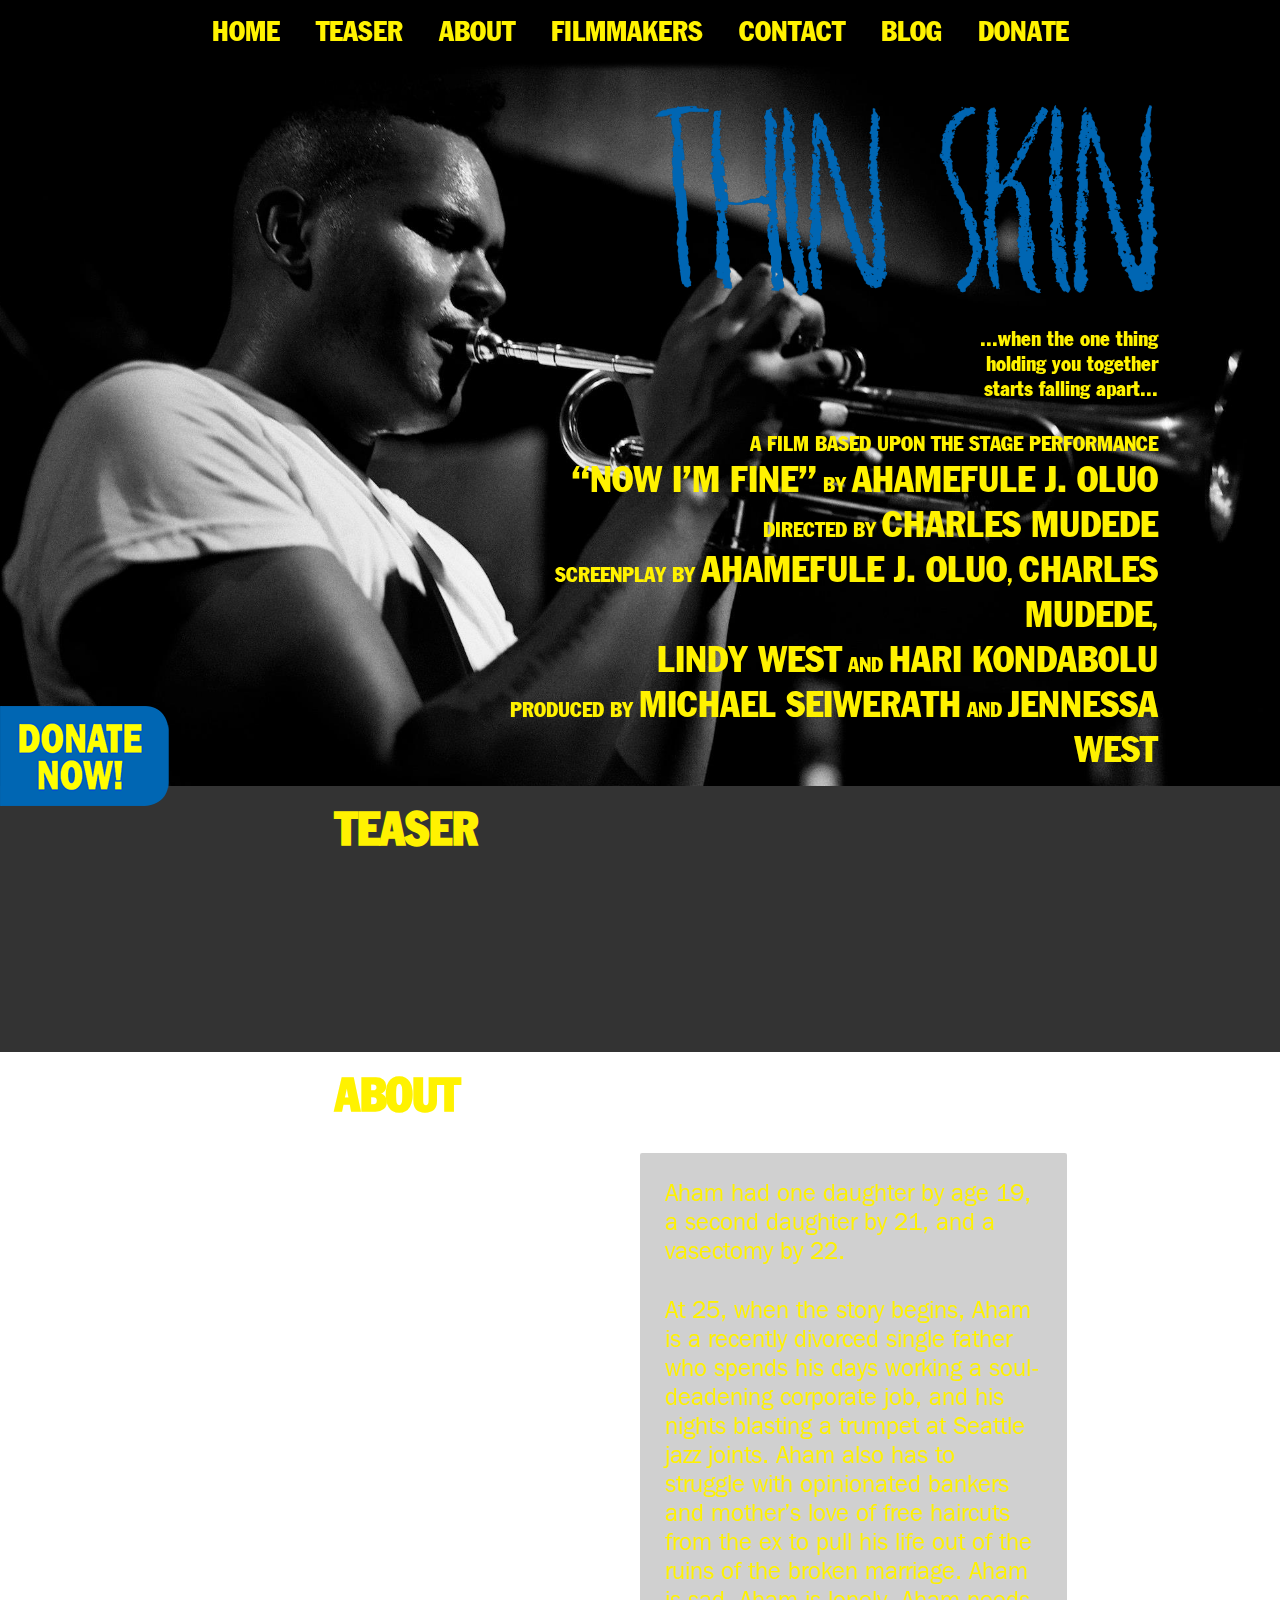
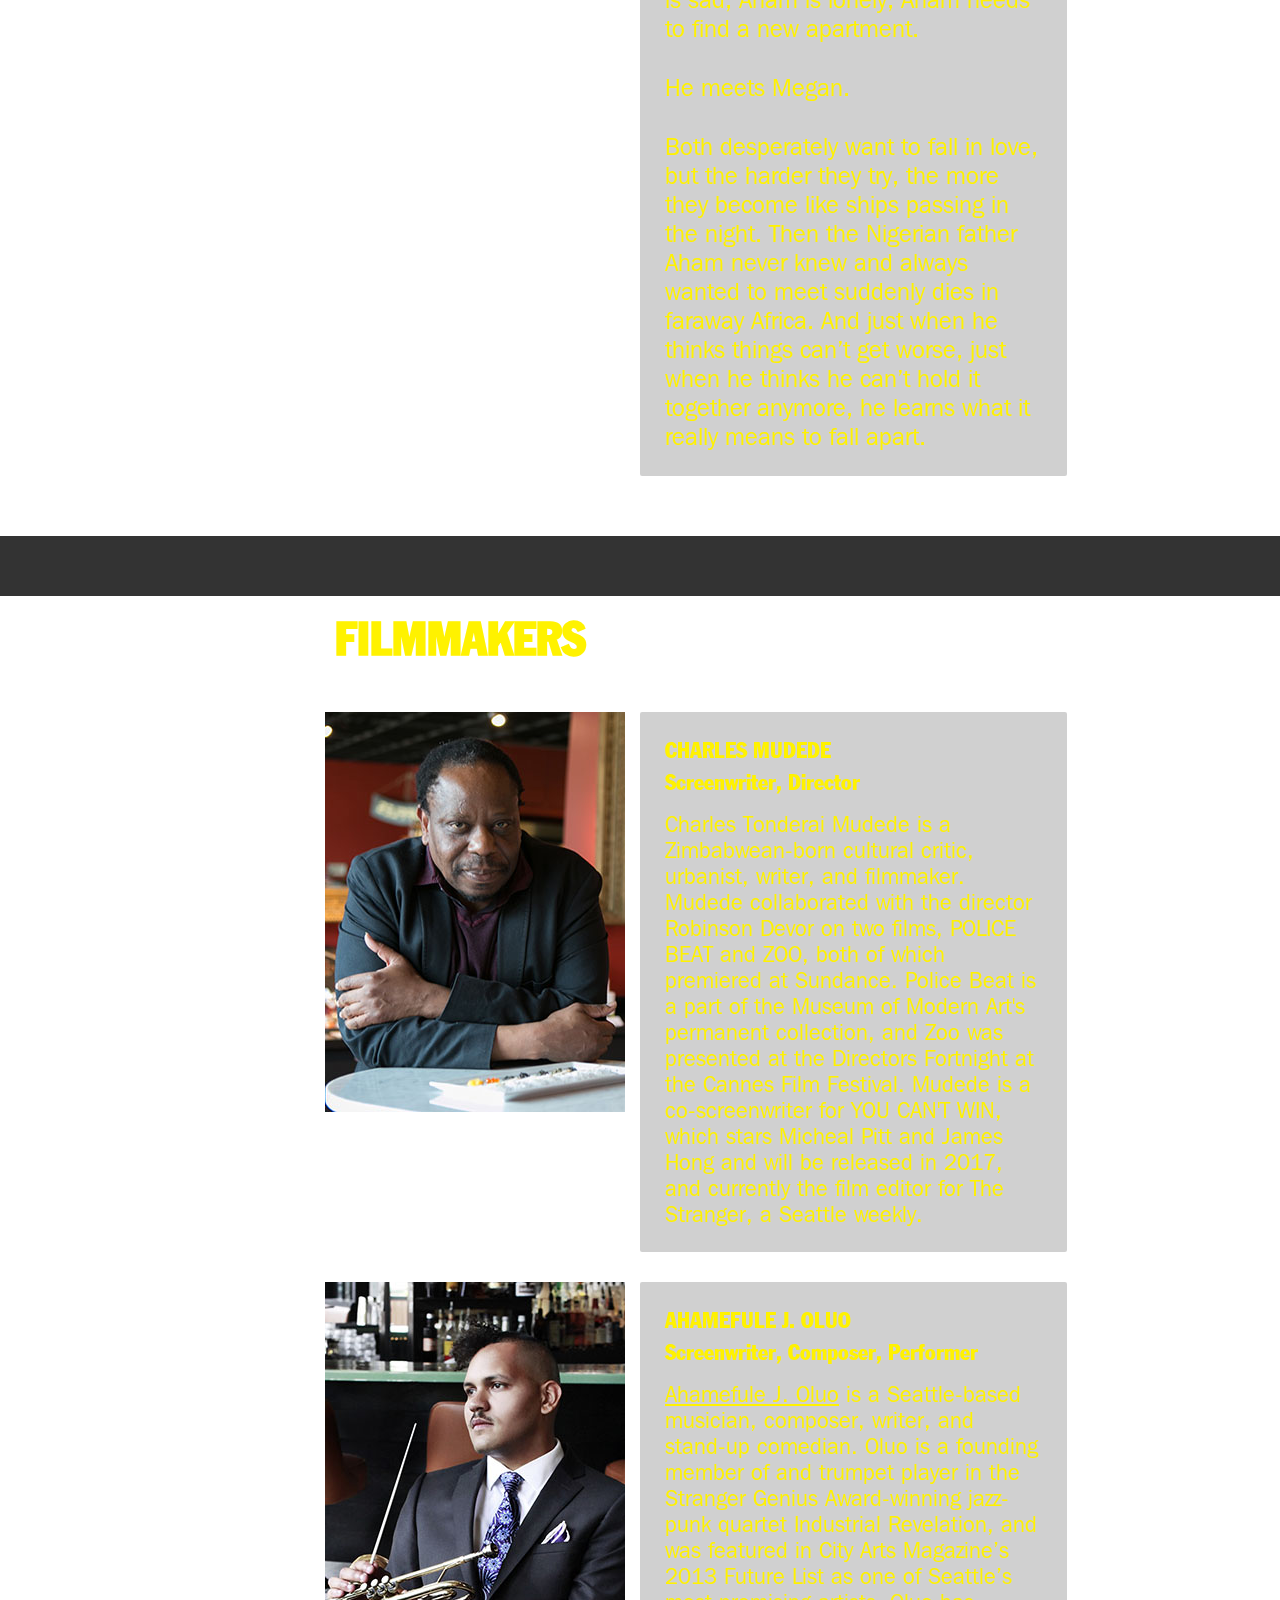
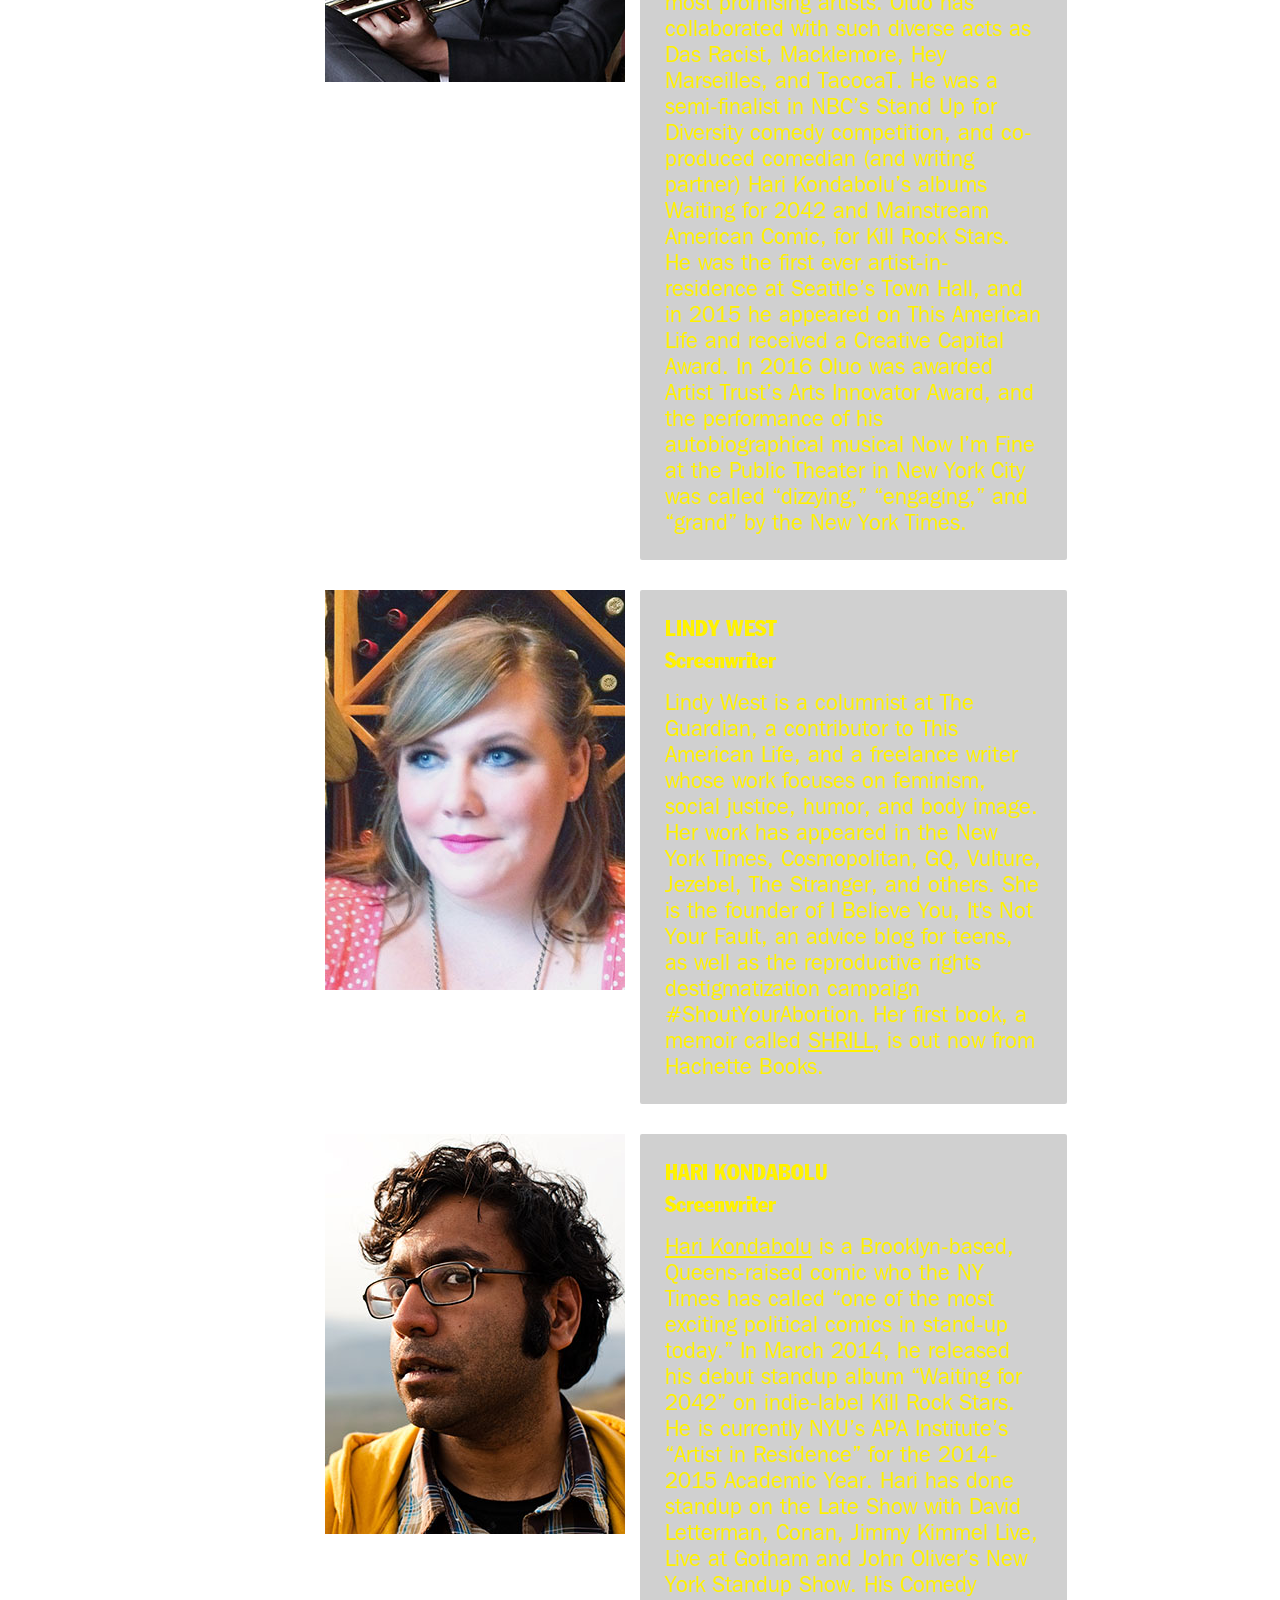
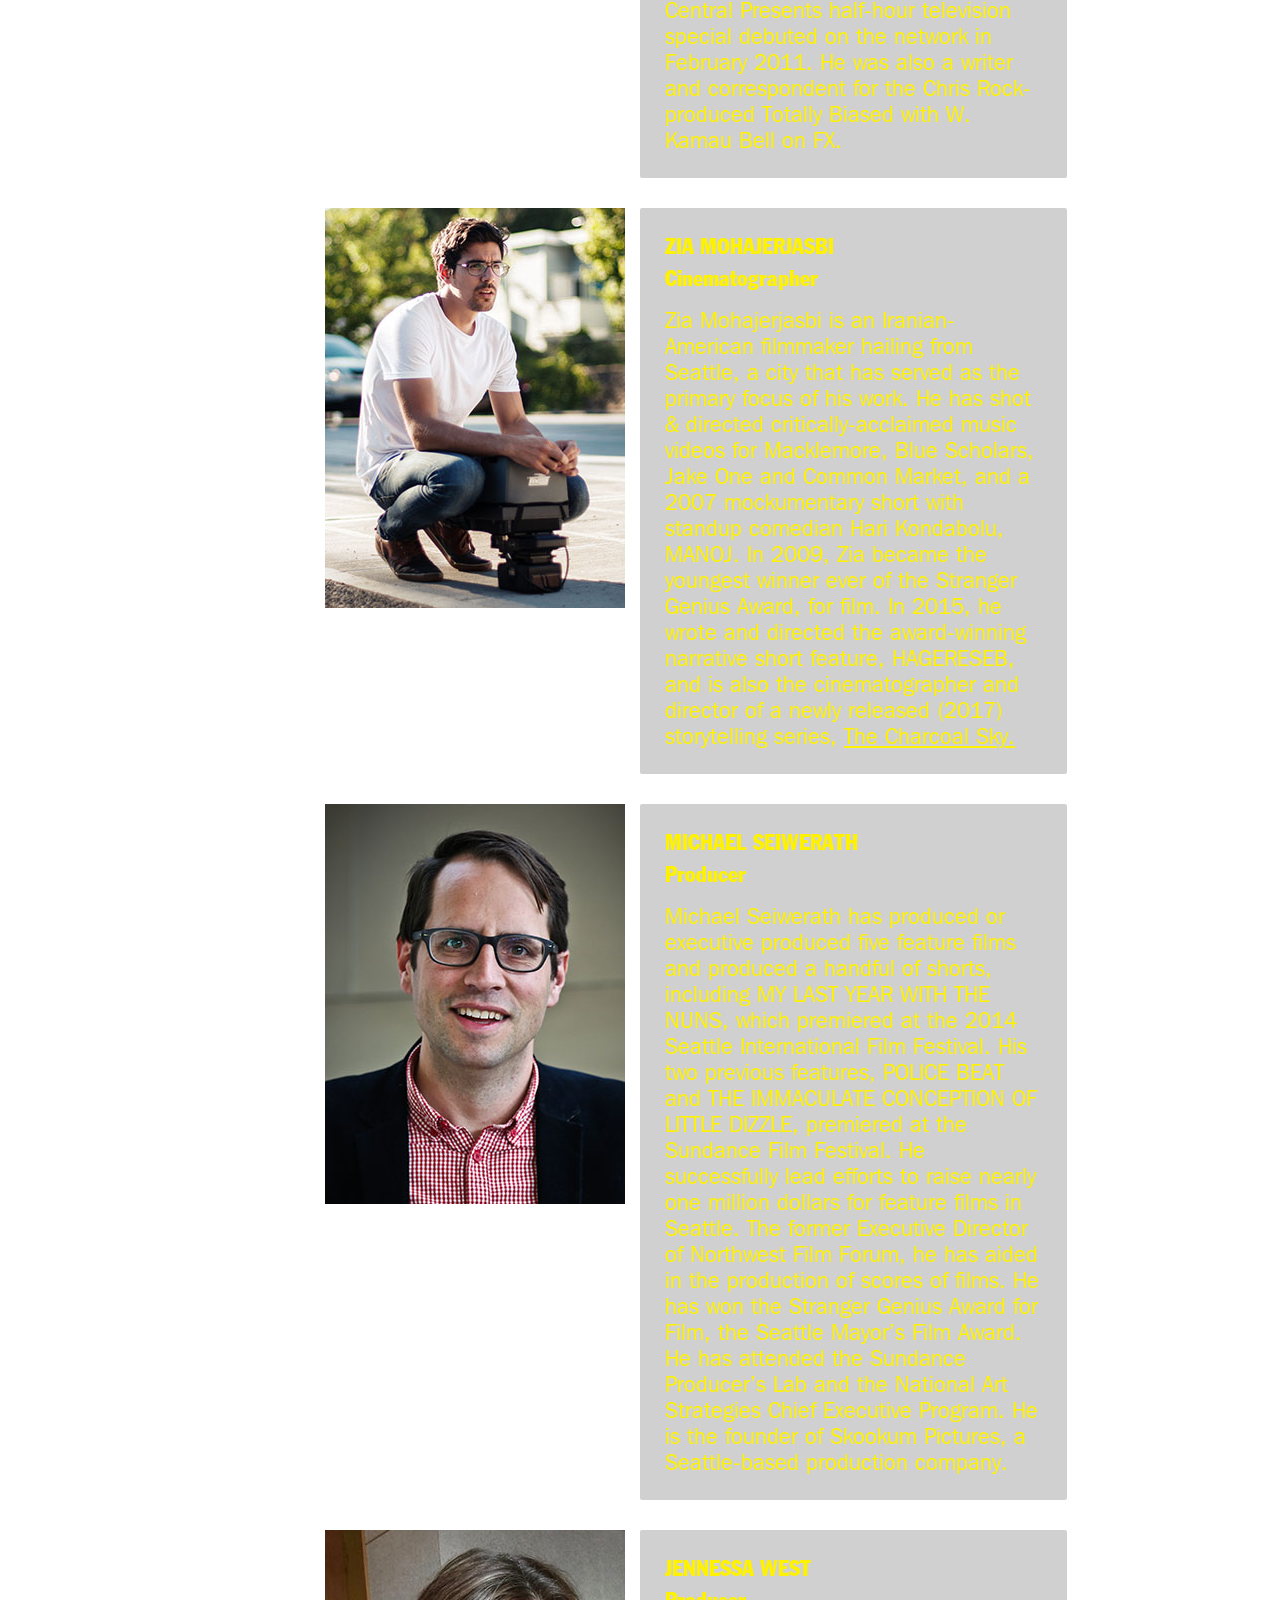
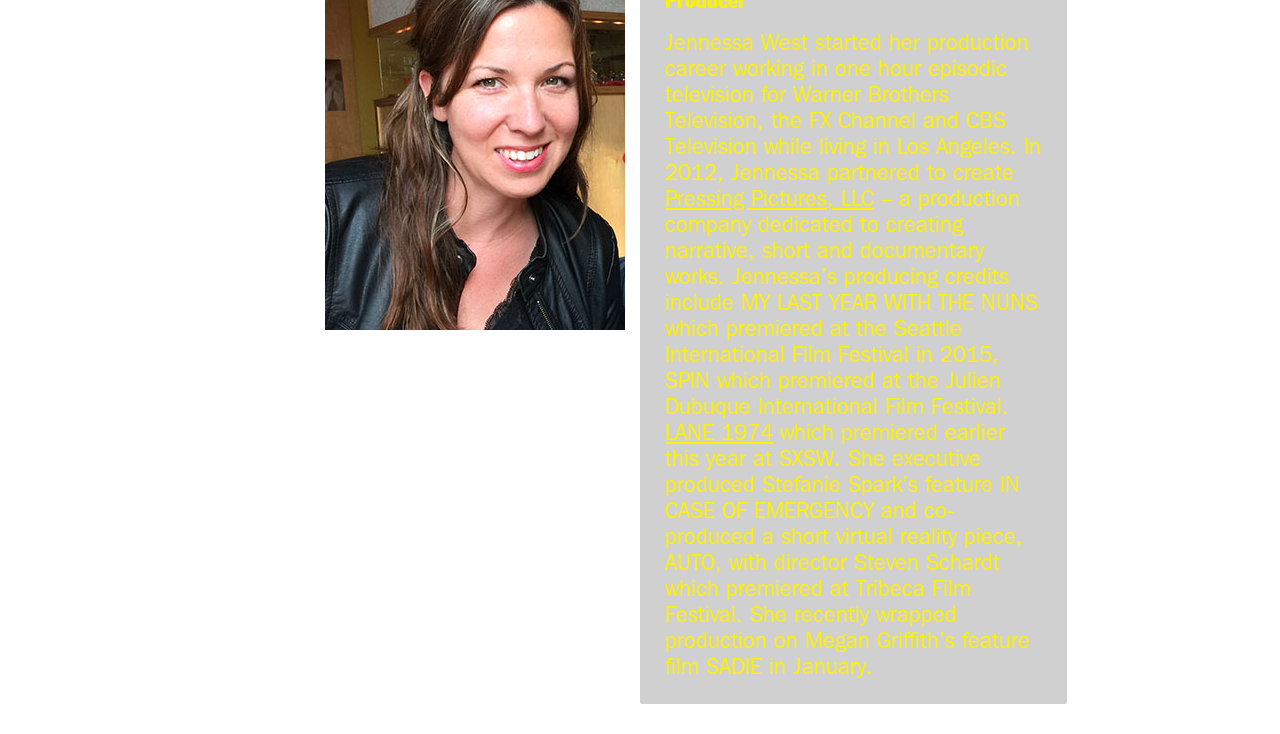
==== commit fd9015d5: "added table styles, and more form styles" ====
--- a/index.html
+++ b/index.html
@@ -62,8 +62,8 @@
 				<span class="col-3"><h2>About</h2></span>
 			</div>
 			<div class="row">
-				<span class="col-4 col-dis-mobile"></span>
-				<div class="col-5 pill bottom30">
+				<span class="col-6 col-dis-mobile"></span>
+				<div class="col-4 pill bottom30">
 					<p>Aham had one daughter by age 19, a second daughter by 21, and a vasectomy by 22.</p>
 					<p>At 25, when the story begins, Aham is a recently divorced single father who spends his days working a soul-deadening corporate job, and his nights blasting a trumpet at Seattle jazz joints. Aham also has to struggle with opinionated bankers and mother’s
 						love of free haircuts from the ex to pull his life out of the ruins of the broken marriage. Aham is sad, Aham is lonely, Aham needs to find a new apartment.</p>
--- a/css/style.css
+++ b/css/style.css
@@ -283,7 +283,6 @@
 section#support {
 	background-image: url("../imgs/filmmakersbg.jpg");
 	display: inline-block;
-	position: absolute;
 }
 
 section#support h2 {
@@ -307,6 +306,106 @@
 
 
 /*        SECTIONS ENDS         */
+
+/*        FORM STARTS           */
+
+form {
+  padding: 25px;
+  font-family: FranklinBook;
+}
+
+.form-control {
+  font-size: 21px;
+  margin-bottom: 21px;
+}
+
+.form-control label {
+  margin-bottom: 15px;
+}
+
+.form-control input {
+	border-style: inset;
+	border-color: #A9A9A9;
+	border-radius: 4px;
+	border-width: 4px;
+  width: 100%;
+  font-size: 21px;
+  padding: 5px;
+  color: black;
+}
+
+.form-control button {
+  font-family: Courier;
+  text-transform: uppercase;
+  text-decoration: none;
+  font-size: 21px;
+  text-align: center;
+  font-weight: bold;
+
+  padding: 15px 32px;
+  display: inline-block;
+  background-color: #0066b3;
+  float: left;
+  border: none;
+	border-style: outset;
+	border-radius: 4px;
+	border-width: 4px;
+}
+
+.form-control button:hover {
+	border-style: inset;
+}
+
+input.form-validation {
+
+}
+
+@media only screen and (max-width: 768px) {
+  .form-control button {
+    width: 100%;
+    font-size: 28px;
+  }
+}
+
+/*        FORM ENDS             */
+
+
+/*        TABLES STARTS         */
+
+table {
+  width: 100%;
+	position: relative;
+	color: black;
+}
+
+table th {
+	background-color: #0066b3;
+}
+
+th, td {
+	border-style: outset;
+	border-width: 2px;
+	border-color: #e2e6e9;
+  text-align: left;
+  padding: 8px;
+	border: 0;
+	font-size: 28px;
+}
+
+tr {
+	background-color: white
+}
+
+tbody tr:hover {
+	background:#BDC3C7;
+  color:#FFFFFF;
+}
+
+tr:nth-child(odd) {
+	background-color: #fff2dd;
+}
+
+/*        TABLES END            */
 
 /*        RESPONSIVE CLASSES    */
 
